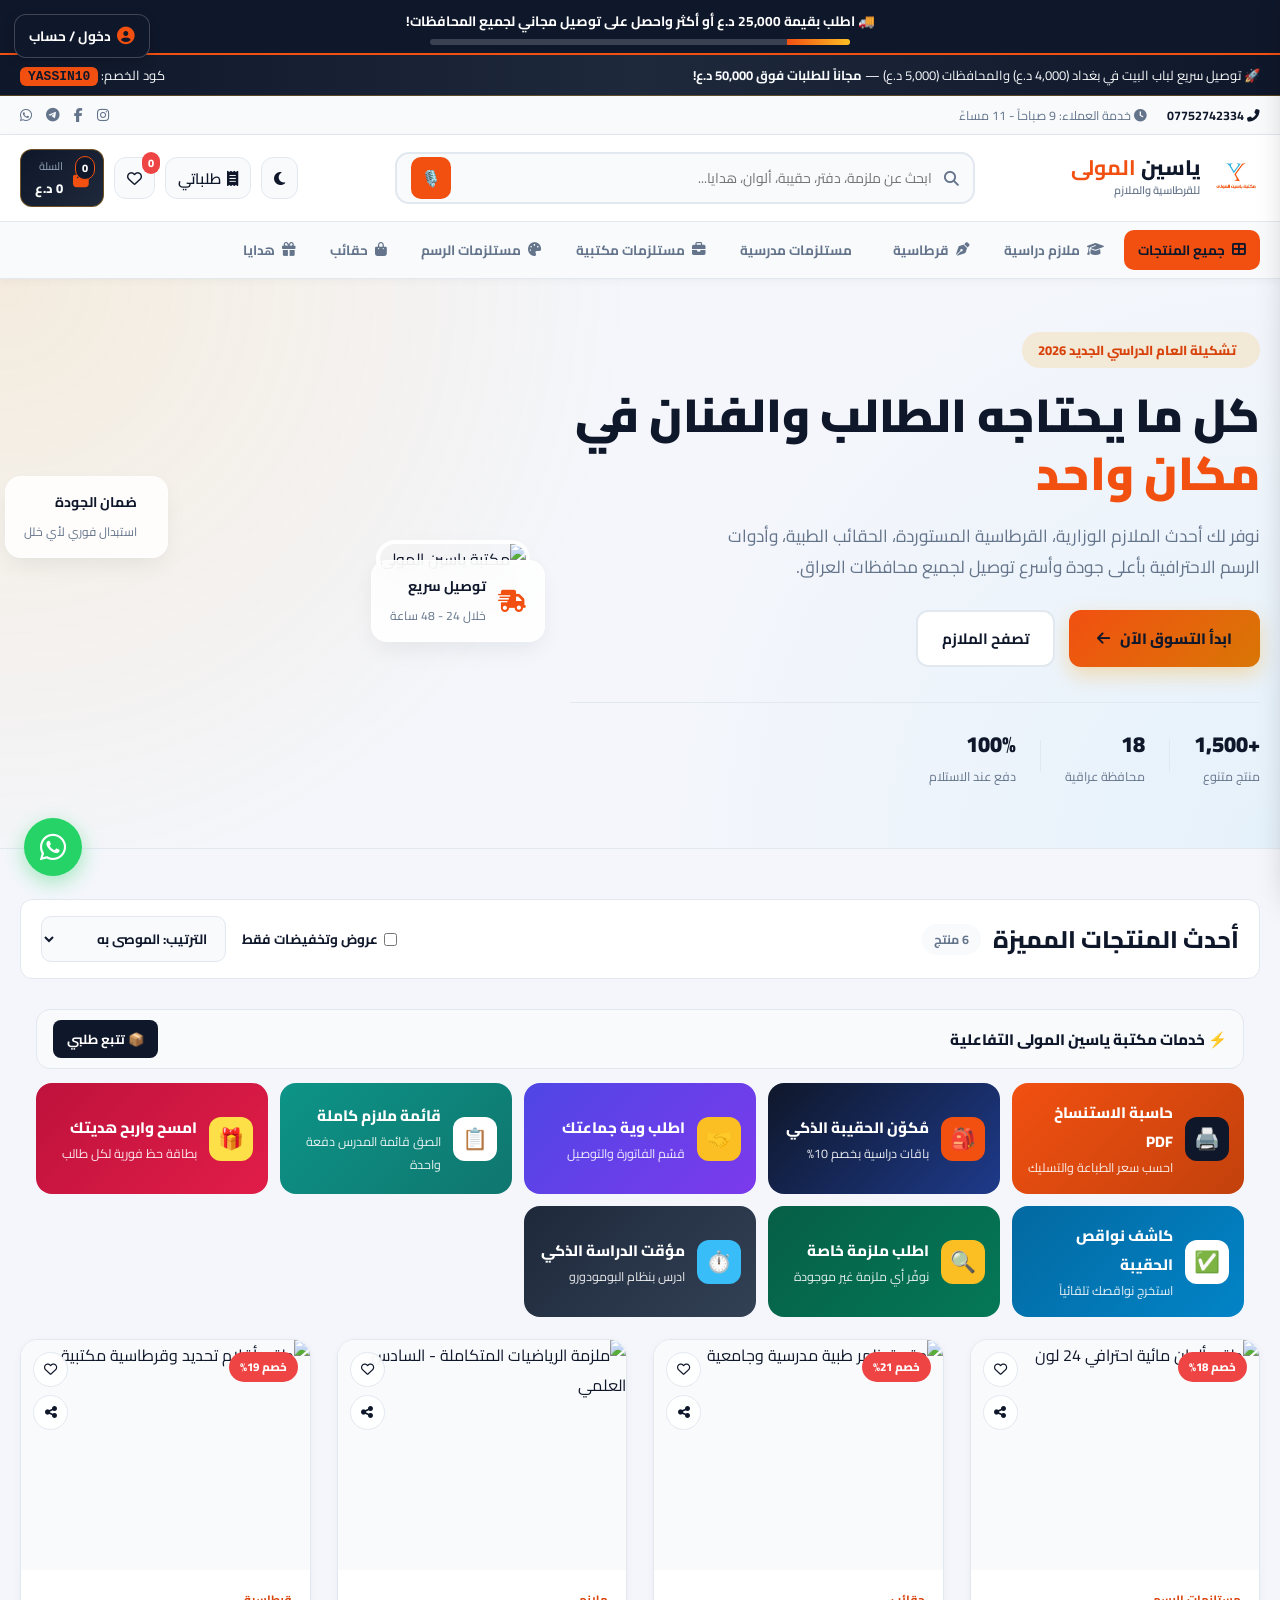
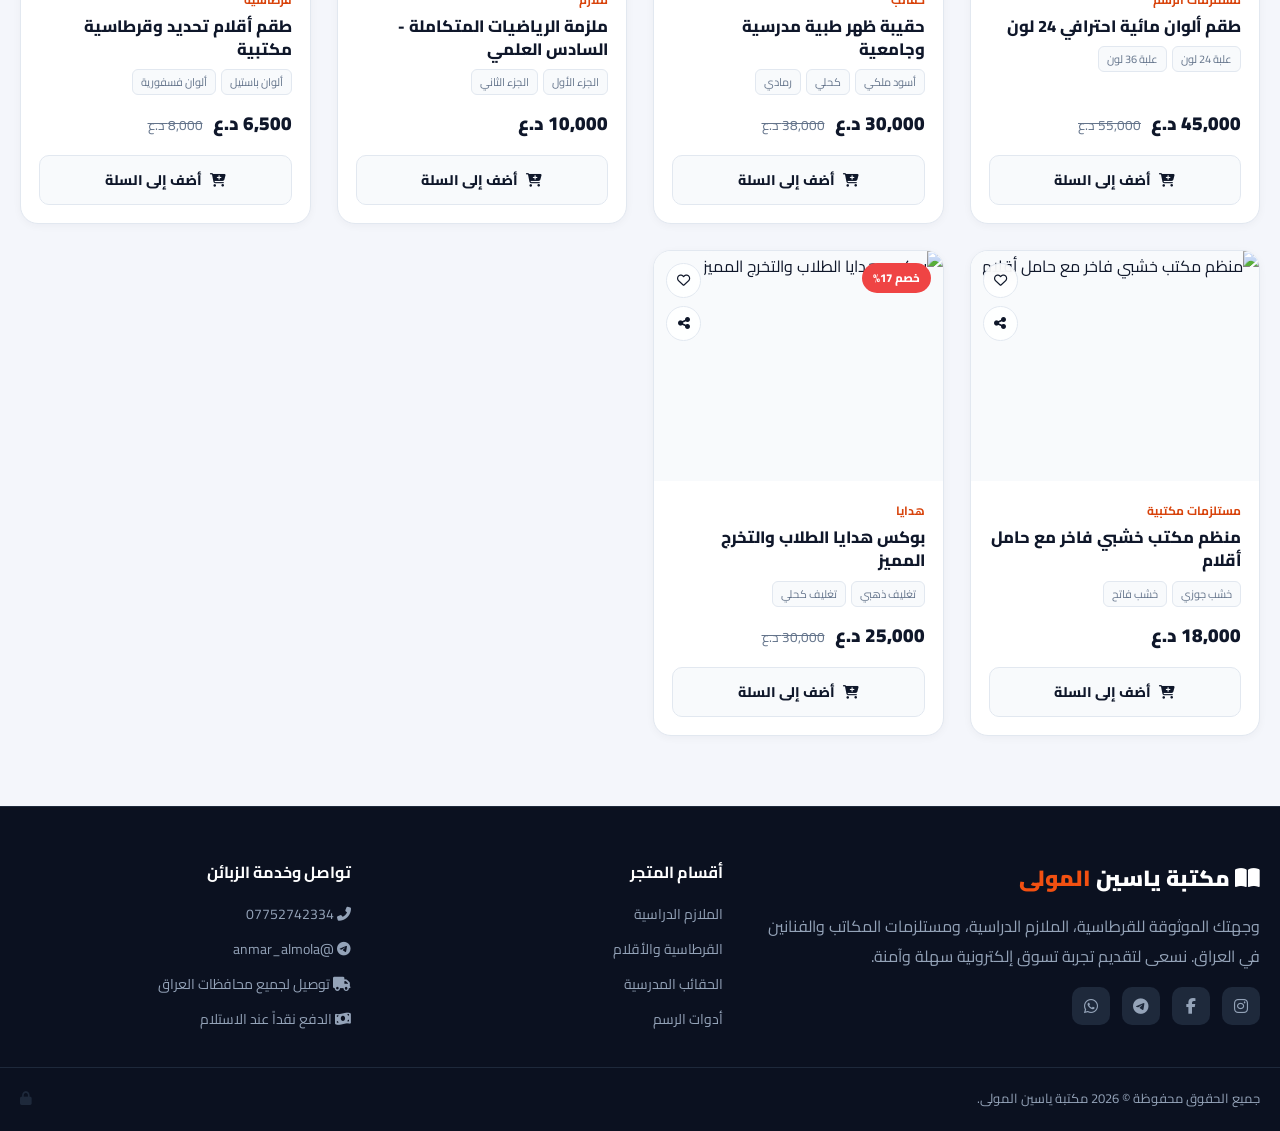
==== index.html @ 6bf8d3ed "Add files via upload" ====
﻿<!DOCTYPE html>
<html lang="ar" dir="rtl" data-theme="light">
<head>
    <meta charset="UTF-8">
    <meta name="viewport" content="width=device-width, initial-scale=1.0">
    <meta http-equiv="X-Content-Type-Options" content="nosniff">
    <meta name="description" content="مكتبة ياسين المولى - المنصة الأولى للقرطاسية، الملازم الدراسية، الحقائب، ومستلزمات الرسم في العراق. توصيل سريع لكافة المحافظات والدفع عند الاستلام.">
    <link rel="icon" href="assets/images/logo.jpg">
    <title>مكتبة ياسين المولى | المتجر الرسمي للقرطاسية والملازم</title>
    <link href="https://fonts.googleapis.com/css2?family=Cairo:wght@400;500;600;700;800;900&display=swap" rel="stylesheet">
    <link rel="stylesheet" href="https://cdnjs.cloudflare.com/ajax/libs/font-awesome/6.5.1/css/all.min.css">
    <link rel="stylesheet" href="assets/css/style.css">
    <!-- Open Graph / Social Media Preview -->
    <meta property="og:type" content="website">
    <meta property="og:title" content="مكتبة ياسين المولى | المتجر الإلكتروني الرسمي">
    <meta property="og:description" content="أحدث الملازم الدراسية، القرطاسية، وحاسبة الاستنساخ الفورية مع توصيل سريع لجميع محافظات العراق.">
    <meta property="og:image" content="https://mrgrazi94-alt.github.io/yassin-almawla-library/assets/images/logo.jpg">
    <meta property="og:url" content="https://mrgrazi94-alt.github.io/yassin-almawla-library/">
    <meta name="twitter:card" content="summary_large_image">
    <!-- PWA App Configuration -->
    <link rel="manifest" href="manifest.json">
    <meta name="theme-color" content="#f25011">
    <meta name="apple-mobile-web-app-capable" content="yes">
    <meta name="apple-mobile-web-app-status-bar-style" content="black-translucent">
    <meta name="apple-mobile-web-app-title" content="مكتبة ياسين المولى">
    <link rel="apple-touch-icon" href="assets/images/logo.jpg">
</head>
<body>

    <!-- شريط الإعلانات الذكي -->
    <div class="announcement-bar">
        <div class="container announcement-flex">
            <span>🚀 توصيل سريع لباب البيت في بغداد (4,000 د.ع) والمحافظات (5,000 د.ع) — <strong>مجاناً للطلبات فوق 50,000 د.ع!</strong></span>
            <span class="promo-pill">كود الخصم: <code>YASSIN10</code></span>
        </div>
    </div>

    <!-- الشريط العلوي للتواصل -->
    <div class="top-utility-bar">
        <div class="container utility-flex">
            <div class="utility-links">
                <a href="tel:07752742334"><i class="fas fa-phone-alt"></i> 07752742334</a>
                <span><i class="fas fa-clock"></i> خدمة العملاء: 9 صباحاً - 11 مساءً</span>
            </div>
            <div class="utility-socials">
                <a href="https://www.instagram.com/mktb_yaseen?xtok=MW9lcG9taGVmM2Zlbw==" target="_blank" rel="noopener noreferrer" title="انستغرام"><i class="fab fa-instagram"></i></a>
                <a href="https://www.facebook.com/p/%D9%85%D9%83%D8%AA%D8%A8%D8%A9-%D9%8A%D8%A7%D8%B3%D9%8A%D9%86-%D8%A7%D9%84%D9%85%D9%88%D9%84%D9%89-61550539311936/" target="_blank" rel="noopener noreferrer" title="فيسبوك"><i class="fab fa-facebook-f"></i></a>
                <a href="https://t.me/anmar_almola" target="_blank" rel="noopener noreferrer" title="تيليغرام"><i class="fab fa-telegram-plane"></i></a>
                <a href="https://wa.me/9647752742334" target="_blank" rel="noopener noreferrer" title="واتساب"><i class="fab fa-whatsapp"></i></a>
            </div>
        </div>
    </div>

    <!-- الهيدر الرئيسي (بنظام المتاجر العالمية) -->
    <header class="main-header">
        <div class="container header-grid">
            <!-- الشعار -->
            <div class="brand-area">
                <button class="mobile-drawer-trigger" id="mobileMenuBtn" aria-label="القائمة"><i class="fas fa-bars"></i></button>
                <a href="#" class="brand-logo" onclick="resetStoreFilters()">
                    <img src="assets/images/logo.jpg" alt="مكتبة ياسين المولى" class="brand-custom-logo">
                    <div class="logo-text">
                        <span class="brand-name">ياسين <strong>المولى</strong></span>
                        <span class="brand-sub">للقرطاسية والملازم</span>
                    </div>
                </a>
            </div>

            <!-- شريط البحث المركزي الذكي -->
            <div class="central-search">
                <div class="search-box">
                    <i class="fas fa-search search-icon"></i>
                    <input type="text" id="liveSearchInput" placeholder="ابحث عن ملزمة، دفتر، حقيبة، ألوان، هدايا..." autocomplete="off">
                    <button type="button" id="clearSearchBtn" class="clear-search hidden"><i class="fas fa-times"></i></button>
                </div>
                <div class="search-suggestions hidden" id="searchSuggestions"></div>
            </div>

            <!-- أزرار التحكم السريعة -->
            <div class="header-controls">
                <button class="control-btn" id="themeToggleBtn" title="تبديل الوضع الليلي/النهاري">
                    <i class="fas fa-moon"></i>
                </button>
                <button class="control-btn" id="ordersHistoryBtn" title="طلباتي السابقة">
                    <i class="fas fa-receipt"></i>
                    <span class="control-label">طلباتي</span>
                </button>
                <button class="control-btn" id="wishlistToggleBtn" title="المفضلة">
                    <i class="far fa-heart"></i>
                    <span class="count-pill danger" id="wishlistCount">0</span>
                </button>
                <button class="cart-trigger-btn" id="cartToggleBtn">
                    <div class="cart-icon-wrap">
                        <i class="fas fa-shopping-bag"></i>
                        <span class="count-pill accent" id="cartCount">0</span>
                    </div>
                    <div class="cart-text-wrap">
                        <span class="cart-label">السلة</span>
                        <span class="cart-mini-total" id="headerMiniTotal">0 د.ع</span>
                    </div>
                </button>
            </div>
        </div>

        <!-- شريط الأقسام -->
        <nav class="categories-navbar" id="mainNav">
            <div class="container">
                <ul class="cat-list">
                    <li><a href="#" class="active" data-cat="الكل"><i class="fas fa-th-large"></i> جميع المنتجات</a></li>
                    <li><a href="#" data-cat="ملازم"><i class="fas fa-graduation-cap"></i> ملازم دراسية</a></li>
                    <li><a href="#" data-cat="قرطاسية"><i class="fas fa-pen-nib"></i> قرطاسية</a></li>
                    <li><a href="#" data-cat="مستلزمات مدرسية"><i class="fas fa-backpack"></i> مستلزمات مدرسية</a></li>
                    <li><a href="#" data-cat="مستلزمات مكتبية"><i class="fas fa-briefcase"></i> مستلزمات مكتبية</a></li>
                    <li><a href="#" data-cat="مستلزمات الرسم"><i class="fas fa-palette"></i> مستلزمات الرسم</a></li>
                    <li><a href="#" data-cat="حقائب"><i class="fas fa-shopping-bag"></i> حقائب</a></li>
                    <li><a href="#" data-cat="هدايا"><i class="fas fa-gift"></i> هدايا</a></li>
                </ul>
            </div>
        </nav>
    </header>

    <!-- الواجهة الرئيسية السينمائية (Split Hero Section) -->
    <section class="hero-showcase">
        <div class="container hero-layout">
            <div class="hero-info">
                <div class="hero-pill"><i class="fas fa-sparkles"></i> تشكيلة العام الدراسي الجديد 2026</div>
                <h1>كل ما يحتاجه الطالب والفنان في <span class="highlight-text">مكان واحد</span></h1>
                <p>نوفر لك أحدث الملازم الوزارية، القرطاسية المستوردة، الحقائب الطبية، وأدوات الرسم الاحترافية بأعلى جودة وأسرع توصيل لجميع محافظات العراق.</p>
                <div class="hero-actions">
                    <button class="btn-primary-lg" id="shopNowBtn">ابدأ التسوق الآن <i class="fas fa-arrow-left"></i></button>
                    <button class="btn-outline-lg" onclick="filterByCategory('ملازم')">تصفح الملازم</button>
                </div>
                <div class="hero-stats">
                    <div class="stat-box"><strong>+1,500</strong><span>منتج متنوع</span></div>
                    <div class="stat-divider"></div>
                    <div class="stat-box"><strong>18</strong><span>محافظة عراقية</span></div>
                    <div class="stat-divider"></div>
                    <div class="stat-box"><strong>100%</strong><span>دفع عند الاستلام</span></div>
                </div>
            </div>

            <div class="hero-visual">
                <div class="hero-card-stack">
                    <img src="https://images.unsplash.com/photo-1456735190827-d1262f71b8a3?q=80&w=900&auto=format&fit=crop" alt="مكتبة ياسين المولى" class="hero-main-img">
                    <div class="floating-glass-card top-card">
                        <i class="fas fa-truck-fast"></i>
                        <div>
                            <strong>توصيل سريع</strong>
                            <span>خلال 24 - 48 ساعة</span>
                        </div>
                    </div>
                    <div class="floating-glass-card bottom-card">
                        <i class="fas fa-shield-check"></i>
                        <div>
                            <strong>ضمان الجودة</strong>
                            <span>استبدال فوري لأي خلل</span>
                        </div>
                    </div>
                </div>
            </div>
        </div>
    </section>

    <!-- قسم المنتجات الرئيسي -->
    <main class="store-main container" id="productsSection">
        <div class="catalog-toolbar">
            <div class="catalog-title-group">
                <h2 id="currentCategoryTitle">أحدث المنتجات المميزة</h2>
                <span class="products-counter" id="productsCountLabel">0 منتج</span>
            </div>
            <div class="catalog-filters">
                <label class="checkbox-filter">
                    <input type="checkbox" id="onlyDiscountCheckbox"> عروض وتخفيضات فقط
                </label>
                <select id="sortProducts" class="pro-select">
                    <option value="default">الترتيب: الموصى به</option>
                    <option value="low-high">السعر: من الأقل للأعلى</option>
                    <option value="high-low">السعر: من الأعلى للأقل</option>
                    <option value="discount">أكبر نسبة خصم</option>
                </select>
            </div>
        </div>

        <div class="products-grid" id="productsGrid">
            <!-- تُملأ تلقائياً عبر JavaScript -->
        </div>
    </main>

    <!-- الفوتر الاحترافي -->
    <footer class="pro-footer">
        <div class="container footer-grid">
            <div class="footer-col">
                <div class="footer-brand"><i class="fas fa-book-open"></i> مكتبة ياسين <span>المولى</span></div>
                <p>وجهتك الموثوقة للقرطاسية، الملازم الدراسية، ومستلزمات المكاتب والفنانين في العراق. نسعى لتقديم تجربة تسوق إلكترونية سهلة وآمنة.</p>
                <div class="footer-socials">
                    <a href="https://www.instagram.com/mktb_yaseen?xtok=MW9lcG9taGVmM2Zlbw==" target="_blank" rel="noopener noreferrer"><i class="fab fa-instagram"></i></a>
                    <a href="https://www.facebook.com/p/%D9%85%D9%83%D8%AA%D8%A8%D8%A9-%D9%8A%D8%A7%D8%B3%D9%8A%D9%86-%D8%A7%D9%84%D9%85%D9%88%D9%84%D9%89-61550539311936/" target="_blank" rel="noopener noreferrer"><i class="fab fa-facebook-f"></i></a>
                    <a href="https://t.me/anmar_almola" target="_blank" rel="noopener noreferrer"><i class="fab fa-telegram-plane"></i></a>
                    <a href="https://wa.me/9647752742334" target="_blank" rel="noopener noreferrer"><i class="fab fa-whatsapp"></i></a>
                </div>
            </div>

            <div class="footer-col">
                <h4>أقسام المتجر</h4>
                <ul>
                    <li><a href="#productsSection" onclick="filterByCategory('ملازم')">الملازم الدراسية</a></li>
                    <li><a href="#productsSection" onclick="filterByCategory('قرطاسية')">القرطاسية والأقلام</a></li>
                    <li><a href="#productsSection" onclick="filterByCategory('حقائب')">الحقائب المدرسية</a></li>
                    <li><a href="#productsSection" onclick="filterByCategory('مستلزمات الرسم')">أدوات الرسم</a></li>
                </ul>
            </div>

            <div class="footer-col">
                <h4>تواصل وخدمة الزبائن</h4>
                <ul class="contact-list">
                    <li><i class="fas fa-phone-alt"></i> 07752742334</li>
                    <li><i class="fab fa-telegram-plane"></i> @anmar_almola</li>
                    <li><i class="fas fa-truck"></i> توصيل لجميع محافظات العراق</li>
                    <li><i class="fas fa-money-bill-wave"></i> الدفع نقداً عند الاستلام</li>
                </ul>
            </div>
        </div>

        <div class="container footer-bottom">
            <p>جميع الحقوق محفوظة &copy; 2026 مكتبة ياسين المولى.</p>
            <button id="secretAdminTrigger" class="admin-stealth-btn" title="بوابة الإدارة"><i class="fas fa-lock"></i></button>
        </div>
    </footer>

    <!-- زر الواتساب العائم -->
    <a href="https://wa.me/9647752742334" class="whatsapp-float" target="_blank" rel="noopener noreferrer" title="تحدث معنا على واتساب">
        <i class="fab fa-whatsapp"></i>
    </a>

    <!-- سلة المشتريات الجانبية المتطورة -->
    <div class="drawer-backdrop" id="cartOverlay"></div>
    <aside class="cart-sidebar" id="cartDrawer">
        <div class="cart-sidebar-header">
            <h3><i class="fas fa-shopping-bag"></i> سلة المشتريات</h3>
            <button class="close-drawer-btn" id="closeCartBtn"><i class="fas fa-times"></i></button>
        </div>

        <!-- شريط التقدم للحصول على توصيل مجاني -->
        <div class="free-shipping-box" id="freeShippingBox">
            <p id="freeShippingText">أضف منتجات بقيمة <strong>50,000 د.ع</strong> للحصول على توصيل مجاني!</p>
            <div class="progress-track">
                <div class="progress-fill" id="freeShippingBar" style="width: 0%;"></div>
            </div>
        </div>

        <div class="cart-sidebar-body" id="cartItemsContainer"></div>

        <div class="cart-sidebar-footer">
            <div class="coupon-bar">
                <input type="text" id="couponInput" placeholder="أدخل كود الخصم (YASSIN10)">
                <button type="button" id="applyCouponBtn">تطبيق</button>
            </div>

            <div class="invoice-summary">
                <div class="inv-row"><span>المجموع الفرعي:</span> <span id="subTotalPrice">0 د.ع</span></div>
                <div class="inv-row"><span>أجور التوصيل:</span> <span id="deliveryFeeText">اختر المحافظة</span></div>
                <div class="inv-row discount hidden" id="discountRow"><span>الخصم (10%):</span> <span id="discountAmount">0 د.ع</span></div>
                <div class="inv-total"><span>الإجمالي النهائي:</span> <span id="finalTotalPrice">0 د.ع</span></div>
            </div>

            <form id="checkoutForm" class="pro-checkout-form">
                <div class="form-row-2">
                    <input type="text" id="custName" placeholder="الاسم الكامل *" required maxlength="60">
                    <input type="tel" id="custPhone" placeholder="رقم الهاتف (07XXXXXXXXX) *" required maxlength="11">
                </div>
                <select id="custCity" required>
                    <option value="">اختر المحافظة لحساب التوصيل *</option>
                    <option value="بغداد" data-fee="4000">بغداد — 4,000 د.ع</option>
                    <option value="البصرة" data-fee="5000">البصرة — 5,000 د.ع</option>
                    <option value="نينوى" data-fee="5000">نينوى — 5,000 د.ع</option>
                    <option value="أربيل" data-fee="5000">أربيل — 5,000 د.ع</option>
                    <option value="النجف" data-fee="5000">النجف — 5,000 د.ع</option>
                    <option value="كربلاء" data-fee="5000">كربلاء — 5,000 د.ع</option>
                    <option value="بابل" data-fee="5000">بابل — 5,000 د.ع</option>
                    <option value="الأنبار" data-fee="5000">الأنبار — 5,000 د.ع</option>
                    <option value="ديالى" data-fee="5000">ديالى — 5,000 د.ع</option>
                    <option value="كركوك" data-fee="5000">كركوك — 5,000 د.ع</option>
                    <option value="صلاح الدين" data-fee="5000">صلاح الدين — 5,000 د.ع</option>
                    <option value="واسط" data-fee="5000">واسط — 5,000 د.ع</option>
                    <option value="ذي قار" data-fee="5000">ذي قار — 5,000 د.ع</option>
                    <option value="القادسية" data-fee="5000">القادسية — 5,000 د.ع</option>
                    <option value="ميسان" data-fee="5000">ميسان — 5,000 د.ع</option>
                    <option value="المثنى" data-fee="5000">المثنى — 5,000 د.ع</option>
                    <option value="السليمانية" data-fee="5000">السليمانية — 5,000 د.ع</option>
                    <option value="دهوك" data-fee="5000">دهوك — 5,000 د.ع</option>
                </select>
                <input type="text" id="custAddress" placeholder="العنوان بالتفصيل (المنطقة / أقرب نقطة دالة) *" required maxlength="120">
                <button type="submit" class="confirm-whatsapp-btn">
                    <i class="fab fa-whatsapp"></i> إرسال الطلب وتأكيد الفاتورة
                </button>
            </form>
        </div>
    </aside>

    <!-- نافذة النظرة السريعة للمنتج مع اختيار النوع/اللون -->
    <div class="pro-modal-overlay" id="quickViewModal">
        <div class="pro-modal-box">
            <button class="modal-close-x" id="closeQuickView"><i class="fas fa-times"></i></button>
            <div class="qv-grid">
                <div class="qv-img-box">
                    <img src="" id="modalImg" alt="المنتج">
                </div>
                <div class="qv-info-box">
                    <span class="qv-cat" id="modalCategory">القسم</span>
                    <h2 id="modalTitle">اسم المنتج</h2>
                    <div class="qv-rating">
                        <i class="fas fa-star"></i><i class="fas fa-star"></i><i class="fas fa-star"></i><i class="fas fa-star"></i><i class="fas fa-star-half-alt"></i>
                        <span>(منتج أصلي مضمون)</span>
                    </div>
                    <div class="qv-price" id="modalPrice">0 د.ع</div>
                    <p class="qv-desc" id="modalDesc">وصف المنتج</p>
                    
                    <div class="qv-variants hidden" id="modalVariantsBox">
                        <label>اختر النوع / اللون:</label>
                        <div class="variant-pills" id="modalVariantPills"></div>
                    </div>

                    <button class="btn-primary-lg" id="modalAddToCartBtn" style="width: 100%; justify-content: center; margin-top: 20px;">
                        <i class="fas fa-cart-plus"></i> إضافة إلى السلة
                    </button>
                </div>
            </div>
        </div>
    </div>

    <!-- نافذة المفضلة -->
    <div class="pro-modal-overlay" id="wishlistModal">
        <div class="pro-modal-box" style="max-width: 520px;">
            <button class="modal-close-x" id="closeWishlistModal"><i class="fas fa-times"></i></button>
            <h3 class="modal-heading"><i class="fas fa-heart" style="color: #ef4444;"></i> قائمة المفضلة</h3>
            <div id="wishlistItemsContainer"></div>
        </div>
    </div>

    <!-- نافذة سجل طلبات الزبون -->
    <div class="pro-modal-overlay" id="ordersModal">
        <div class="pro-modal-box" style="max-width: 560px;">
            <button class="modal-close-x" id="closeOrdersModal"><i class="fas fa-times"></i></button>
            <h3 class="modal-heading"><i class="fas fa-receipt" style="color: var(--accent);"></i> سجل طلباتك السابقة</h3>
            <div id="ordersHistoryContainer"></div>
        </div>
    </div>

    <!-- لوحة تحكم الإدارة المتكاملة (Pro Admin Dashboard) -->
    <div class="pro-modal-overlay" id="adminModal">
        <div class="pro-modal-box" style="max-width: 680px;">
            <button class="modal-close-x" id="closeAdminModal"><i class="fas fa-times"></i></button>
            
            <!-- شاشة الدخول -->
            <div id="adminLoginSection">
                <h3 class="modal-heading"><i class="fas fa-shield-alt"></i> بوابة إدارة مكتبة ياسين المولى</h3>
                <p style="font-size: 13.5px; color: var(--text-muted); margin-bottom: 15px;">أدخل كلمة المرور المشفرة للوصول إلى لوحة التحكم والمخزون.</p>
                <input type="password" id="adminPasswordInput" class="pro-input" placeholder="كلمة المرور السرية">
                <p id="adminErrorMsg" style="color: #ef4444; font-size: 13px; margin: 8px 0;"></p>
                <button id="adminLoginSubmit" class="btn-primary-lg" style="width: 100%; justify-content: center; margin-top: 10px;">دخول آمن</button>
            </div>

            <!-- لوحة التحكم -->
            <div id="adminDashboardSection" class="hidden">
                <div class="admin-top-bar">
                    <h3><i class="fas fa-sliders-h"></i> لوحة الإدارة والمخزون</h3>
                    <button id="adminLogoutBtn" class="btn-danger-sm">تسجيل خروج</button>
                </div>

                <!-- إحصائيات سريعة -->
                <div class="admin-stats-grid" id="adminStatsGrid"></div>

                <!-- إضافة منتج جديد -->
                <form id="addProductForm" class="admin-add-form">
                    <h4>+ إضافة منتج جديد</h4>
                    <div class="form-row-2">
                        <input type="text" id="newProdName" class="pro-input" placeholder="اسم المنتج *" required>
                        <select id="newProdCat" class="pro-input" required>
                            <option value="ملازم">ملازم</option>
                            <option value="قرطاسية">قرطاسية</option>
                            <option value="مستلزمات مدرسية">مستلزمات مدرسية</option>
                            <option value="مستلزمات مكتبية">مستلزمات مكتبية</option>
                            <option value="مستلزمات الرسم">مستلزمات الرسم</option>
                            <option value="حقائب">حقائب</option>
                            <option value="هدايا">هدايا</option>
                        </select>
                    </div>
                    <div class="form-row-2">
                        <input type="number" id="newProdPrice" class="pro-input" placeholder="السعر الحالي (د.ع) *" required min="250">
                        <input type="number" id="newProdOldPrice" class="pro-input" placeholder="السعر القديم (اختياري للخصم)" min="250">
                    </div>
                    <div class="form-row-2">
                        <input type="text" id="newProdImg" class="pro-input" placeholder="رابط الصورة أو مسارها (images/1.jpg) *" required>
                    <div style="margin-top:8px;"><label style="font-size:0.85rem;color:var(--accent);cursor:pointer;display:inline-flex;align-items:center;gap:6px;"><i class="fas fa-image"></i> أو اختر صورة أو أكثر من جهازك: <input type="file" id="prodImgFile" accept="image/*" multiple style="font-size:0.8rem;"></label></div>
                        <input type="text" id="newProdVariants" class="pro-input" placeholder="خيارات (مفصولة بفاصلة: أزرق, أسود, أحمر)">
                    </div>
                    <input type="text" id="newProdDesc" class="pro-input" placeholder="وصف احترافي للمنتج *" required>
                    <button type="submit" class="confirm-whatsapp-btn" style="margin-top: 5px;">نشر المنتج في المتجر</button>
                </form>

                <button type="button" id="exportProductsBtn" class="export-code-btn">
                    <i class="fas fa-copy"></i> نسخ كود المنتجات المحدث للنشر على GitHub
                </button>

                <div class="admin-prod-list" id="adminProductsList"></div>
            </div>
        </div>
    </div>

    <!-- شريط السلة العائم أسفل الشاشة -->
<div id="stickyCartBar" class="sticky-cart-bar hidden">
    <div class="sticky-cart-info">
        <span class="sticky-badge" id="stickyCartCount">0</span>
        <div>
            <div style="font-size:0.8rem;opacity:0.9;">إجمالي السلة</div>
            <div style="font-weight:800;font-size:1.05rem;" id="stickyCartTotal">0 د.ع</div>
        </div>
    </div>
    <button type="button" id="openStickyCartBtn" class="sticky-cart-btn">
        <span>إتمام الطلب</span>
        <i class="fas fa-arrow-left"></i>
    </button>
</div>

<!-- نافذة حساب الزبون -->
<div class="pro-modal-overlay" id="customerModal">
    <div class="pro-modal-box" style="max-width:440px;">
        <div class="modal-header" style="display:flex;justify-content:space-between;align-items:center;margin-bottom:15px;">
            <h3 style="margin:0;"><i class="fas fa-user-check" style="color:var(--accent);"></i> حسابي في مكتبة ياسين المولى</h3>
            <button type="button" id="closeCustomerModal" class="icon-btn"><i class="fas fa-times"></i></button>
        </div>
        <form id="customerAuthForm" style="display:flex;flex-direction:column;gap:12px;">
            <input type="text" id="custNameInput" placeholder="الاسم الكامل (مثال: علي حسين)" required class="form-input">
            <input type="tel" id="custPhoneInput" placeholder="رقم الهاتف (077 / 078...)" required class="form-input">
            <select id="custGovInput" class="form-input">
                <option value="بغداد">بغداد</option>
                <option value="البصرة">البصرة</option>
                <option value="نينوى">نينوى</option>
                <option value="أربيل">أربيل</option>
                <option value="النجف">النجف</option>
                <option value="كربلاء">كربلاء</option>
                <option value="بابل">بابل</option>
                <option value="الأنبار">الأنبار</option>
                <option value="ديالى">ديالى</option>
                <option value="ذي قار">ذي قار</option>
                <option value="كركوك">كركوك</option>
                <option value="صلاح الدين">صلاح الدين</option>
                <option value="واسط">واسط</option>
                <option value="ميسان">ميسان</option>
                <option value="الديوانية">الديوانية</option>
                <option value="المثنى">المثنى</option>
                <option value="السليمانية">السليمانية</option>
                <option value="دهوك">دهوك</option>
            </select>
            <input type="text" id="custAddressInput" placeholder="العنوان بالتفصيل (المنطقة / أقرب نقطة دالة)" required class="form-input">
            <button type="submit" class="btn-primary" style="width:100%;padding:12px;border-radius:10px;font-weight:700;">حفظ وتفعيل الحساب</button>
            <button type="button" id="logoutCustomerBtn" class="hidden" style="background:#ef4444;color:#fff;border:none;padding:10px;border-radius:10px;cursor:pointer;font-weight:700;">تسجيل الخروج</button>
        </form>
    </div>
</div>

    <div id="toastContainer" class="toast-stack"></div>

    <script src="assets/js/security.js?v=15"></script>
    <script src="assets/js/app.js?v=15"></script>
<!-- === ENTERPRISE_UPGRADE_START === -->
<!-- زر حساب الزبون العائم أعلى اليسار -->
<button type="button" id="floatingCustBtn" style="position:fixed;top:14px;left:14px;z-index:1005;background:#0f172a;color:#fff;border:1px solid rgba(255,255,255,0.2);padding:8px 14px;border-radius:12px;font-family:inherit;font-size:0.85rem;font-weight:700;cursor:pointer;display:flex;align-items:center;gap:6px;box-shadow:0 4px 12px rgba(0,0,0,0.2);">
    <i class="fas fa-user-circle" style="color:#f25011;font-size:1.1rem;"></i>
    <span id="floatingCustName">دخول / حساب</span>
</button>

<!-- شريط السلة الثابت أسفل الشاشة -->
<div id="bottomCartBar" style="display:none;position:fixed;bottom:14px;left:50%;transform:translateX(-50%);width:calc(100% - 28px);max-width:540px;background:linear-gradient(135deg,#0f172a,#1e293b);color:#fff;padding:12px 18px;border-radius:16px;justify-content:space-between;align-items:center;box-shadow:0 10px 28px rgba(0,0,0,0.35);border:1px solid rgba(255,255,255,0.15);z-index:1005;">
    <div style="display:flex;align-items:center;gap:12px;">
        <span id="bottomCartCount" style="background:#f25011;color:#fff;width:34px;height:34px;border-radius:10px;display:flex;align-items:center;justify-content:center;font-weight:800;">0</span>
        <div>
            <div style="font-size:0.78rem;opacity:0.85;">مجموع مشترياتك</div>
            <div id="bottomCartTotal" style="font-weight:800;font-size:1.05rem;">0 د.ع</div>
        </div>
    </div>
    <button type="button" id="bottomCartOpenBtn" style="background:#f25011;color:#fff;border:none;padding:10px 18px;border-radius:12px;font-weight:700;cursor:pointer;font-family:inherit;display:flex;align-items:center;gap:8px;">
        <span>عرض السلة وإتمام الطلب</span>
        <i class="fas fa-arrow-left"></i>
    </button>
</div>

<!-- نافذة تسجيل الدخول وإنشاء حساب الزبون -->
<div id="custAuthOverlay" style="display:none;position:fixed;inset:0;background:rgba(0,0,0,0.65);z-index:2000;align-items:center;justify-content:center;padding:16px;">
    <div style="background:#fff;color:#0f172a;width:100%;max-width:420px;border-radius:18px;padding:22px;box-shadow:0 20px 40px rgba(0,0,0,0.3);position:relative;">
        <div style="display:flex;justify-content:space-between;align-items:center;margin-bottom:16px;border-bottom:1px solid #e2e8f0;padding-bottom:10px;">
            <h3 style="margin:0;font-size:1.1rem;"><i class="fas fa-user-check" style="color:#f25011;"></i> حسابي في مكتبة ياسين المولى</h3>
            <button type="button" id="closeCustAuthBtn" style="background:none;border:none;font-size:1.2rem;cursor:pointer;color:#64748b;"><i class="fas fa-times"></i></button>
        </div>
        <form id="custProfileForm" style="display:flex;flex-direction:column;gap:12px;">
            <input type="text" id="cName" placeholder="الاسم الكامل (مثال: محمد علي)" required style="padding:11px;border:1px solid #cbd5e1;border-radius:10px;font-family:inherit;">
            <input type="tel" id="cPhone" placeholder="رقم الهاتف (077 / 078...)" required style="padding:11px;border:1px solid #cbd5e1;border-radius:10px;font-family:inherit;">
            <select id="cGov" style="padding:11px;border:1px solid #cbd5e1;border-radius:10px;font-family:inherit;">
                <option value="بغداد">بغداد</option>
                <option value="البصرة">البصرة</option>
                <option value="نينوى">نينوى</option>
                <option value="أربيل">أربيل</option>
                <option value="النجف">النجف</option>
                <option value="كربلاء">كربلاء</option>
                <option value="بابل">بابل</option>
                <option value="الأنبار">الأنبار</option>
                <option value="ديالى">ديالى</option>
                <option value="ذي قار">ذي قار</option>
                <option value="كركوك">كركوك</option>
                <option value="صلاح الدين">صلاح الدين</option>
                <option value="واسط">واسط</option>
                <option value="ميسان">ميسان</option>
                <option value="الديوانية">الديوانية</option>
                <option value="المثنى">المثنى</option>
                <option value="السليمانية">السليمانية</option>
                <option value="دهوك">دهوك</option>
            </select>
            <input type="text" id="cAddr" placeholder="العنوان التفصيلي (المنطقة / أقرب نقطة دالة)" required style="padding:11px;border:1px solid #cbd5e1;border-radius:10px;font-family:inherit;">
            <button type="submit" style="background:#f25011;color:#fff;border:none;padding:12px;border-radius:10px;font-weight:700;cursor:pointer;font-family:inherit;font-size:1rem;">حفظ وتفعيل الحساب</button>
            <button type="button" id="cLogoutBtn" style="display:none;background:#ef4444;color:#fff;border:none;padding:10px;border-radius:10px;font-weight:700;cursor:pointer;font-family:inherit;">تسجيل الخروج</button>
        </form>
    </div>
</div>
<!-- === ENTERPRISE_UPGRADE_END === -->
<script src="assets/js/pro-features.js?v=100"></script>
<script src="assets/js/pro-features.js?v=200"></script>
<script>
document.addEventListener('DOMContentLoaded', function() {
    var lockBtn = document.getElementById('adminLoginBtn') || document.querySelector('[id*="admin"], .admin-btn, .fa-lock');
    if (lockBtn) {
        var clickable = lockBtn.closest('button, a') || lockBtn;
        clickable.onclick = function(e) {
            e.preventDefault();
            window.location.href = 'admin.html';
        };
    }
});
</script>

<script>
(function() {
    function syncStickyCartLive() {
        var bottomBar = document.getElementById('stickyCartBar') || Array.from(document.querySelectorAll('div')).find(function(el) {
            return el.style.position === 'fixed' && el.textContent.indexOf('مجموع مشترياتك') !== -1;
        });
        if (!bottomBar) return;

        // 1. استخراج العدد والمجموع من أعلى الصفحة (الهيدر) مباشرة بدقة 100%
        var headerCountEl = document.querySelector('#cartCount, .cart-count, header .badge, nav .badge');
        var count = headerCountEl ? parseInt(headerCountEl.textContent.replace(/\D/g, '') || '0', 10) : 0;

        // البحث عن السعر في الهيدر أو حسابه من العناصر المخزنة
        var total = 0;
        var headerElements = Array.from(document.querySelectorAll('header *, nav *'));
        for (var i = 0; i < headerElements.length; i++) {
            var txt = headerElements[i].textContent.trim();
            if (headerElements[i].children.length === 0 && /^\d[\d,]*\s*د\.ع$/.test(txt)) {
                var val = parseInt(txt.replace(/\D/g, '') || '0', 10);
                if (val > 0) { total = val; break; }
            }
        }

        // خطة بديلة لحساب السعر من LocalStorage مهما كان اسم المفتاح
        if (total === 0) {
            for (var k = 0; k < localStorage.length; k++) {
                try {
                    var arr = JSON.parse(localStorage.getItem(localStorage.key(k)));
                    if (Array.isArray(arr) && arr.length > 0 && arr[0] && (arr[0].price || arr[0].name)) {
                        var sum = 0, cnt = 0;
                        arr.forEach(function(it) {
                            var q = Number(it.qty || it.quantity || it.count || 1);
                            var p = Number(String(it.price || 0).replace(/\D/g, ''));
                            if (p > 0) { sum += p * q; cnt += q; }
                        });
                        if (sum > 0) { total = sum; if (count === 0) count = cnt; break; }
                    }
                } catch(e) {}
            }
        }

        bottomBar.style.display = count > 0 ? 'flex' : 'none';

        // 2. تحديث النصوص داخل الشريط السفلي
        bottomBar.querySelectorAll('span, div, b, strong').forEach(function(el) {
            if (el.children.length > 0) return;
            var t = el.textContent.trim();
            if (/^\d+$/.test(t)) el.textContent = count;
            if (t.indexOf('د.ع') !== -1) el.textContent = total.toLocaleString() + ' د.ع';
        });

        // 3. ربط زر "عرض السلة وإتمام الطلب" بزر السلة العلوي الأصلي
        var btn = bottomBar.querySelector('button');
        if (btn && !btn.dataset.cartLinked) {
            btn.dataset.cartLinked = '1';
            btn.onclick = function(e) {
                e.preventDefault();
                e.stopPropagation();
                var topTrigger = (headerCountEl && headerCountEl.closest('button, a, div[onclick]')) ||
                                 document.querySelector('#cartBtn, .cart-btn, [onclick*="cart"], [onclick*="Cart"]');
                if (topTrigger) {
                    topTrigger.click();
                } else {
                    var modal = document.querySelector('#cartModal, .cart-modal, #cartSidebar, .cart-drawer');
                    if (modal) { modal.style.display = 'flex'; modal.classList.add('active', 'open'); }
                }
            };
        }
    }

    document.addEventListener('click', function() { setTimeout(syncStickyCartLive, 120); });
    setInterval(syncStickyCartLive, 400);
})();
</script>




<!-- ============================================================ -->
<!-- 🛒 نظام السلة الفاخرة والطلب المباشر الحصري للوحة الإدارة -->
<!-- ============================================================ -->



<style id="ym-clean-cart-style">
    /* إخفاء أيقونة الواتساب من زر إتمام الطلب وتجميل الزر */
    aside button .fa-whatsapp,
    #cartSidebar button .fa-whatsapp,
    aside button i[class*="whatsapp"],
    #cartSidebar button i[class*="whatsapp"] {
        display: none !important;
    }
    /* ضمان عدم وجود أي صندوق مكرر */
    #ym-inline-checkout-box {
        display: none !important;
    }
</style>

<script id="ym-direct-firebase-hook">
(function() {
    var DB_URL = 'https://yassin-library-default-rtdb.firebaseio.com/orders.json';

    // 1. منع فتح واتساب للطلبات نهائياً
    var origOpen = window.open;
    window.open = function(url) {
        if (typeof url === 'string' && (url.indexOf('wa.me') !== -1 || url.indexOf('whatsapp.com') !== -1) && url.indexOf('text=') !== -1) {
            return null;
        }
        return origOpen.apply(this, arguments);
    };

    // 2. قراءة السلة الحقيقية
    function getCartItems() {
        for (var k = 0; k < localStorage.length; k++) {
            var key = localStorage.key(k);
            if (!key || key.indexOf('product') !== -1 || key.indexOf('admin') !== -1) continue;
            try {
                var arr = JSON.parse(localStorage.getItem(key));
                if (Array.isArray(arr) && arr.length > 0 && arr[0] && (arr[0].name || arr[0].price)) {
                    return arr;
                }
            } catch(e) {}
        }
        return [];
    }

    // 3. ربط الزر الأصلي داخل السلة بإرسال الطلب إلى لوحة الإدارة مباشرة
    function hookOriginalCartButton() {
        var drawer = document.querySelector('aside, #cartSidebar, .cart-drawer');
        if (!drawer) return;

        var buttons = drawer.querySelectorAll('button');
        buttons.forEach(function(btn) {
            var txt = (btn.textContent || '').trim();
            if (txt.indexOf('إرسال الطلب') !== -1 || txt.indexOf('تأكيد الفاتورة') !== -1) {
                if (!btn.dataset.ymHooked) {
                    btn.dataset.ymHooked = '1';
                    btn.style.background = 'linear-gradient(135deg, #f25011, #ea580c)';
                    btn.innerHTML = '🚀 تأكيد وإرسال الطلب للمكتبة';

                    // استبدال مستمع الحدث القديم بالكامل عبر نسخ الزر
                    var cleanBtn = btn.cloneNode(true);
                    btn.parentNode.replaceChild(cleanBtn, btn);

                    cleanBtn.addEventListener('click', function(e) {
                        e.preventDefault();
                        e.stopPropagation();
                        sendDirectOrderFromOriginalFields(drawer, cleanBtn);
                    });
                }
            }
        });
    }

    function sendDirectOrderFromOriginalFields(drawer, btn) {
        var items = getCartItems();
        if (!items.length) {
            alert('السلة فارغة! أضف منتجاً واحداً على الأقل.');
            return;
        }

        // جلب البيانات من الحقول الأصلية الموجودة في السلة
        var inputs = Array.from(drawer.querySelectorAll('input:not([placeholder*="الخصم"]), select'));
        var name = '', phone = '', gov = '', addr = '';

        inputs.forEach(function(el) {
            var ph = (el.getAttribute('placeholder') || '') + ' ' + (el.id || '') + ' ' + (el.name || '');
            var val = (el.value || '').trim();
            if (el.tagName === 'SELECT') {
                gov = el.options[el.selectedIndex] ? el.options[el.selectedIndex].text.split('(')[0].trim() : val;
            } else if (ph.indexOf('الاسم') !== -1 || ph.toLowerCase().indexOf('name') !== -1) {
                name = val;
            } else if (ph.indexOf('الهاتف') !== -1 || ph.indexOf('07') !== -1 || ph.toLowerCase().indexOf('phone') !== -1) {
                phone = val;
            } else if (ph.indexOf('العنوان') !== -1 || ph.indexOf('المنطقة') !== -1 || ph.toLowerCase().indexOf('addr') !== -1) {
                addr = val;
            }
        });

        if (!name || !phone || !addr || !gov || gov.indexOf('اختر') !== -1) {
            alert('يرجى ملء الاسم الكامل، رقم الهاتف، المحافظة، والعنوان بالتفصيل.');
            return;
        }

        // قراءة الإجمالي النهائي المعروض في السلة (شامل الخصم والتوصيل المجاني)
        var finalTotal = 0;
        drawer.querySelectorAll('div, span, b, strong').forEach(function(el) {
            if (el.children.length === 0 && el.textContent.indexOf('د.ع') !== -1) {
                var num = parseInt(el.textContent.replace(/\D/g, '') || '0', 10);
                if (num > 0) finalTotal = num;
            }
        });

        var itemsSummary = items.map(function(it) {
            var q = Number(it.qty || it.quantity || 1);
            return (it.name || 'منتج') + ' (×' + q + ')';
        }).join(' + ');

        var orderCode = 'YM-' + Math.floor(1000 + Math.random() * 9000);

        btn.disabled = true;
        btn.textContent = '⏳ جاري إرسال طلبك للمكتبة...';

        fetch(DB_URL, {
            method: 'POST',
            headers: { 'Content-Type': 'application/json' },
            body: JSON.stringify({
                id: orderCode,
                name: name,
                phone: phone,
                addr: gov + ' - ' + addr,
                items: itemsSummary,
                total: finalTotal,
                notes: '',
                status: 'جديد',
                date: new Date().toLocaleString('ar-IQ'),
                timestamp: Date.now()
            })
        })
        .then(function(res) {
            if (!res.ok) throw new Error('Network error');
            for (var k = 0; k < localStorage.length; k++) {
                var key = localStorage.key(k);
                if (key && key.toLowerCase().indexOf('cart') !== -1) localStorage.removeItem(key);
            }
            alert('🎉 تم استلام طلبك بنجاح في مكتبة ياسين المولى!\n\nرقم الطلب: #' + orderCode + '\nالإجمالي: ' + finalTotal.toLocaleString() + ' د.ع\nسيتواصل معك فريق التجهيز قريباً.');
            location.reload();
        })
        .catch(function() {
            alert('حدث خطأ في الاتصال، يرجى المحاولة مرة أخرى.');
            btn.disabled = false;
            btn.textContent = '🚀 تأكيد وإرسال الطلب للمكتبة';
        });
    }

    setInterval(hookOriginalCartButton, 350);
    window.addEventListener('DOMContentLoaded', hookOriginalCartButton);
})();
</script>
<script id="ymMirrorHeaderCart">
(function() {
    function findTopCartWidget() {
        // البحث عن المربع الأسود في الهيدر الذي يحتوي على كلمة "السلة" و "د.ع"
        var candidates = Array.from(document.querySelectorAll('header button, header a, header div, nav button, nav a, nav div'));
        return candidates.find(function(el) {
            var t = (el.textContent || '').trim();
            return t.indexOf('السلة') !== -1 && t.indexOf('د.ع') !== -1 && el.offsetHeight > 20 && el.offsetHeight < 90;
        });
    }

    function findBottomCartBar() {
        return Array.from(document.querySelectorAll('div')).find(function(el) {
            var st = window.getComputedStyle(el);
            return st.position === 'fixed' && (el.textContent || '').indexOf('مجموع مشترياتك') !== -1;
        });
    }

    function mirrorNow() {
        var topBox = findTopCartWidget();
        var bottomBar = findBottomCartBar();
        if (!topBox || !bottomBar) return;

        // 1. استخراج العدد والمبلغ من المربع الأسود العلوي مباشرة
        var topText = topBox.innerText || topBox.textContent || '';
        var priceMatch = topText.match(/(\d[\d,]*)\s*د\.ع/);
        var totalPriceText = priceMatch ? (priceMatch[1] + ' د.ع') : '0 د.ع';
        var numericPrice = priceMatch ? parseInt(priceMatch[1].replace(/\D/g, '') || '0', 10) : 0;

        // استخراج عدد القطع (الرقم المنفصل في المربع العلوي)
        var countNum = 0;
        topBox.querySelectorAll('span, div, b, strong').forEach(function(node) {
            if (node.children.length === 0) {
                var s = node.textContent.trim();
                if (/^\d+$/.test(s)) countNum = parseInt(s, 10);
            }
        });
        if (countNum === 0 && numericPrice > 0) countNum = 1;

        // 2. إظهار أو إخفاء الشريط السفلي حسب وجود منتجات
        bottomBar.style.display = (countNum > 0 || numericPrice > 0) ? 'flex' : 'none';

        // 3. تحديث الرقم داخل المربع البرتقالي الصغير وتحديث السعر بجانب "مجموع مشترياتك"
        bottomBar.querySelectorAll('span, div, b, strong').forEach(function(el) {
            if (el.children.length > 0) return;
            var txt = el.textContent.trim();
            if (/^\d+$/.test(txt)) {
                el.textContent = countNum;
            } else if (txt.indexOf('د.ع') !== -1) {
                el.textContent = totalPriceText;
            }
        });

        // 4. ربط زر "عرض السلة وإتمام الطلب" ليضغط على المربع الأسود العلوي مباشرة
        var openBtn = bottomBar.querySelector('button');
        if (openBtn && !openBtn.dataset.mirroredClick) {
            openBtn.dataset.mirroredClick = '1';
            openBtn.addEventListener('click', function(e) {
                e.preventDefault();
                e.stopPropagation();
                topBox.click();
            });
        }
    }

    // مراقبة فورية لأي تغيير يحدث في المربع العلوي (بدون تأخير)
    window.addEventListener('DOMContentLoaded', function() {
        mirrorNow();
        var topBox = findTopCartWidget();
        if (topBox) {
            new MutationObserver(mirrorNow).observe(topBox, { childList: true, subtree: true, characterData: true });
        }
    });
    setInterval(mirrorNow, 250);
})();
</script>
</body>
</html>
---- assets/css/style.css ----
﻿/* =========================================================
   نظام الألوان والمتغيرات - يدعم الوضع النهاري والليلي
   ========================================================= */
:root, [data-theme="light"] {
    --bg-body: #f4f6fb;
    --bg-surface: #ffffff;
    --bg-elevated: #f8fafc;
    --primary: #0f172a;
    --primary-hover: #1e293b;
    --accent: #f25011;
    --accent-hover: #d8430b;
    --text-main: #0f172a;
    --text-muted: #64748b;
    --border-color: #e2e8f0;
    --shadow-sm: 0 2px 8px rgba(15, 23, 42, 0.04);
    --shadow-md: 0 10px 25px -5px rgba(15, 23, 42, 0.08);
    --shadow-lg: 0 20px 40px -10px rgba(15, 23, 42, 0.14);
    --glass-bg: rgba(255, 255, 255, 0.85);
    --glass-border: rgba(255, 255, 255, 0.6);
    --success: #10b981;
    --danger: #ef4444;
    --radius-md: 12px;
    --radius-lg: 18px;
    --transition: all 0.28s cubic-bezier(0.4, 0, 0.2, 1);
}

[data-theme="dark"] {
    --bg-body: #090d16;
    --bg-surface: #111827;
    --bg-elevated: #1f2937;
    --primary: #38bdf8;
    --primary-hover: #0ea5e9;
    --accent: #f25011;
    --accent-hover: #fbbf24;
    --text-main: #f1f5f9;
    --text-muted: #94a3b8;
    --border-color: #1f2937;
    --shadow-sm: 0 2px 8px rgba(0, 0, 0, 0.3);
    --shadow-md: 0 10px 25px -5px rgba(0, 0, 0, 0.45);
    --shadow-lg: 0 20px 40px -10px rgba(0, 0, 0, 0.6);
    --glass-bg: rgba(17, 24, 39, 0.85);
    --glass-border: rgba(255, 255, 255, 0.08);
}

* {
    margin: 0;
    padding: 0;
    box-sizing: border-box;
    font-family: 'Cairo', sans-serif;
}

html {
    scroll-behavior: smooth;
}

body {
    background-color: var(--bg-body);
    color: var(--text-main);
    transition: background-color 0.3s ease, color 0.3s ease;
    overflow-x: hidden;
}

.container {
    max-width: 1280px;
    margin: 0 auto;
    padding: 0 20px;
}

.hidden {
    display: none !important;
}

/* =========================================================
   الأشرطة العلوية والهيدر
   ========================================================= */
.announcement-bar {
    background: linear-gradient(90deg, #0f172a, #1e293b, #0f172a);
    color: #f8fafc;
    font-size: 13px;
    padding: 8px 0;
    border-bottom: 1px solid rgba(245, 158, 11, 0.3);
}

.announcement-flex {
    display: flex;
    justify-content: space-between;
    align-items: center;
    flex-wrap: wrap;
    gap: 8px;
}

.promo-pill code {
    background: var(--accent);
    color: #0f172a;
    padding: 2px 8px;
    border-radius: 6px;
    font-weight: 800;
    font-family: monospace;
}

.top-utility-bar {
    background: var(--bg-elevated);
    border-bottom: 1px solid var(--border-color);
    font-size: 12.5px;
    color: var(--text-muted);
    padding: 6px 0;
}

.utility-flex {
    display: flex;
    justify-content: space-between;
    align-items: center;
}

.utility-links {
    display: flex;
    gap: 20px;
}

.utility-links a {
    color: var(--text-main);
    text-decoration: none;
    font-weight: 700;
}

.utility-socials {
    display: flex;
    gap: 14px;
}

.utility-socials a {
    color: var(--text-muted);
    transition: var(--transition);
    font-size: 14px;
}

.utility-socials a:hover {
    color: var(--accent);
    transform: translateY(-2px);
}

/* الهيدر الرئيسي */
.main-header {
    background: var(--bg-surface);
    position: sticky;
    top: 0;
    z-index: 1000;
    box-shadow: var(--shadow-sm);
    border-bottom: 1px solid var(--border-color);
}

.header-grid {
    display: grid;
    grid-template-columns: auto 1fr auto;
    align-items: center;
    gap: 25px;
    padding-top: 14px;
    padding-bottom: 14px;
}

.brand-area {
    display: flex;
    align-items: center;
    gap: 12px;
}

.mobile-drawer-trigger {
    display: none;
    background: var(--bg-elevated);
    border: 1px solid var(--border-color);
    color: var(--text-main);
    width: 40px;
    height: 40px;
    border-radius: 10px;
    font-size: 18px;
    cursor: pointer;
}

.brand-logo {
    display: flex;
    align-items: center;
    gap: 12px;
    text-decoration: none;
}

.logo-icon {
    width: 44px;
    height: 44px;
    background: linear-gradient(135deg, var(--accent), #d97706);
    color: #0f172a;
    border-radius: 12px;
    display: flex;
    align-items: center;
    justify-content: center;
    font-size: 20px;
    box-shadow: 0 4px 12px rgba(245, 158, 11, 0.35);
}

.logo-text {
    display: flex;
    flex-direction: column;
}

.brand-name {
    font-size: 21px;
    font-weight: 800;
    color: var(--text-main);
    line-height: 1.1;
}

.brand-name strong {
    color: var(--accent);
}

.brand-sub {
    font-size: 11px;
    color: var(--text-muted);
    font-weight: 600;
}

/* شريط البحث المركزي الذكي */
.central-search {
    position: relative;
    max-width: 580px;
    width: 100%;
    margin: 0 auto;
}

.search-box {
    display: flex;
    align-items: center;
    background: var(--bg-elevated);
    border: 2px solid var(--border-color);
    border-radius: 14px;
    padding: 0 14px;
    transition: var(--transition);
}

.search-box:focus-within {
    border-color: var(--accent);
    background: var(--bg-surface);
    box-shadow: 0 0 0 4px rgba(245, 158, 11, 0.12);
}

.search-icon {
    color: var(--text-muted);
    font-size: 15px;
}

.search-box input {
    flex: 1;
    border: none;
    background: transparent;
    padding: 11px 12px;
    font-size: 14px;
    color: var(--text-main);
    outline: none;
}

.clear-search {
    background: none;
    border: none;
    color: var(--text-muted);
    cursor: pointer;
}

.search-suggestions {
    position: absolute;
    top: calc(100% + 6px);
    left: 0;
    right: 0;
    background: var(--bg-surface);
    border: 1px solid var(--border-color);
    border-radius: 12px;
    box-shadow: var(--shadow-lg);
    z-index: 1100;
    max-height: 300px;
    overflow-y: auto;
}

.suggestion-item {
    display: flex;
    align-items: center;
    gap: 12px;
    padding: 10px 14px;
    cursor: pointer;
    border-bottom: 1px solid var(--border-color);
    transition: background 0.2s;
}

.suggestion-item:hover {
    background: var(--bg-elevated);
}

.suggestion-item img {
    width: 40px;
    height: 40px;
    border-radius: 8px;
    object-fit: cover;
}

/* أزرار التحكم بالهيدر */
.header-controls {
    display: flex;
    align-items: center;
    gap: 10px;
}

.control-btn {
    background: var(--bg-elevated);
    border: 1px solid var(--border-color);
    color: var(--text-main);
    height: 42px;
    padding: 0 12px;
    border-radius: 12px;
    display: flex;
    align-items: center;
    gap: 6px;
    cursor: pointer;
    position: relative;
    font-size: 15px;
    font-weight: 600;
    transition: var(--transition);
}

.control-btn:hover {
    border-color: var(--accent);
    color: var(--accent);
}

.count-pill {
    position: absolute;
    top: -6px;
    right: -6px;
    font-size: 11px;
    font-weight: 800;
    padding: 1px 6px;
    border-radius: 20px;
    color: #fff;
}

.count-pill.danger {
    background: var(--danger);
}

.count-pill.accent {
    background: #0f172a;
    border: 1px solid var(--accent);
}

.cart-trigger-btn {
    display: flex;
    align-items: center;
    gap: 10px;
    background: linear-gradient(135deg, #0f172a, #1e293b);
    color: #ffffff;
    border: 1px solid rgba(245, 158, 11, 0.4);
    padding: 6px 14px;
    border-radius: 12px;
    cursor: pointer;
    transition: var(--transition);
}

.cart-trigger-btn:hover {
    transform: translateY(-2px);
    box-shadow: 0 6px 16px rgba(15, 23, 42, 0.25);
}

.cart-icon-wrap {
    position: relative;
    font-size: 18px;
    color: var(--accent);
}

.cart-text-wrap {
    display: flex;
    flex-direction: column;
    text-align: right;
}

.cart-label {
    font-size: 11px;
    color: #94a3b8;
}

.cart-mini-total {
    font-size: 13px;
    font-weight: 800;
    color: #ffffff;
}

/* شريط الأقسام */
.categories-navbar {
    background: var(--bg-elevated);
    border-top: 1px solid var(--border-color);
}

.cat-list {
    display: flex;
    list-style: none;
    gap: 6px;
    overflow-x: auto;
    padding: 8px 0;
    scrollbar-width: none;
}

.cat-list::-webkit-scrollbar {
    display: none;
}

.cat-list a {
    display: flex;
    align-items: center;
    gap: 7px;
    text-decoration: none;
    color: var(--text-muted);
    font-weight: 700;
    font-size: 13.5px;
    padding: 7px 14px;
    border-radius: 10px;
    white-space: nowrap;
    transition: var(--transition);
}

.cat-list a:hover, .cat-list a.active {
    background: var(--accent);
    color: #0f172a;
}

/* =========================================================
   واجهة Hero السينمائية المقسمة (Split Hero)
   ========================================================= */
.hero-showcase {
    padding: 50px 0 60px;
    background: radial-gradient(circle at top left, rgba(245, 158, 11, 0.12), transparent 45%),
                radial-gradient(circle at bottom right, rgba(56, 189, 248, 0.08), transparent 45%);
    border-bottom: 1px solid var(--border-color);
}

.hero-layout {
    display: grid;
    grid-template-columns: 1.15fr 0.85fr;
    gap: 40px;
    align-items: center;
}

.hero-pill {
    display: inline-flex;
    align-items: center;
    gap: 8px;
    background: rgba(245, 158, 11, 0.15);
    color: var(--accent-hover);
    padding: 6px 16px;
    border-radius: 30px;
    font-size: 13px;
    font-weight: 800;
    margin-bottom: 18px;
}

.hero-info h1 {
    font-size: 2.9rem;
    font-weight: 900;
    line-height: 1.25;
    margin-bottom: 18px;
}

.highlight-text {
    color: var(--accent);
    position: relative;
}

.hero-info p {
    font-size: 1.08rem;
    color: var(--text-muted);
    line-height: 1.8;
    margin-bottom: 28px;
    max-width: 560px;
}

.hero-actions {
    display: flex;
    gap: 14px;
    flex-wrap: wrap;
    margin-bottom: 35px;
}

.btn-primary-lg {
    background: linear-gradient(135deg, var(--accent), #d97706);
    color: #0f172a;
    border: none;
    padding: 13px 28px;
    border-radius: 12px;
    font-size: 15px;
    font-weight: 800;
    cursor: pointer;
    display: inline-flex;
    align-items: center;
    gap: 10px;
    transition: var(--transition);
    box-shadow: 0 8px 20px rgba(245, 158, 11, 0.3);
}

.btn-primary-lg:hover {
    transform: translateY(-3px);
    box-shadow: 0 12px 25px rgba(245, 158, 11, 0.4);
}

.btn-outline-lg {
    background: var(--bg-surface);
    color: var(--text-main);
    border: 2px solid var(--border-color);
    padding: 12px 24px;
    border-radius: 12px;
    font-size: 15px;
    font-weight: 700;
    cursor: pointer;
    transition: var(--transition);
}

.btn-outline-lg:hover {
    border-color: var(--accent);
    color: var(--accent);
}

.hero-stats {
    display: flex;
    align-items: center;
    gap: 24px;
    padding-top: 20px;
    border-top: 1px solid var(--border-color);
}

.stat-box {
    display: flex;
    flex-direction: column;
}

.stat-box strong {
    font-size: 22px;
    font-weight: 900;
    color: var(--text-main);
}

.stat-box span {
    font-size: 12.5px;
    color: var(--text-muted);
}

.stat-divider {
    width: 1px;
    height: 32px;
    background: var(--border-color);
}

/* البطاقة الزجاجية في Hero */
.hero-card-stack {
    position: relative;
}

.hero-main-img {
    width: 100%;
    height: 400px;
    object-fit: cover;
    border-radius: 24px;
    box-shadow: var(--shadow-lg);
    border: 4px solid var(--bg-surface);
}

.floating-glass-card {
    position: absolute;
    background: var(--glass-bg);
    backdrop-filter: blur(12px);
    -webkit-backdrop-filter: blur(12px);
    border: 1px solid var(--glass-border);
    padding: 12px 18px;
    border-radius: 16px;
    display: flex;
    align-items: center;
    gap: 12px;
    box-shadow: var(--shadow-md);
}

.floating-glass-card i {
    font-size: 22px;
    color: var(--accent);
}

.floating-glass-card strong {
    display: block;
    font-size: 14px;
    color: var(--text-main);
}

.floating-glass-card span {
    font-size: 12px;
    color: var(--text-muted);
}

.top-card {
    top: 20px;
    right: -15px;
}

.bottom-card {
    bottom: 20px;
    left: -15px;
}

/* =========================================================
   شبكة المنتجات والبطاقات الاحترافية
   ========================================================= */
.store-main {
    padding-top: 50px;
    padding-bottom: 70px;
}

.catalog-toolbar {
    display: flex;
    justify-content: space-between;
    align-items: center;
    flex-wrap: wrap;
    gap: 15px;
    margin-bottom: 30px;
    background: var(--bg-surface);
    padding: 16px 20px;
    border-radius: var(--radius-md);
    border: 1px solid var(--border-color);
}

.catalog-title-group {
    display: flex;
    align-items: center;
    gap: 12px;
}

.catalog-title-group h2 {
    font-size: 1.5rem;
    font-weight: 800;
}

.products-counter {
    background: var(--bg-elevated);
    color: var(--text-muted);
    padding: 4px 12px;
    border-radius: 20px;
    font-size: 12.5px;
    font-weight: 700;
}

.catalog-filters {
    display: flex;
    align-items: center;
    gap: 16px;
    flex-wrap: wrap;
}

.checkbox-filter {
    display: flex;
    align-items: center;
    gap: 6px;
    font-size: 13.5px;
    font-weight: 700;
    cursor: pointer;
}

.pro-select {
    background: var(--bg-elevated);
    color: var(--text-main);
    border: 1px solid var(--border-color);
    padding: 8px 14px;
    border-radius: 10px;
    font-size: 13.5px;
    font-weight: 700;
    cursor: pointer;
}

.products-grid {
    display: grid;
    grid-template-columns: repeat(auto-fill, minmax(275px, 1fr));
    gap: 26px;
}

.product-card {
    background: var(--bg-surface);
    border-radius: var(--radius-lg);
    border: 1px solid var(--border-color);
    overflow: hidden;
    display: flex;
    flex-direction: column;
    position: relative;
    transition: var(--transition);
    box-shadow: var(--shadow-sm);
}

.product-card:hover {
    transform: translateY(-7px);
    box-shadow: var(--shadow-lg);
    border-color: rgba(245, 158, 11, 0.5);
}

.badge-tag {
    position: absolute;
    top: 12px;
    right: 12px;
    padding: 4px 11px;
    border-radius: 20px;
    font-size: 11.5px;
    font-weight: 800;
    z-index: 10;
}

.badge-tag.sale {
    background: var(--danger);
    color: #fff;
}

.badge-tag.out {
    background: #475569;
    color: #fff;
}

.card-floating-actions {
    position: absolute;
    top: 12px;
    left: 12px;
    display: flex;
    flex-direction: column;
    gap: 8px;
    z-index: 10;
}

.circle-action-btn {
    width: 35px;
    height: 35px;
    border-radius: 50%;
    background: var(--glass-bg);
    backdrop-filter: blur(8px);
    border: 1px solid var(--border-color);
    color: var(--text-main);
    display: flex;
    align-items: center;
    justify-content: center;
    cursor: pointer;
    transition: var(--transition);
}

.circle-action-btn:hover, .circle-action-btn.fav-active {
    background: var(--danger);
    color: #fff;
    border-color: var(--danger);
}

.circle-action-btn.share-btn:hover {
    background: var(--accent);
    color: #0f172a;
    border-color: var(--accent);
}

.card-img-wrap {
    position: relative;
    height: 230px;
    overflow: hidden;
    background: var(--bg-elevated);
}

.card-img-wrap img {
    width: 100%;
    height: 100%;
    object-fit: cover;
    transition: transform 0.5s ease;
}

.product-card:hover .card-img-wrap img {
    transform: scale(1.07);
}

.quick-view-bar {
    position: absolute;
    bottom: 0;
    left: 0;
    right: 0;
    background: rgba(15, 23, 42, 0.82);
    backdrop-filter: blur(4px);
    color: #fff;
    border: none;
    padding: 9px;
    font-size: 13px;
    font-weight: 700;
    cursor: pointer;
    transform: translateY(100%);
    transition: transform 0.28s ease;
}

.product-card:hover .quick-view-bar {
    transform: translateY(0);
}

.card-body {
    padding: 18px;
    flex: 1;
    display: flex;
    flex-direction: column;
    justify-content: space-between;
}

.card-cat {
    font-size: 12px;
    color: var(--accent-hover);
    font-weight: 700;
    margin-bottom: 4px;
    display: block;
}

.card-title {
    font-size: 16.5px;
    font-weight: 800;
    margin-bottom: 8px;
    line-height: 1.4;
}

.card-variants-preview {
    display: flex;
    gap: 5px;
    flex-wrap: wrap;
    margin-bottom: 10px;
}

.mini-variant-chip {
    font-size: 11px;
    background: var(--bg-elevated);
    border: 1px solid var(--border-color);
    padding: 2px 8px;
    border-radius: 6px;
    color: var(--text-muted);
}

.card-price-row {
    display: flex;
    align-items: baseline;
    gap: 10px;
    margin-bottom: 14px;
}

.price-now {
    font-size: 19px;
    font-weight: 900;
    color: var(--text-main);
}

.price-was {
    font-size: 13.5px;
    color: var(--text-muted);
    text-decoration: line-through;
}

.card-add-btn {
    width: 100%;
    background: var(--bg-elevated);
    color: var(--text-main);
    border: 1px solid var(--border-color);
    padding: 11px;
    border-radius: 10px;
    font-weight: 800;
    font-size: 14px;
    cursor: pointer;
    transition: var(--transition);
    display: flex;
    align-items: center;
    justify-content: center;
    gap: 8px;
}

.card-add-btn:hover:not(:disabled) {
    background: var(--accent);
    color: #0f172a;
    border-color: var(--accent);
}

.card-add-btn:disabled {
    opacity: 0.55;
    cursor: not-allowed;
}

/* =========================================================
   سلة المشتريات الجانبية وشريط التوصيل المجاني
   ========================================================= */
.drawer-backdrop {
    position: fixed;
    inset: 0;
    background: rgba(0, 0, 0, 0.6);
    backdrop-filter: blur(3px);
    z-index: 1500;
    opacity: 0;
    visibility: hidden;
    transition: 0.3s;
}

.drawer-backdrop.active {
    opacity: 1;
    visibility: visible;
}

.cart-sidebar {
    position: fixed;
    top: 0;
    right: -450px;
    width: 100%;
    max-width: 430px;
    height: 100vh;
    background: var(--bg-surface);
    z-index: 1600;
    display: flex;
    flex-direction: column;
    box-shadow: -10px 0 30px rgba(0, 0, 0, 0.25);
    transition: right 0.35s cubic-bezier(0.4, 0, 0.2, 1);
}

.cart-sidebar.active {
    right: 0;
}

.cart-sidebar-header {
    background: #0f172a;
    color: #fff;
    padding: 16px 20px;
    display: flex;
    justify-content: space-between;
    align-items: center;
}

.close-drawer-btn {
    background: rgba(255, 255, 255, 0.1);
    border: none;
    color: #fff;
    width: 32px;
    height: 32px;
    border-radius: 8px;
    cursor: pointer;
}

.free-shipping-box {
    background: var(--bg-elevated);
    padding: 12px 20px;
    border-bottom: 1px solid var(--border-color);
    font-size: 12.5px;
}

.progress-track {
    height: 7px;
    background: var(--border-color);
    border-radius: 10px;
    margin-top: 7px;
    overflow: hidden;
}

.progress-fill {
    height: 100%;
    background: linear-gradient(90deg, var(--accent), var(--success));
    transition: width 0.4s ease;
}

.cart-sidebar-body {
    flex: 1;
    overflow-y: auto;
    padding: 15px 20px;
}

.cart-sidebar-footer {
    background: var(--bg-elevated);
    padding: 15px 20px;
    border-top: 1px solid var(--border-color);
}

.coupon-bar {
    display: flex;
    gap: 8px;
    margin-bottom: 12px;
}

.coupon-bar input {
    flex: 1;
    background: var(--bg-surface);
    border: 1px solid var(--border-color);
    color: var(--text-main);
    padding: 8px 12px;
    border-radius: 8px;
    font-size: 13px;
}

.coupon-bar button {
    background: #0f172a;
    color: #fff;
    border: none;
    padding: 0 16px;
    border-radius: 8px;
    font-weight: 700;
    cursor: pointer;
}

.invoice-summary {
    font-size: 13px;
    margin-bottom: 12px;
}

.inv-row {
    display: flex;
    justify-content: space-between;
    margin-bottom: 4px;
    color: var(--text-muted);
}

.inv-row.discount {
    color: var(--success);
    font-weight: 700;
}

.inv-total {
    display: flex;
    justify-content: space-between;
    font-size: 16.5px;
    font-weight: 900;
    padding-top: 8px;
    border-top: 1px dashed var(--border-color);
}

.pro-checkout-form {
    display: flex;
    flex-direction: column;
    gap: 8px;
}

.form-row-2 {
    display: grid;
    grid-template-columns: 1fr 1fr;
    gap: 8px;
}

.pro-checkout-form input, .pro-checkout-form select, .pro-input {
    width: 100%;
    background: var(--bg-surface);
    color: var(--text-main);
    border: 1px solid var(--border-color);
    padding: 9px 12px;
    border-radius: 8px;
    font-size: 13px;
}

.confirm-whatsapp-btn {
    width: 100%;
    background: #16a34a;
    color: #fff;
    border: none;
    padding: 12px;
    border-radius: 10px;
    font-size: 14.5px;
    font-weight: 800;
    cursor: pointer;
    display: flex;
    align-items: center;
    justify-content: center;
    gap: 8px;
    transition: var(--transition);
}

.confirm-whatsapp-btn:hover {
    background: #15803d;
}

/* =========================================================
   النوافذ المنبثقة ولوحة الإدارة
   ========================================================= */
.pro-modal-overlay {
    position: fixed;
    inset: 0;
    background: rgba(9, 13, 22, 0.82);
    backdrop-filter: blur(4px);
    display: flex;
    align-items: center;
    justify-content: center;
    z-index: 2000;
    padding: 15px;
    opacity: 0;
    visibility: hidden;
    transition: 0.3s;
}

.pro-modal-overlay.active {
    opacity: 1;
    visibility: visible;
}

.pro-modal-box {
    background: var(--bg-surface);
    color: var(--text-main);
    border: 1px solid var(--border-color);
    border-radius: 20px;
    padding: 26px;
    width: 100%;
    max-width: 780px;
    max-height: 90vh;
    overflow-y: auto;
    position: relative;
}

.modal-close-x {
    position: absolute;
    top: 16px;
    left: 16px;
    background: var(--bg-elevated);
    border: 1px solid var(--border-color);
    color: var(--text-main);
    width: 34px;
    height: 34px;
    border-radius: 50%;
    cursor: pointer;
}

.modal-heading {
    font-size: 19px;
    font-weight: 800;
    margin-bottom: 16px;
}

.qv-grid {
    display: grid;
    grid-template-columns: 1fr 1.1fr;
    gap: 28px;
    align-items: center;
}

.qv-img-box img {
    width: 100%;
    border-radius: 14px;
    max-height: 320px;
    object-fit: cover;
}

.qv-rating {
    color: var(--accent);
    font-size: 13px;
    margin: 8px 0;
}

.qv-rating span {
    color: var(--text-muted);
    margin-right: 6px;
}

.qv-price {
    font-size: 24px;
    font-weight: 900;
    margin: 10px 0;
}

.qv-desc {
    color: var(--text-muted);
    font-size: 14px;
    line-height: 1.7;
}

.qv-variants {
    margin-top: 15px;
}

.qv-variants label {
    display: block;
    font-size: 13px;
    font-weight: 700;
    margin-bottom: 8px;
}

.variant-pills {
    display: flex;
    gap: 8px;
    flex-wrap: wrap;
}

.variant-pill-btn {
    background: var(--bg-elevated);
    border: 1px solid var(--border-color);
    color: var(--text-main);
    padding: 6px 14px;
    border-radius: 8px;
    font-size: 13px;
    font-weight: 700;
    cursor: pointer;
}

.variant-pill-btn.selected {
    background: var(--accent);
    color: #0f172a;
    border-color: var(--accent);
}

/* لوحة الإدارة */
.admin-top-bar {
    display: flex;
    justify-content: space-between;
    align-items: center;
    margin-bottom: 16px;
}

.btn-danger-sm {
    background: var(--danger);
    color: #fff;
    border: none;
    padding: 6px 12px;
    border-radius: 8px;
    font-size: 12px;
    font-weight: 700;
    cursor: pointer;
}

.admin-stats-grid {
    display: grid;
    grid-template-columns: repeat(3, 1fr);
    gap: 10px;
    margin-bottom: 16px;
}

.admin-stat-card {
    background: var(--bg-elevated);
    border: 1px solid var(--border-color);
    padding: 12px;
    border-radius: 12px;
    text-align: center;
}

.admin-stat-card strong {
    display: block;
    font-size: 20px;
    color: var(--accent);
}

.admin-stat-card span {
    font-size: 12px;
    color: var(--text-muted);
}

.admin-add-form {
    background: var(--bg-elevated);
    padding: 15px;
    border-radius: 14px;
    display: flex;
    flex-direction: column;
    gap: 10px;
    margin-bottom: 12px;
}

.export-code-btn {
    width: 100%;
    background: #0f172a;
    color: var(--accent);
    border: 1px solid var(--accent);
    padding: 10px;
    border-radius: 10px;
    font-weight: 800;
    cursor: pointer;
    margin-bottom: 14px;
}

.admin-prod-list {
    max-height: 220px;
    overflow-y: auto;
}

/* الفوتر */
.pro-footer {
    background: #0b1120;
    color: #94a3b8;
    padding: 50px 0 20px;
    border-top: 1px solid #1e293b;
}

.footer-grid {
    display: grid;
    grid-template-columns: 1.5fr 1fr 1fr;
    gap: 40px;
    padding-bottom: 35px;
    border-bottom: 1px solid #1e293b;
}

.footer-brand {
    font-size: 22px;
    font-weight: 900;
    color: #fff;
    margin-bottom: 12px;
}

.footer-brand span {
    color: var(--accent);
}

.footer-socials {
    display: flex;
    gap: 12px;
    margin-top: 16px;
}

.footer-socials a {
    width: 38px;
    height: 38px;
    border-radius: 10px;
    background: #1e293b;
    color: #fff;
    display: flex;
    align-items: center;
    justify-content: center;
    text-decoration: none;
    transition: var(--transition);
}

.footer-socials a:hover {
    background: var(--accent);
    color: #0f172a;
}

.footer-col h4 {
    color: #fff;
    margin-bottom: 14px;
    font-size: 16px;
}

.footer-col ul {
    list-style: none;
    display: flex;
    flex-direction: column;
    gap: 9px;
    font-size: 14px;
}

.footer-col a {
    color: #94a3b8;
    text-decoration: none;
}

.footer-col a:hover {
    color: var(--accent);
}

.footer-bottom {
    display: flex;
    justify-content: space-between;
    align-items: center;
    padding-top: 18px;
    font-size: 13px;
}

.admin-stealth-btn {
    background: none;
    border: none;
    color: #1e293b;
    cursor: pointer;
}

.admin-stealth-btn:hover {
    color: var(--accent);
}

/* زر الواتساب العائم والإشعارات */
.whatsapp-float {
    position: fixed;
    bottom: 24px;
    left: 24px;
    width: 58px;
    height: 58px;
    background: #25d366;
    color: #fff;
    border-radius: 50%;
    display: flex;
    align-items: center;
    justify-content: center;
    font-size: 30px;
    box-shadow: 0 6px 20px rgba(37, 211, 102, 0.4);
    z-index: 1300;
    text-decoration: none;
    transition: transform 0.3s;
}

.whatsapp-float:hover {
    transform: scale(1.1);
}

.toast-stack {
    position: fixed;
    bottom: 24px;
    right: 24px;
    z-index: 3000;
    display: flex;
    flex-direction: column;
    gap: 8px;
}

.toast {
    background: #0f172a;
    color: #fff;
    padding: 12px 18px;
    border-radius: 10px;
    font-size: 13.5px;
    font-weight: 700;
    border-right: 4px solid var(--accent);
    box-shadow: var(--shadow-lg);
}

/* =========================================================
   التجاوب مع الشاشات الصغيرة والموبايل
   ========================================================= */
@media (max-width: 960px) {
    .header-grid {
        grid-template-columns: 1fr auto;
    }

    .central-search {
        grid-column: 1 / -1;
        order: 3;
        max-width: 100%;
    }

    .mobile-drawer-trigger {
        display: flex;
        align-items: center;
        justify-content: center;
    }

    .categories-navbar {
        display: none;
    }

    .categories-navbar.open {
        display: block;
    }

    .cat-list {
        flex-direction: column;
    }

    .hero-layout {
        grid-template-columns: 1fr;
        text-align: center;
    }

    .hero-info h1 {
        font-size: 2.1rem;
    }

    .hero-actions, .hero-stats {
        justify-content: center;
    }

    .floating-glass-card {
        display: none;
    }

    .qv-grid, .footer-grid {
        grid-template-columns: 1fr;
    }

    .control-label, .cart-text-wrap {
        display: none;
    }
}
.brand-custom-logo {
    height: 48px;
    width: auto;
    object-fit: contain;
    border-radius: 8px;
    background: #ffffff;
    padding: 3px;
}

/* شريط السلة العائم أسفل الشاشة */
.sticky-cart-bar {
    position: fixed;
    bottom: 16px;
    left: 50%;
    transform: translateX(-50%);
    width: calc(100% - 32px);
    max-width: 560px;
    background: linear-gradient(135deg, #0f172a 0%, #1e293b 100%);
    color: #ffffff;
    padding: 12px 18px;
    border-radius: 16px;
    display: flex;
    justify-content: space-between;
    align-items: center;
    box-shadow: 0 12px 30px rgba(0,0,0,0.3);
    border: 1px solid rgba(255,255,255,0.12);
    z-index: 990;
    transition: all 0.3s ease;
}
.sticky-cart-bar.hidden { display: none !important; }
.sticky-cart-info { display: flex; align-items: center; gap: 12px; }
.sticky-badge {
    background: #f25011;
    color: #fff;
    width: 34px;
    height: 34px;
    border-radius: 10px;
    display: flex;
    align-items: center;
    justify-content: center;
    font-weight: 800;
    font-size: 1rem;
}
.sticky-cart-btn {
    background: #f25011;
    color: #fff;
    border: none;
    padding: 10px 18px;
    border-radius: 12px;
    font-weight: 700;
    cursor: pointer;
    display: inline-flex;
    align-items: center;
    gap: 8px;
    font-family: inherit;
    transition: 0.2s;
}
.sticky-cart-btn:hover { background: #d8430b; transform: scale(1.03); }
.form-input {
    width: 100%;
    padding: 11px 14px;
    border-radius: 10px;
    border: 1px solid var(--border, #cbd5e1);
    background: var(--bg-card, #ffffff);
    color: var(--text-main, #0f172a);
    font-family: inherit;
    font-size: 0.95rem;
}
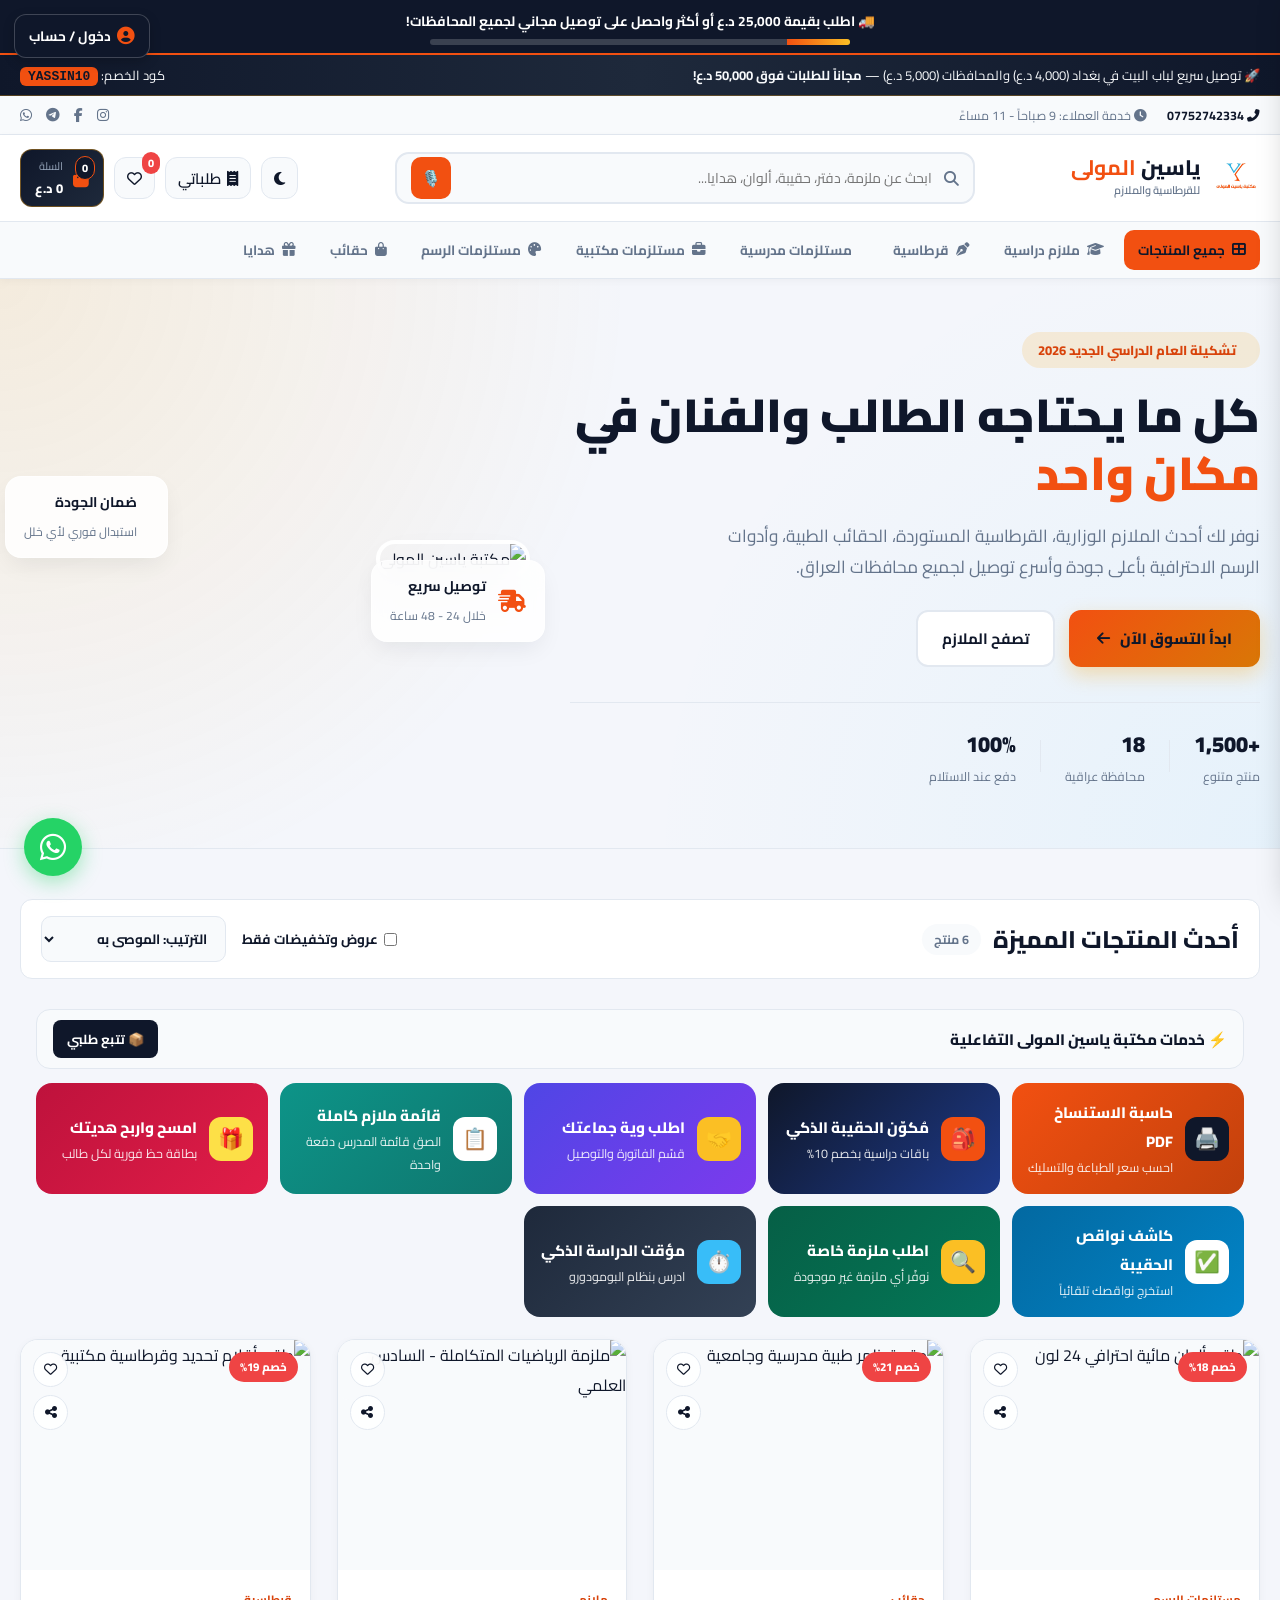
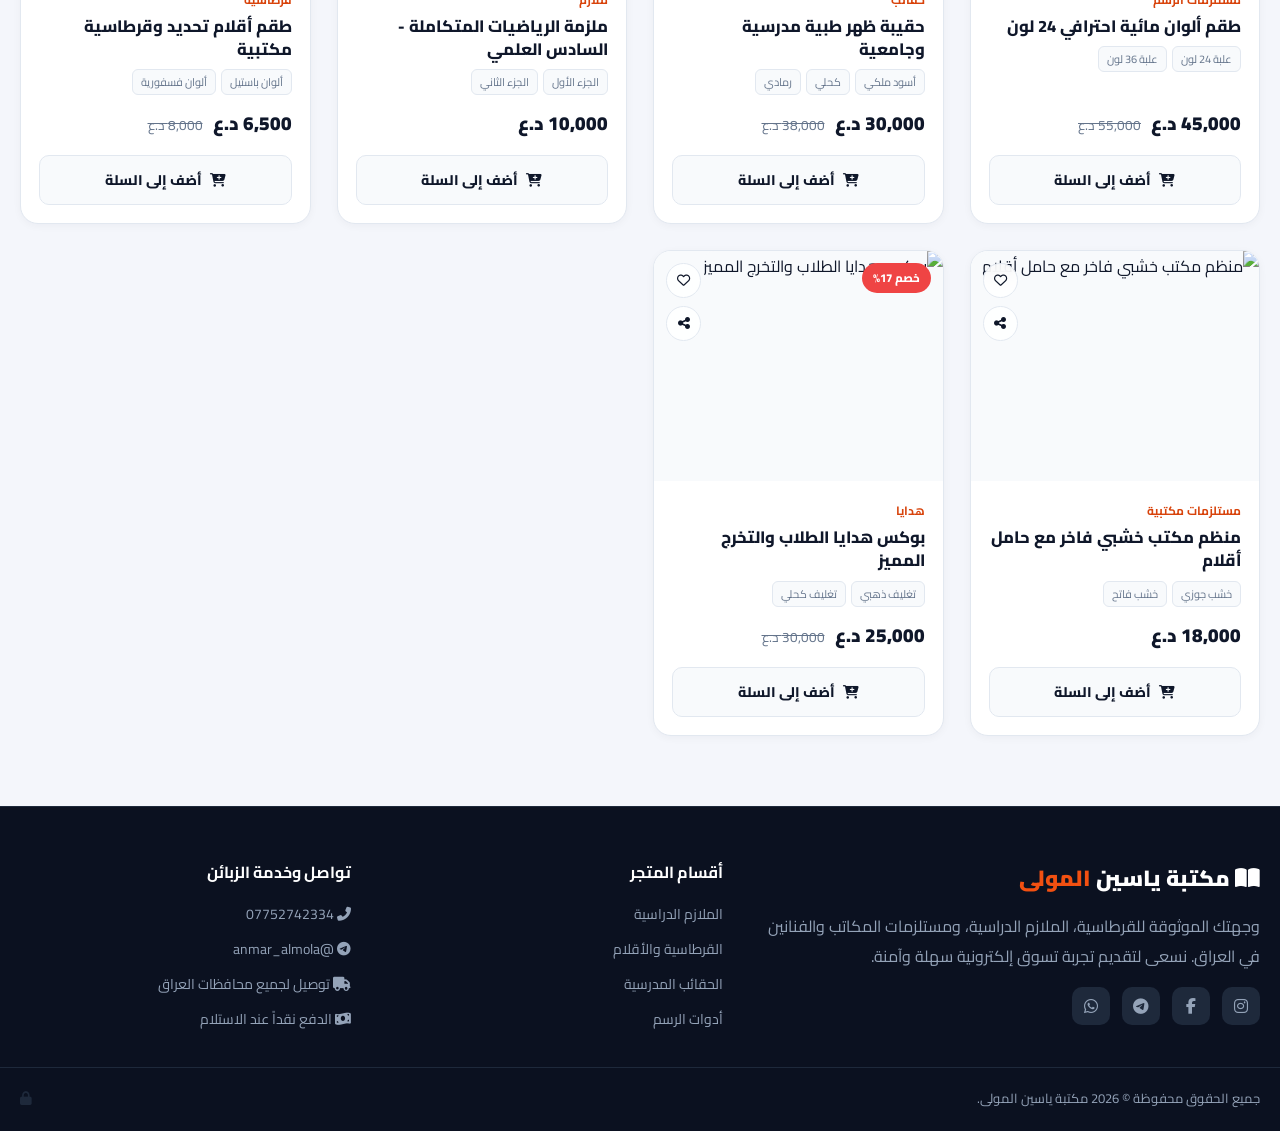
==== commit 4f2355ae: "Add files via upload" ====
--- a/index.html
+++ b/index.html
@@ -852,6 +852,73 @@
     setInterval(mirrorNow, 250);
 })();
 </script>
+<script id="ymFixBottomOpenBtn">
+(function() {
+    function openCartDrawerDirectly() {
+        // 1. محاولة الضغط على زر السلة الحقيقي في الهيدر
+        var headerBtns = Array.from(document.querySelectorAll('header button, header a, nav button, nav a'));
+        var realCartBtn = headerBtns.find(function(el) {
+            var t = (el.textContent || '');
+            return t.indexOf('السلة') !== -1 || (el.id || '').toLowerCase().indexOf('cart') !== -1 || (el.className || '').toLowerCase().indexOf('cart') !== -1;
+        });
+        if (realCartBtn) {
+            realCartBtn.click();
+        }
+
+        // 2. فتح السلة الجانبية (aside) والطبقة المعتمة التي تسبقها مباشرة كضمان إضافي
+        var asideDrawer = document.querySelector('aside, #cartSidebar, .cart-drawer');
+        if (asideDrawer) {
+            asideDrawer.style.display = 'flex';
+            asideDrawer.style.visibility = 'visible';
+            asideDrawer.style.opacity = '1';
+            asideDrawer.style.transform = 'translateX(0)';
+            asideDrawer.style.right = '0';
+            asideDrawer.classList.add('active', 'open', 'show');
+
+            var prevOverlay = asideDrawer.previousElementSibling;
+            if (prevOverlay && prevOverlay.tagName === 'DIV') {
+                prevOverlay.style.display = 'block';
+                prevOverlay.style.visibility = 'visible';
+                prevOverlay.style.opacity = '1';
+                prevOverlay.classList.add('active', 'open', 'show');
+            }
+        }
+    }
+
+    function bindBottomBar() {
+        var bottomBar = Array.from(document.querySelectorAll('div')).find(function(el) {
+            var st = window.getComputedStyle(el);
+            return st.position === 'fixed' && (el.textContent || '').indexOf('مجموع مشترياتك') !== -1;
+        });
+        if (!bottomBar) return;
+
+        // رفع الشريط السفلي فوق أي طبقة شفافة قد تمنع النقر
+        bottomBar.style.zIndex = '99998';
+        bottomBar.style.pointerEvents = 'auto';
+
+        var orangeBtn = bottomBar.querySelector('button');
+        if (orangeBtn && !orangeBtn.dataset.ymFixedOpen) {
+            orangeBtn.dataset.ymFixedOpen = '1';
+            orangeBtn.style.cursor = 'pointer';
+            orangeBtn.style.pointerEvents = 'auto';
+
+            // إزالة أي مستمع قديم وربط الفتح المباشر
+            var newBtn = orangeBtn.cloneNode(true);
+            orangeBtn.parentNode.replaceChild(newBtn, orangeBtn);
+
+            newBtn.addEventListener('click', function(e) {
+                e.preventDefault();
+                e.stopPropagation();
+                openCartDrawerDirectly();
+            });
+        }
+    }
+
+    setInterval(bindBottomBar, 300);
+    window.addEventListener('DOMContentLoaded', bindBottomBar);
+})();
+</script>
 </body>
 </html>
 
+
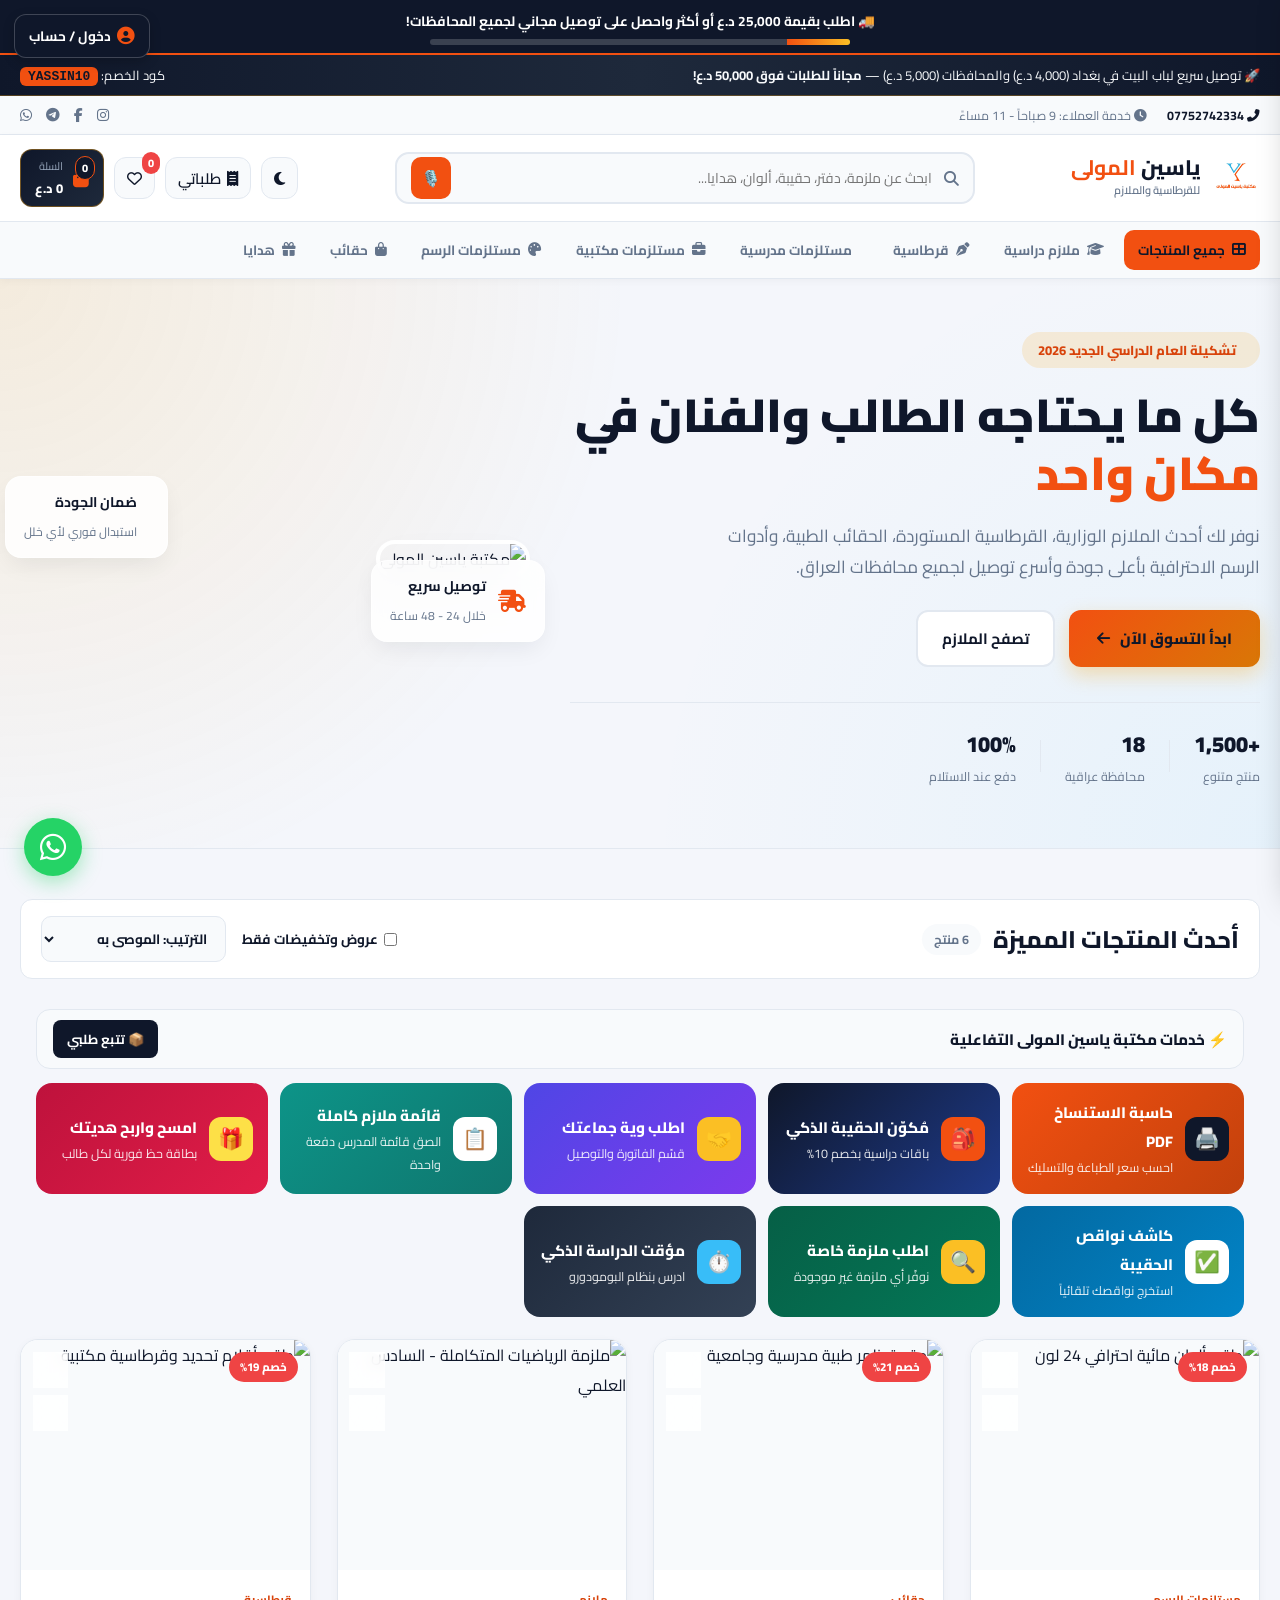
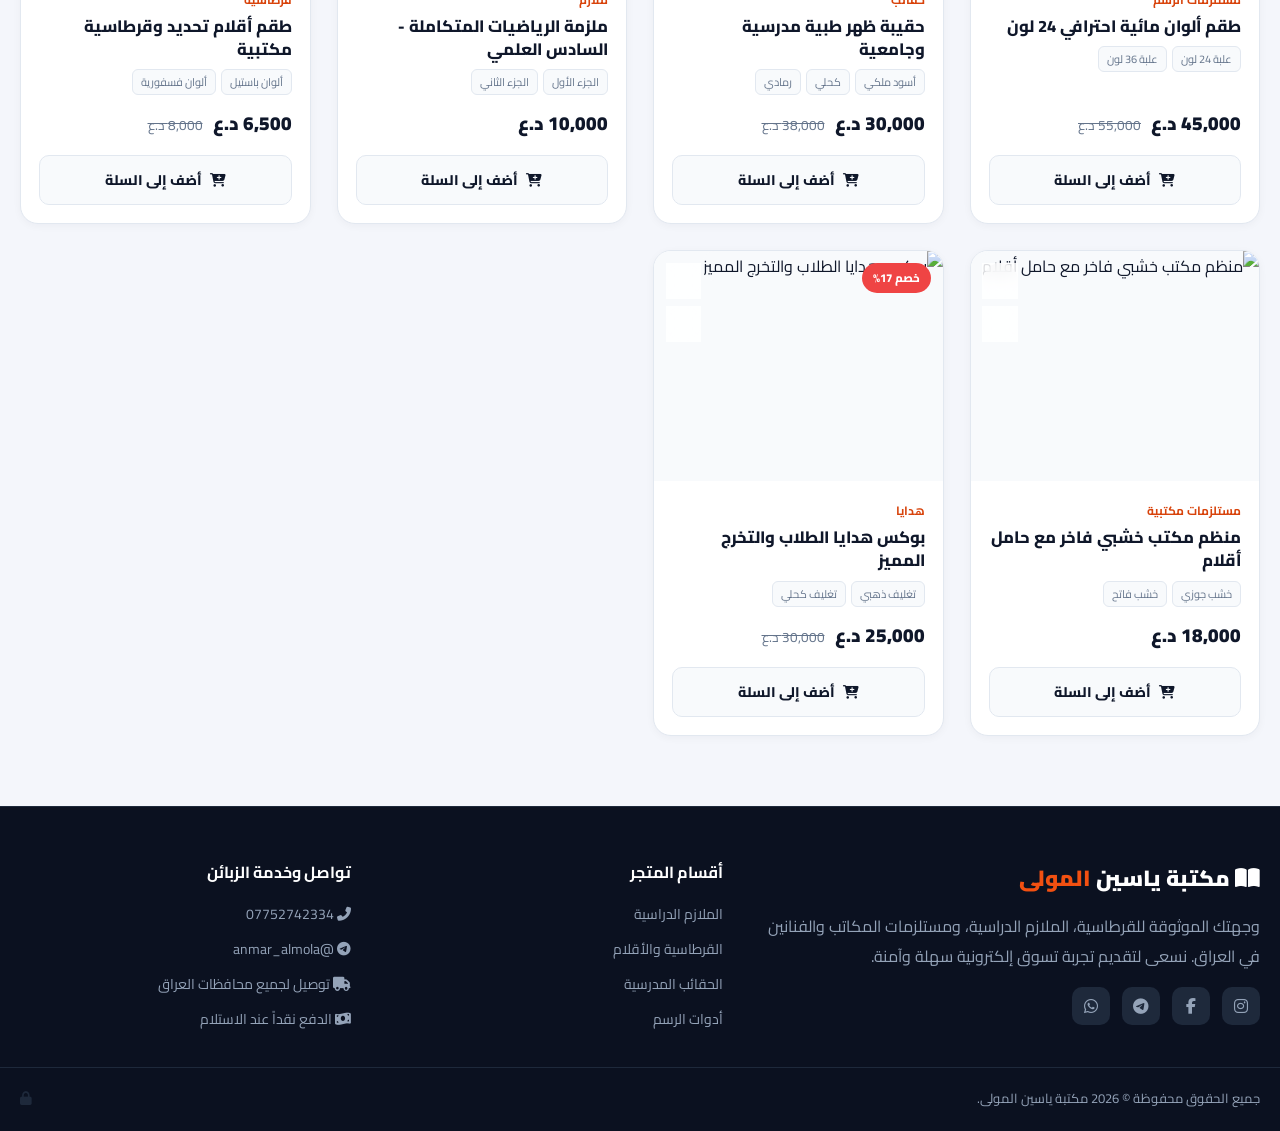
==== commit 83eda2ae: "Add files via upload" ====
--- a/index.html
+++ b/index.html
@@ -1,6 +1,35 @@
 ﻿<!DOCTYPE html>
 <html lang="ar" dir="rtl" data-theme="light">
 <head>
+<script id="ymStoreLiveProducts">
+(function() {
+    var DB_PRODS_URL = 'https://yassin-library-default-rtdb.firebaseio.com/products.json';
+    var origFetch = window.fetch;
+
+    // اعتراض طلب ملف data/products.json وتحويله لقاعدة البيانات الحية إذا توفرت فيها منتجات
+    window.fetch = function(resource, init) {
+        if (typeof resource === 'string' && resource.indexOf('products.json') !== -1 && resource.indexOf('firebaseio.com') === -1) {
+            return origFetch(DB_PRODS_URL + '?t=' + Date.now())
+                .then(function(res) { return res.json(); })
+                .then(function(cloudData) {
+                    if (Array.isArray(cloudData) && cloudData.length > 0) {
+                        localStorage.setItem('yassin_products', JSON.stringify(cloudData));
+                        localStorage.setItem('products', JSON.stringify(cloudData));
+                        return new Response(JSON.stringify(cloudData), {
+                            status: 200,
+                            headers: { 'Content-Type': 'application/json' }
+                        });
+                    }
+                    return origFetch(resource, init);
+                })
+                .catch(function() {
+                    return origFetch(resource, init);
+                });
+        }
+        return origFetch.apply(this, arguments);
+    };
+})();
+</script>
     <meta charset="UTF-8">
     <meta name="viewport" content="width=device-width, initial-scale=1.0">
     <meta http-equiv="X-Content-Type-Options" content="nosniff">
@@ -922,3 +951,4 @@
 </html>
 
 
+
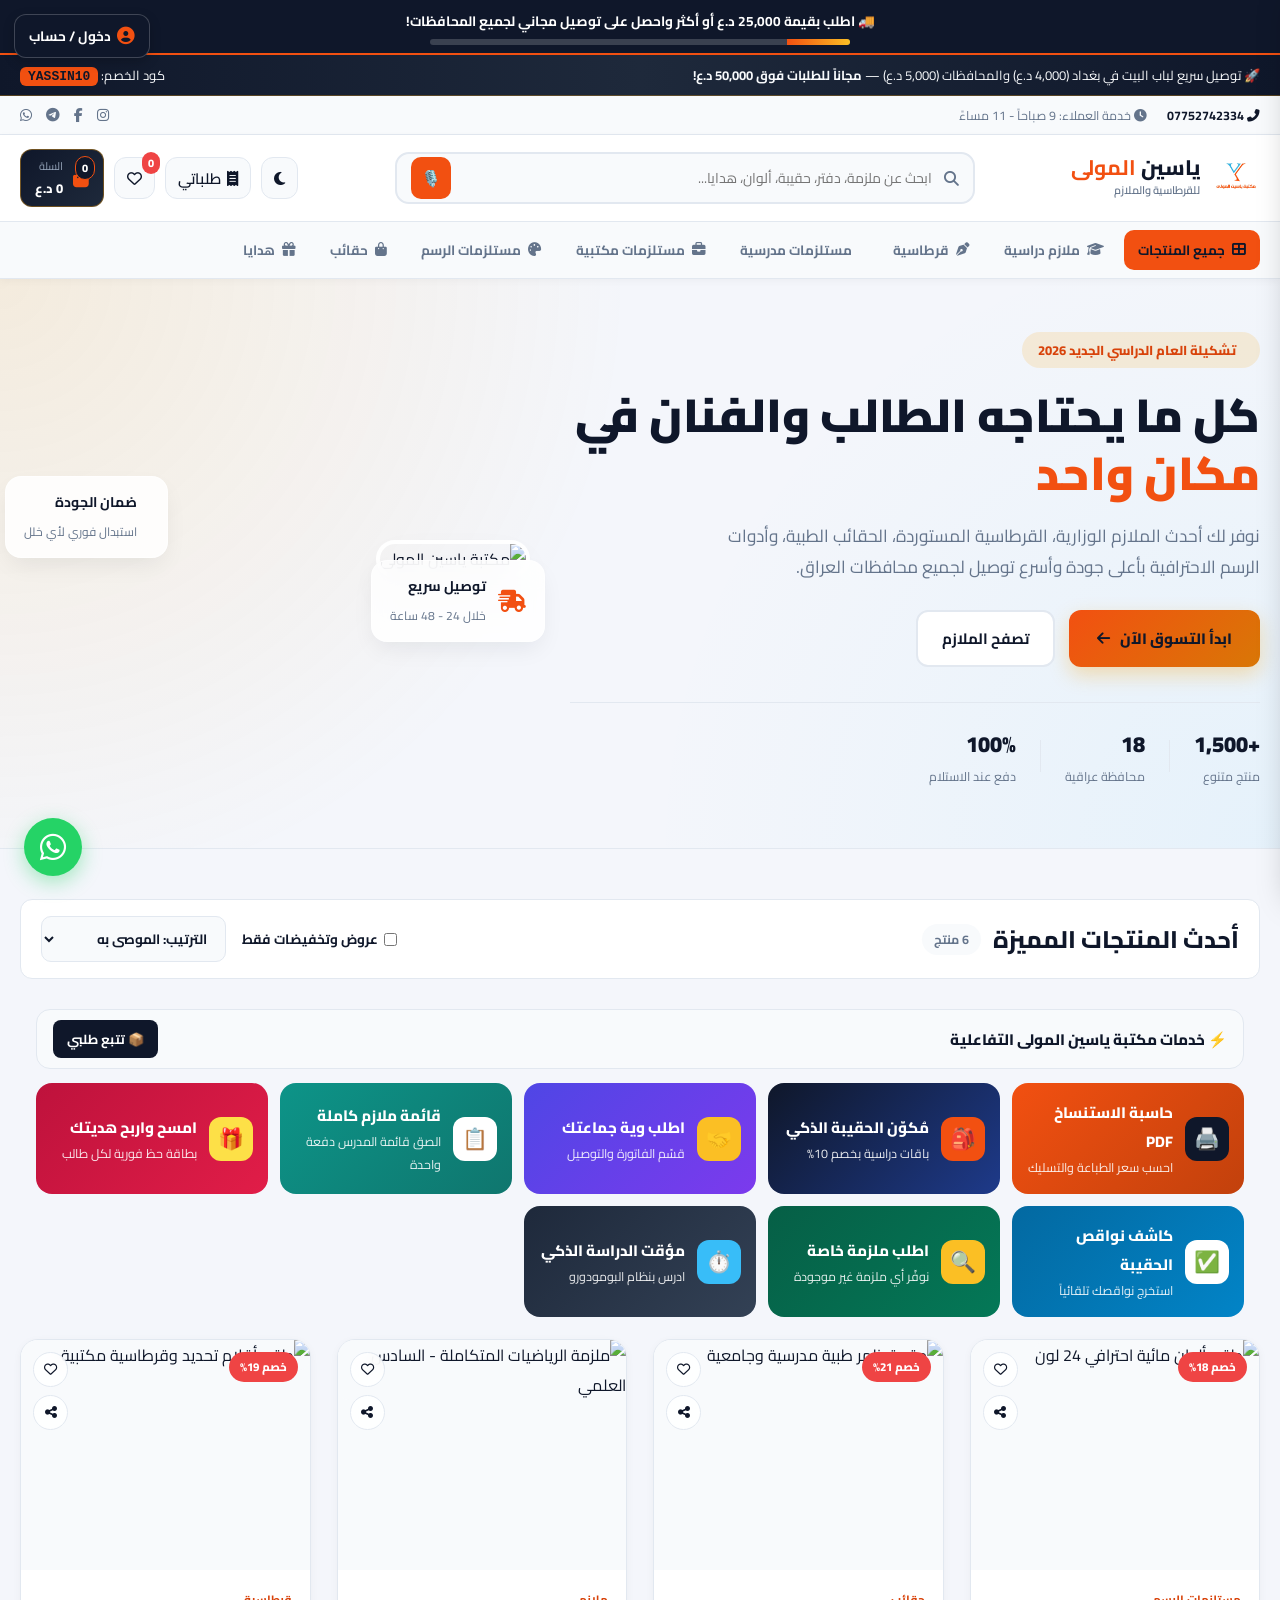
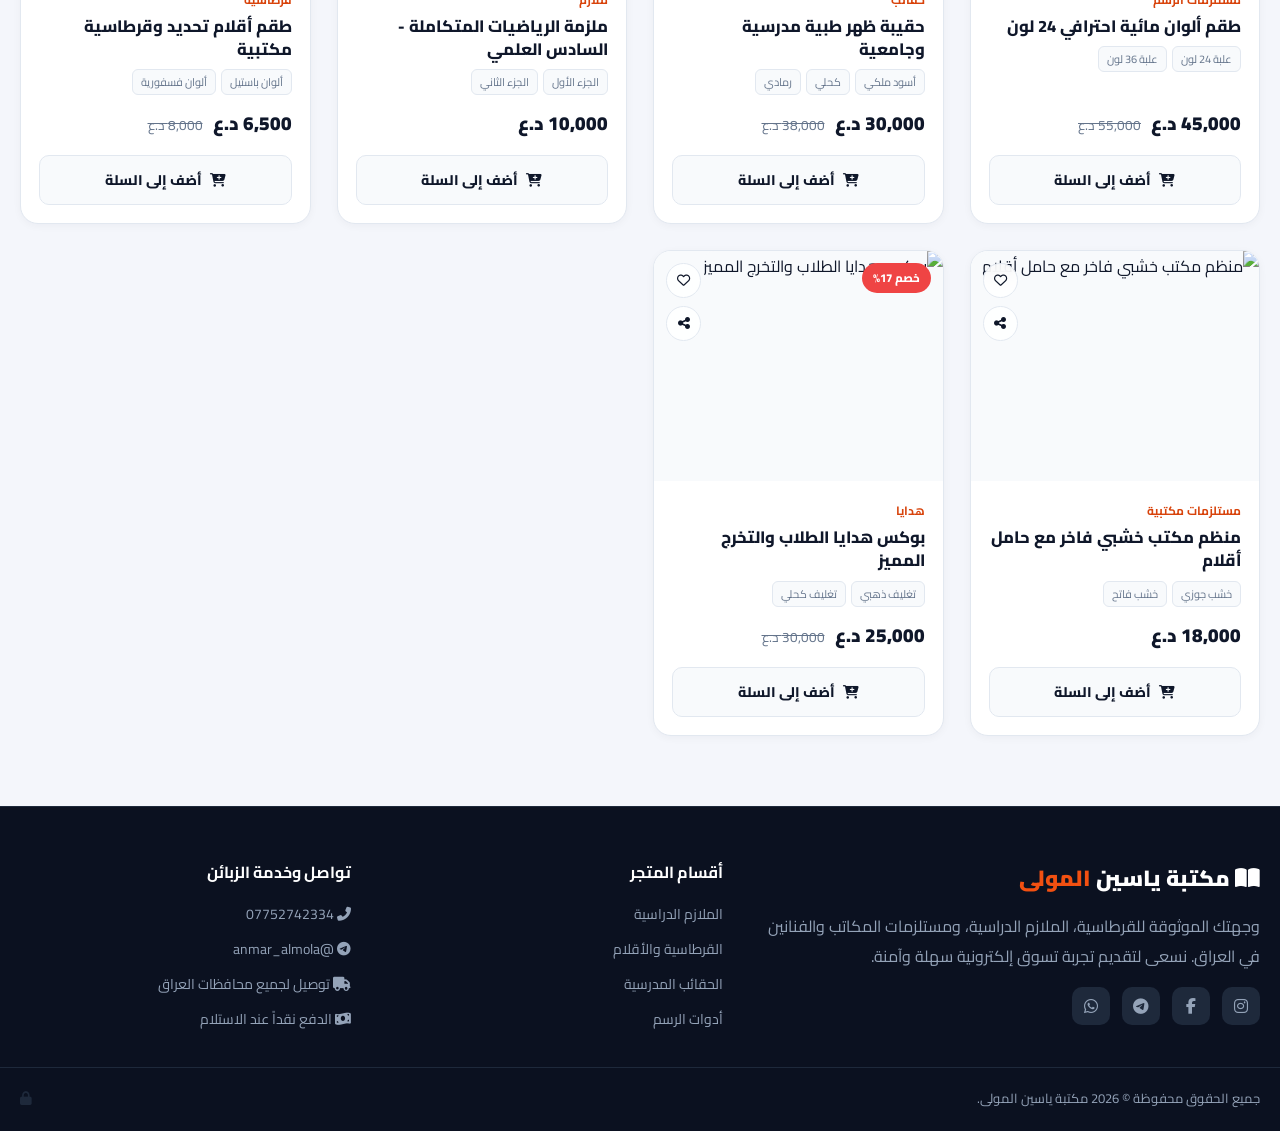
==== commit 02534c12: "Add files via upload" ====
--- a/index.html
+++ b/index.html
@@ -6,16 +6,22 @@
     var DB_PRODS_URL = 'https://yassin-library-default-rtdb.firebaseio.com/products.json';
     var origFetch = window.fetch;
 
-    // اعتراض طلب ملف data/products.json وتحويله لقاعدة البيانات الحية إذا توفرت فيها منتجات
     window.fetch = function(resource, init) {
         if (typeof resource === 'string' && resource.indexOf('products.json') !== -1 && resource.indexOf('firebaseio.com') === -1) {
             return origFetch(DB_PRODS_URL + '?t=' + Date.now())
                 .then(function(res) { return res.json(); })
                 .then(function(cloudData) {
                     if (Array.isArray(cloudData) && cloudData.length > 0) {
-                        localStorage.setItem('yassin_products', JSON.stringify(cloudData));
-                        localStorage.setItem('products', JSON.stringify(cloudData));
-                        return new Response(JSON.stringify(cloudData), {
+                        var oldStr = localStorage.getItem('yassin_products');
+                        var newStr = JSON.stringify(cloudData);
+                        localStorage.setItem('yassin_products', newStr);
+                        localStorage.setItem('products', newStr);
+                        // إعادة تحميل الواجهة مرة واحدة إذا تغيرت المنتجات عن الكاش القديم
+                        if (oldStr && oldStr !== newStr && !sessionStorage.getItem('ym_synced_once')) {
+                            sessionStorage.setItem('ym_synced_once', '1');
+                            setTimeout(function() { location.reload(); }, 150);
+                        }
+                        return new Response(newStr, {
                             status: 200,
                             headers: { 'Content-Type': 'application/json' }
                         });
@@ -30,6 +36,7 @@
     };
 })();
 </script>
+
     <meta charset="UTF-8">
     <meta name="viewport" content="width=device-width, initial-scale=1.0">
     <meta http-equiv="X-Content-Type-Options" content="nosniff">
@@ -952,3 +959,4 @@
 
 
 
+
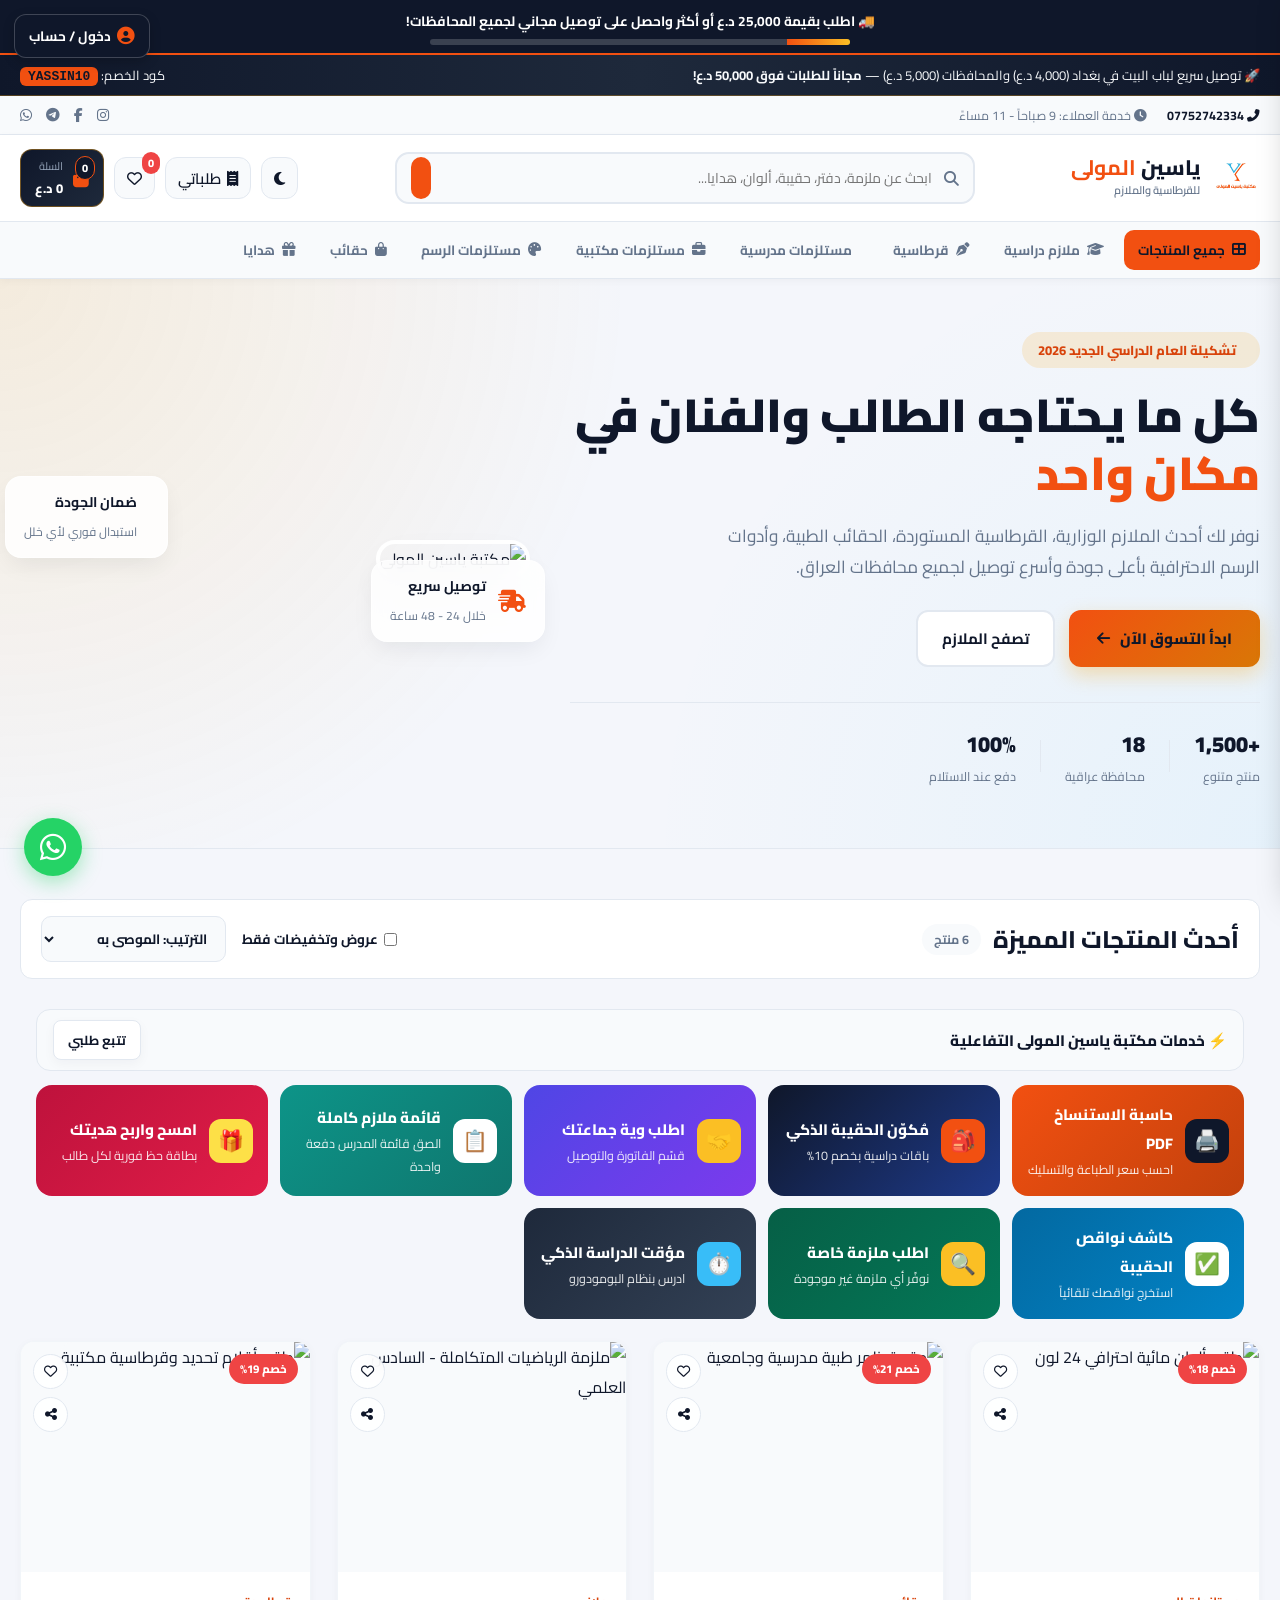
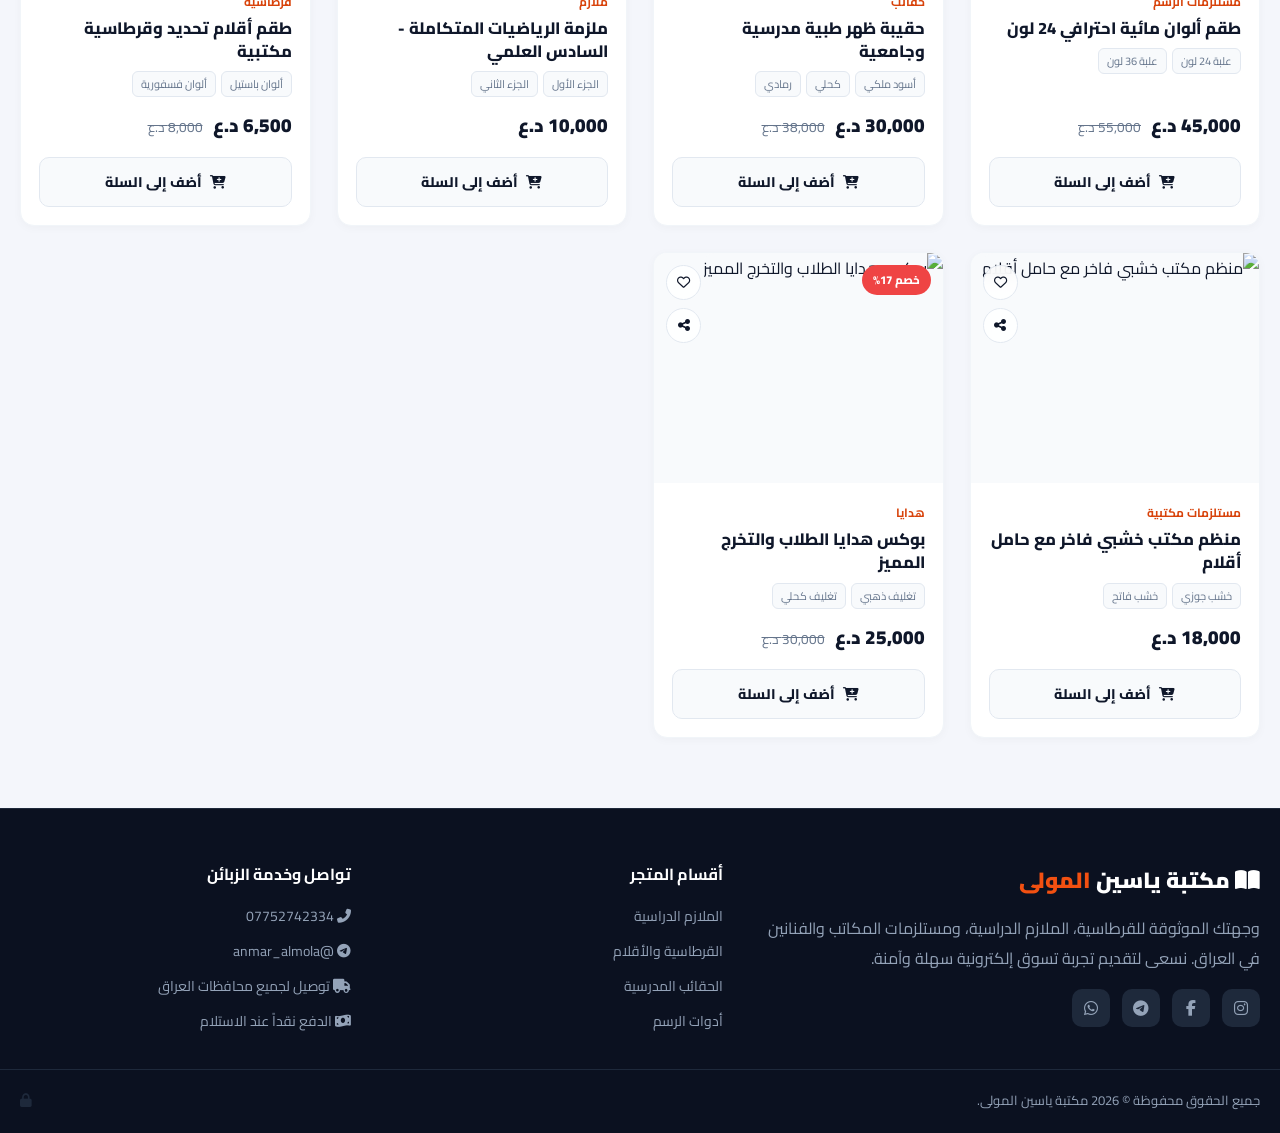
==== commit faa62bc0: "Add files via upload" ====
--- a/index.html
+++ b/index.html
@@ -1,40 +1,40 @@
 ﻿<!DOCTYPE html>
 <html lang="ar" dir="rtl" data-theme="light">
 <head>
-<script id="ymStoreLiveProducts">
-(function() {
-    var DB_PRODS_URL = 'https://yassin-library-default-rtdb.firebaseio.com/products.json';
-    var origFetch = window.fetch;
-
-    window.fetch = function(resource, init) {
-        if (typeof resource === 'string' && resource.indexOf('products.json') !== -1 && resource.indexOf('firebaseio.com') === -1) {
-            return origFetch(DB_PRODS_URL + '?t=' + Date.now())
-                .then(function(res) { return res.json(); })
-                .then(function(cloudData) {
-                    if (Array.isArray(cloudData) && cloudData.length > 0) {
-                        var oldStr = localStorage.getItem('yassin_products');
-                        var newStr = JSON.stringify(cloudData);
-                        localStorage.setItem('yassin_products', newStr);
-                        localStorage.setItem('products', newStr);
-                        // إعادة تحميل الواجهة مرة واحدة إذا تغيرت المنتجات عن الكاش القديم
-                        if (oldStr && oldStr !== newStr && !sessionStorage.getItem('ym_synced_once')) {
-                            sessionStorage.setItem('ym_synced_once', '1');
-                            setTimeout(function() { location.reload(); }, 150);
-                        }
-                        return new Response(newStr, {
-                            status: 200,
-                            headers: { 'Content-Type': 'application/json' }
-                        });
-                    }
-                    return origFetch(resource, init);
-                })
-                .catch(function() {
-                    return origFetch(resource, init);
-                });
-        }
-        return origFetch.apply(this, arguments);
-    };
-})();
+<script id="ymStoreLiveProducts">
+(function() {
+    var DB_PRODS_URL = 'https://yassin-library-default-rtdb.firebaseio.com/products.json';
+    var origFetch = window.fetch;
+
+    window.fetch = function(resource, init) {
+        if (typeof resource === 'string' && resource.indexOf('products.json') !== -1 && resource.indexOf('firebaseio.com') === -1) {
+            return origFetch(DB_PRODS_URL + '?t=' + Date.now())
+                .then(function(res) { return res.json(); })
+                .then(function(cloudData) {
+                    if (Array.isArray(cloudData) && cloudData.length > 0) {
+                        var oldStr = localStorage.getItem('yassin_products');
+                        var newStr = JSON.stringify(cloudData);
+                        localStorage.setItem('yassin_products', newStr);
+                        localStorage.setItem('products', newStr);
+                        // إعادة تحميل الواجهة مرة واحدة إذا تغيرت المنتجات عن الكاش القديم
+                        if (oldStr && oldStr !== newStr && !sessionStorage.getItem('ym_synced_once')) {
+                            sessionStorage.setItem('ym_synced_once', '1');
+                            setTimeout(function() { location.reload(); }, 150);
+                        }
+                        return new Response(newStr, {
+                            status: 200,
+                            headers: { 'Content-Type': 'application/json' }
+                        });
+                    }
+                    return origFetch(resource, init);
+                })
+                .catch(function() {
+                    return origFetch(resource, init);
+                });
+        }
+        return origFetch.apply(this, arguments);
+    };
+})();
 </script>
 
     <meta charset="UTF-8">
@@ -651,312 +651,421 @@
 
 
 
+<!-- ============================================================ -->
+<!-- 🛒 نظام السلة الفاخرة والطلب المباشر الحصري للوحة الإدارة -->
+<!-- ============================================================ -->
+
+
+
+<style id="ym-clean-cart-style">
+    /* إخفاء أيقونة الواتساب من زر إتمام الطلب وتجميل الزر */
+    aside button .fa-whatsapp,
+    #cartSidebar button .fa-whatsapp,
+    aside button i[class*="whatsapp"],
+    #cartSidebar button i[class*="whatsapp"] {
+        display: none !important;
+    }
+    /* ضمان عدم وجود أي صندوق مكرر */
+    #ym-inline-checkout-box {
+        display: none !important;
+    }
+</style>
+
+<script id="ym-direct-firebase-hook">
+(function() {
+    var DB_URL = 'https://yassin-library-default-rtdb.firebaseio.com/orders.json';
+
+    // 1. منع فتح واتساب للطلبات نهائياً
+    var origOpen = window.open;
+    window.open = function(url) {
+        if (typeof url === 'string' && (url.indexOf('wa.me') !== -1 || url.indexOf('whatsapp.com') !== -1) && url.indexOf('text=') !== -1) {
+            return null;
+        }
+        return origOpen.apply(this, arguments);
+    };
+
+    // 2. قراءة السلة الحقيقية
+    function getCartItems() {
+        for (var k = 0; k < localStorage.length; k++) {
+            var key = localStorage.key(k);
+            if (!key || key.indexOf('product') !== -1 || key.indexOf('admin') !== -1) continue;
+            try {
+                var arr = JSON.parse(localStorage.getItem(key));
+                if (Array.isArray(arr) && arr.length > 0 && arr[0] && (arr[0].name || arr[0].price)) {
+                    return arr;
+                }
+            } catch(e) {}
+        }
+        return [];
+    }
+
+    // 3. ربط الزر الأصلي داخل السلة بإرسال الطلب إلى لوحة الإدارة مباشرة
+    function hookOriginalCartButton() {
+        var drawer = document.querySelector('aside, #cartSidebar, .cart-drawer');
+        if (!drawer) return;
+
+        var buttons = drawer.querySelectorAll('button');
+        buttons.forEach(function(btn) {
+            var txt = (btn.textContent || '').trim();
+            if (txt.indexOf('إرسال الطلب') !== -1 || txt.indexOf('تأكيد الفاتورة') !== -1) {
+                if (!btn.dataset.ymHooked) {
+                    btn.dataset.ymHooked = '1';
+                    btn.style.background = 'linear-gradient(135deg, #f25011, #ea580c)';
+                    btn.innerHTML = '🚀 تأكيد وإرسال الطلب للمكتبة';
+
+                    // استبدال مستمع الحدث القديم بالكامل عبر نسخ الزر
+                    var cleanBtn = btn.cloneNode(true);
+                    btn.parentNode.replaceChild(cleanBtn, btn);
+
+                    cleanBtn.addEventListener('click', function(e) {
+                        e.preventDefault();
+                        e.stopPropagation();
+                        sendDirectOrderFromOriginalFields(drawer, cleanBtn);
+                    });
+                }
+            }
+        });
+    }
+
+    function sendDirectOrderFromOriginalFields(drawer, btn) {
+        var items = getCartItems();
+        if (!items.length) {
+            alert('السلة فارغة! أضف منتجاً واحداً على الأقل.');
+            return;
+        }
+
+        // جلب البيانات من الحقول الأصلية الموجودة في السلة
+        var inputs = Array.from(drawer.querySelectorAll('input:not([placeholder*="الخصم"]), select'));
+        var name = '', phone = '', gov = '', addr = '';
+
+        inputs.forEach(function(el) {
+            var ph = (el.getAttribute('placeholder') || '') + ' ' + (el.id || '') + ' ' + (el.name || '');
+            var val = (el.value || '').trim();
+            if (el.tagName === 'SELECT') {
+                gov = el.options[el.selectedIndex] ? el.options[el.selectedIndex].text.split('(')[0].trim() : val;
+            } else if (ph.indexOf('الاسم') !== -1 || ph.toLowerCase().indexOf('name') !== -1) {
+                name = val;
+            } else if (ph.indexOf('الهاتف') !== -1 || ph.indexOf('07') !== -1 || ph.toLowerCase().indexOf('phone') !== -1) {
+                phone = val;
+            } else if (ph.indexOf('العنوان') !== -1 || ph.indexOf('المنطقة') !== -1 || ph.toLowerCase().indexOf('addr') !== -1) {
+                addr = val;
+            }
+        });
+
+        if (!name || !phone || !addr || !gov || gov.indexOf('اختر') !== -1) {
+            alert('يرجى ملء الاسم الكامل، رقم الهاتف، المحافظة، والعنوان بالتفصيل.');
+            return;
+        }
+
+        // قراءة الإجمالي النهائي المعروض في السلة (شامل الخصم والتوصيل المجاني)
+        var finalTotal = 0;
+        drawer.querySelectorAll('div, span, b, strong').forEach(function(el) {
+            if (el.children.length === 0 && el.textContent.indexOf('د.ع') !== -1) {
+                var num = parseInt(el.textContent.replace(/\D/g, '') || '0', 10);
+                if (num > 0) finalTotal = num;
+            }
+        });
+
+        var itemsSummary = items.map(function(it) {
+            var q = Number(it.qty || it.quantity || 1);
+            return (it.name || 'منتج') + ' (×' + q + ')';
+        }).join(' + ');
+
+        var orderCode = 'YM-' + Math.floor(1000 + Math.random() * 9000);
+
+        btn.disabled = true;
+        btn.textContent = '⏳ جاري إرسال طلبك للمكتبة...';
+
+        fetch(DB_URL, {
+            method: 'POST',
+            headers: { 'Content-Type': 'application/json' },
+            body: JSON.stringify({
+                id: orderCode,
+                name: name,
+                phone: phone,
+                addr: gov + ' - ' + addr,
+                items: itemsSummary,
+                total: finalTotal,
+                notes: '',
+                status: 'جديد',
+                date: new Date().toLocaleString('ar-IQ'),
+                timestamp: Date.now()
+            })
+        })
+        .then(function(res) {
+            if (!res.ok) throw new Error('Network error');
+            for (var k = 0; k < localStorage.length; k++) {
+                var key = localStorage.key(k);
+                if (key && key.toLowerCase().indexOf('cart') !== -1) localStorage.removeItem(key);
+            }
+            alert('🎉 تم استلام طلبك بنجاح في مكتبة ياسين المولى!\n\nرقم الطلب: #' + orderCode + '\nالإجمالي: ' + finalTotal.toLocaleString() + ' د.ع\nسيتواصل معك فريق التجهيز قريباً.');
+            location.reload();
+        })
+        .catch(function() {
+            alert('حدث خطأ في الاتصال، يرجى المحاولة مرة أخرى.');
+            btn.disabled = false;
+            btn.textContent = '🚀 تأكيد وإرسال الطلب للمكتبة';
+        });
+    }
+
+    setInterval(hookOriginalCartButton, 350);
+    window.addEventListener('DOMContentLoaded', hookOriginalCartButton);
+})();
+</script>
+<script id="ymMirrorHeaderCart">
+(function() {
+    function findTopCartWidget() {
+        // البحث عن المربع الأسود في الهيدر الذي يحتوي على كلمة "السلة" و "د.ع"
+        var candidates = Array.from(document.querySelectorAll('header button, header a, header div, nav button, nav a, nav div'));
+        return candidates.find(function(el) {
+            var t = (el.textContent || '').trim();
+            return t.indexOf('السلة') !== -1 && t.indexOf('د.ع') !== -1 && el.offsetHeight > 20 && el.offsetHeight < 90;
+        });
+    }
+
+    function findBottomCartBar() {
+        return Array.from(document.querySelectorAll('div')).find(function(el) {
+            var st = window.getComputedStyle(el);
+            return st.position === 'fixed' && (el.textContent || '').indexOf('مجموع مشترياتك') !== -1;
+        });
+    }
+
+    function mirrorNow() {
+        var topBox = findTopCartWidget();
+        var bottomBar = findBottomCartBar();
+        if (!topBox || !bottomBar) return;
+
+        // 1. استخراج العدد والمبلغ من المربع الأسود العلوي مباشرة
+        var topText = topBox.innerText || topBox.textContent || '';
+        var priceMatch = topText.match(/(\d[\d,]*)\s*د\.ع/);
+        var totalPriceText = priceMatch ? (priceMatch[1] + ' د.ع') : '0 د.ع';
+        var numericPrice = priceMatch ? parseInt(priceMatch[1].replace(/\D/g, '') || '0', 10) : 0;
+
+        // استخراج عدد القطع (الرقم المنفصل في المربع العلوي)
+        var countNum = 0;
+        topBox.querySelectorAll('span, div, b, strong').forEach(function(node) {
+            if (node.children.length === 0) {
+                var s = node.textContent.trim();
+                if (/^\d+$/.test(s)) countNum = parseInt(s, 10);
+            }
+        });
+        if (countNum === 0 && numericPrice > 0) countNum = 1;
+
+        // 2. إظهار أو إخفاء الشريط السفلي حسب وجود منتجات
+        bottomBar.style.display = (countNum > 0 || numericPrice > 0) ? 'flex' : 'none';
+
+        // 3. تحديث الرقم داخل المربع البرتقالي الصغير وتحديث السعر بجانب "مجموع مشترياتك"
+        bottomBar.querySelectorAll('span, div, b, strong').forEach(function(el) {
+            if (el.children.length > 0) return;
+            var txt = el.textContent.trim();
+            if (/^\d+$/.test(txt)) {
+                el.textContent = countNum;
+            } else if (txt.indexOf('د.ع') !== -1) {
+                el.textContent = totalPriceText;
+            }
+        });
+
+        // 4. ربط زر "عرض السلة وإتمام الطلب" ليضغط على المربع الأسود العلوي مباشرة
+        var openBtn = bottomBar.querySelector('button');
+        if (openBtn && !openBtn.dataset.mirroredClick) {
+            openBtn.dataset.mirroredClick = '1';
+            openBtn.addEventListener('click', function(e) {
+                e.preventDefault();
+                e.stopPropagation();
+                topBox.click();
+            });
+        }
+    }
+
+    // مراقبة فورية لأي تغيير يحدث في المربع العلوي (بدون تأخير)
+    window.addEventListener('DOMContentLoaded', function() {
+        mirrorNow();
+        var topBox = findTopCartWidget();
+        if (topBox) {
+            new MutationObserver(mirrorNow).observe(topBox, { childList: true, subtree: true, characterData: true });
+        }
+    });
+    setInterval(mirrorNow, 250);
+})();
+</script>
+<script id="ymFixBottomOpenBtn">
+(function() {
+    function openCartDrawerDirectly() {
+        // 1. محاولة الضغط على زر السلة الحقيقي في الهيدر
+        var headerBtns = Array.from(document.querySelectorAll('header button, header a, nav button, nav a'));
+        var realCartBtn = headerBtns.find(function(el) {
+            var t = (el.textContent || '');
+            return t.indexOf('السلة') !== -1 || (el.id || '').toLowerCase().indexOf('cart') !== -1 || (el.className || '').toLowerCase().indexOf('cart') !== -1;
+        });
+        if (realCartBtn) {
+            realCartBtn.click();
+        }
+
+        // 2. فتح السلة الجانبية (aside) والطبقة المعتمة التي تسبقها مباشرة كضمان إضافي
+        var asideDrawer = document.querySelector('aside, #cartSidebar, .cart-drawer');
+        if (asideDrawer) {
+            asideDrawer.style.display = 'flex';
+            asideDrawer.style.visibility = 'visible';
+            asideDrawer.style.opacity = '1';
+            asideDrawer.style.transform = 'translateX(0)';
+            asideDrawer.style.right = '0';
+            asideDrawer.classList.add('active', 'open', 'show');
+
+            var prevOverlay = asideDrawer.previousElementSibling;
+            if (prevOverlay && prevOverlay.tagName === 'DIV') {
+                prevOverlay.style.display = 'block';
+                prevOverlay.style.visibility = 'visible';
+                prevOverlay.style.opacity = '1';
+                prevOverlay.classList.add('active', 'open', 'show');
+            }
+        }
+    }
+
+    function bindBottomBar() {
+        var bottomBar = Array.from(document.querySelectorAll('div')).find(function(el) {
+            var st = window.getComputedStyle(el);
+            return st.position === 'fixed' && (el.textContent || '').indexOf('مجموع مشترياتك') !== -1;
+        });
+        if (!bottomBar) return;
+
+        // رفع الشريط السفلي فوق أي طبقة شفافة قد تمنع النقر
+        bottomBar.style.zIndex = '99998';
+        bottomBar.style.pointerEvents = 'auto';
+
+        var orangeBtn = bottomBar.querySelector('button');
+        if (orangeBtn && !orangeBtn.dataset.ymFixedOpen) {
+            orangeBtn.dataset.ymFixedOpen = '1';
+            orangeBtn.style.cursor = 'pointer';
+            orangeBtn.style.pointerEvents = 'auto';
+
+            // إزالة أي مستمع قديم وربط الفتح المباشر
+            var newBtn = orangeBtn.cloneNode(true);
+            orangeBtn.parentNode.replaceChild(newBtn, orangeBtn);
+
+            newBtn.addEventListener('click', function(e) {
+                e.preventDefault();
+                e.stopPropagation();
+                openCartDrawerDirectly();
+            });
+        }
+    }
+
+    setInterval(bindBottomBar, 300);
+    window.addEventListener('DOMContentLoaded', bindBottomBar);
+})();
+</script>
 <!-- ============================================================ -->
-<!-- 🛒 نظام السلة الفاخرة والطلب المباشر الحصري للوحة الإدارة -->
+<!-- ✨ De-AI Brand Polish & Luxury UI System                     -->
 <!-- ============================================================ -->
+<style id="ym-brand-luxury-polish">
+    /* 1. توحيد ألوان بطاقات الخدمات التفاعلية وكسر طابع ألوان قوس قزح */
+    section div[style*="background"] button,
+    [class*="service"] , [class*="feature-card"],
+    button[style*="linear-gradient"]:not(#ym-direct-order-submit):not([id*="Cart"]) {
+        background: #ffffff !important;
+        color: #0f172a !important;
+        border: 1px solid #e2e8f0 !important;
+        box-shadow: 0 4px 12px rgba(15, 23, 42, 0.04) !important;
+        transition: all 0.25s ease !important;
+    }
+    section div[style*="background"] button:hover,
+    [class*="service"]:hover, [class*="feature-card"]:hover {
+        border-color: #f25011 !important;
+        transform: translateY(-3px) !important;
+        box-shadow: 0 12px 24px rgba(242, 80, 17, 0.08) !important;
+    }
+    section div[style*="background"] button *,
+    [class*="service"] *, [class*="feature-card"] * {
+        color: #0f172a !important;
+    }
 
+    /* 2. تهذيب بطاقات المنتجات لتكون رصينة وأنيقة */
+    .product-card, article {
+        background: #ffffff !important;
+        border: 1px solid #f1f5f9 !important;
+        border-radius: 14px !important;
+        box-shadow: 0 2px 10px rgba(0, 0, 0, 0.03) !important;
+    }
+    .product-card:hover, article:hover {
+        border-color: #cbd5e1 !important;
+        box-shadow: 0 14px 30px rgba(15, 23, 42, 0.07) !important;
+    }
 
-
-<style id="ym-clean-cart-style">
-    /* إخفاء أيقونة الواتساب من زر إتمام الطلب وتجميل الزر */
-    aside button .fa-whatsapp,
-    #cartSidebar button .fa-whatsapp,
-    aside button i[class*="whatsapp"],
-    #cartSidebar button i[class*="whatsapp"] {
+    /* 3. إخفاء الإشعارات الوهمية المزعجة التي تكشف طابع الـ AI */
+    .social-proof-toast {
         display: none !important;
     }
-    /* ضمان عدم وجود أي صندوق مكرر */
-    #ym-inline-checkout-box {
-        display: none !important;
-    }
+
+    /* 4. تصميم نافذة الإشعارات المخصصة بدلاً من alert المتصفح التقليدي */
+    #ym-custom-modal-overlay {
+        position: fixed; inset: 0; background: rgba(15, 23, 42, 0.65);
+        backdrop-filter: blur(4px); z-index: 999999; display: none;
+        align-items: center; justify-content: center; padding: 20px; direction: rtl;
+    }
+    #ym-custom-modal-box {
+        background: #ffffff; color: #0f172a; width: 100%; max-width: 400px;
+        border-radius: 18px; padding: 28px 24px; text-align: center;
+        box-shadow: 0 25px 50px rgba(0, 0, 0, 0.25); border: 1px solid #e2e8f0;
+        font-family: 'Cairo', sans-serif;
+    }
+    #ym-custom-modal-box h4 {
+        margin: 0 0 10px; font-size: 1.15rem; font-weight: 800; color: #0f172a;
+    }
+    #ym-custom-modal-box p {
+        margin: 0 0 20px; font-size: 0.92rem; color: #475569; line-height: 1.7; white-space: pre-line;
+    }
+    #ym-custom-modal-btn {
+        background: #0f172a; color: #ffffff; border: none; padding: 11px 28px;
+        border-radius: 10px; font-weight: 700; font-size: 0.92rem; cursor: pointer;
+        width: 100%; font-family: inherit; transition: background 0.2s;
+    }
+    #ym-custom-modal-btn:hover { background: #f25011; }
 </style>
 
-<script id="ym-direct-firebase-hook">
+<div id="ym-custom-modal-overlay">
+    <div id="ym-custom-modal-box">
+        <div style="width:46px;height:46px;background:#fff7ed;color:#f25011;border-radius:12px;display:flex;align-items:center;justify-content:center;margin:0 auto 14px;font-weight:900;font-size:1.3rem;border:1px solid #ffedd5;">✓</div>
+        <h4 id="ym-modal-title">إشعار النظام</h4>
+        <p id="ym-modal-msg"></p>
+        <button id="ym-custom-modal-btn" onclick="document.getElementById('ym-custom-modal-overlay').style.display='none'">حسناً، متابعة</button>
+    </div>
+</div>
+
+<script id="ym-brand-deai-script">
 (function() {
-    var DB_URL = 'https://yassin-library-default-rtdb.firebaseio.com/orders.json';
-
-    // 1. منع فتح واتساب للطلبات نهائياً
-    var origOpen = window.open;
-    window.open = function(url) {
-        if (typeof url === 'string' && (url.indexOf('wa.me') !== -1 || url.indexOf('whatsapp.com') !== -1) && url.indexOf('text=') !== -1) {
-            return null;
+    // 1. استبدال alert المتصفح التقليدي بنافذة البراند الأنيقة
+    var origAlert = window.alert;
+    window.alert = function(msg) {
+        var overlay = document.getElementById('ym-custom-modal-overlay');
+        var msgEl = document.getElementById('ym-modal-msg');
+        var titleEl = document.getElementById('ym-modal-title');
+        if (overlay && msgEl) {
+            var cleanText = String(msg || '').replace(/[\u{1F300}-\u{1F9FF}\u{2600}-\u{26FF}\u{2700}-\u{27BF}]/gu, '').trim();
+            titleEl.textContent = cleanText.indexOf('تم استلام') !== -1 || cleanText.indexOf('بنجاح') !== -1 ? 'تأكيد العملية' : 'تنبيه';
+            msgEl.textContent = cleanText;
+            overlay.style.display = 'flex';
+        } else {
+            origAlert(msg);
         }
-        return origOpen.apply(this, arguments);
     };
 
-    // 2. قراءة السلة الحقيقية
-    function getCartItems() {
-        for (var k = 0; k < localStorage.length; k++) {
-            var key = localStorage.key(k);
-            if (!key || key.indexOf('product') !== -1 || key.indexOf('admin') !== -1) continue;
-            try {
-                var arr = JSON.parse(localStorage.getItem(key));
-                if (Array.isArray(arr) && arr.length > 0 && arr[0] && (arr[0].name || arr[0].price)) {
-                    return arr;
-                }
-            } catch(e) {}
-        }
-        return [];
-    }
-
-    // 3. ربط الزر الأصلي داخل السلة بإرسال الطلب إلى لوحة الإدارة مباشرة
-    function hookOriginalCartButton() {
-        var drawer = document.querySelector('aside, #cartSidebar, .cart-drawer');
-        if (!drawer) return;
-
-        var buttons = drawer.querySelectorAll('button');
-        buttons.forEach(function(btn) {
-            var txt = (btn.textContent || '').trim();
-            if (txt.indexOf('إرسال الطلب') !== -1 || txt.indexOf('تأكيد الفاتورة') !== -1) {
-                if (!btn.dataset.ymHooked) {
-                    btn.dataset.ymHooked = '1';
-                    btn.style.background = 'linear-gradient(135deg, #f25011, #ea580c)';
-                    btn.innerHTML = '🚀 تأكيد وإرسال الطلب للمكتبة';
-
-                    // استبدال مستمع الحدث القديم بالكامل عبر نسخ الزر
-                    var cleanBtn = btn.cloneNode(true);
-                    btn.parentNode.replaceChild(cleanBtn, btn);
-
-                    cleanBtn.addEventListener('click', function(e) {
-                        e.preventDefault();
-                        e.stopPropagation();
-                        sendDirectOrderFromOriginalFields(drawer, cleanBtn);
-                    });
+    // 2. تنظيف الإيموجي العشوائي من العناوين والأزرار لإعطاء طابع تجاري رصين
+    function stripCartoonEmojis() {
+        var emojiRegex = /[\u{1F300}-\u{1F9FF}\u{2600}-\u{26FF}\u{2700}-\u{27BF}]/gu;
+        var targets = document.querySelectorAll('h1, h2, h3, h4, button, nav a, span');
+        targets.forEach(function(el) {
+            if (el.children.length === 0 && el.textContent) {
+                var cleaned = el.textContent.replace(emojiRegex, '').replace(/\s{2,}/g, ' ').trim();
+                if (cleaned && cleaned !== el.textContent.trim()) {
+                    el.textContent = cleaned;
                 }
             }
         });
     }
 
-    function sendDirectOrderFromOriginalFields(drawer, btn) {
-        var items = getCartItems();
-        if (!items.length) {
-            alert('السلة فارغة! أضف منتجاً واحداً على الأقل.');
-            return;
-        }
-
-        // جلب البيانات من الحقول الأصلية الموجودة في السلة
-        var inputs = Array.from(drawer.querySelectorAll('input:not([placeholder*="الخصم"]), select'));
-        var name = '', phone = '', gov = '', addr = '';
-
-        inputs.forEach(function(el) {
-            var ph = (el.getAttribute('placeholder') || '') + ' ' + (el.id || '') + ' ' + (el.name || '');
-            var val = (el.value || '').trim();
-            if (el.tagName === 'SELECT') {
-                gov = el.options[el.selectedIndex] ? el.options[el.selectedIndex].text.split('(')[0].trim() : val;
-            } else if (ph.indexOf('الاسم') !== -1 || ph.toLowerCase().indexOf('name') !== -1) {
-                name = val;
-            } else if (ph.indexOf('الهاتف') !== -1 || ph.indexOf('07') !== -1 || ph.toLowerCase().indexOf('phone') !== -1) {
-                phone = val;
-            } else if (ph.indexOf('العنوان') !== -1 || ph.indexOf('المنطقة') !== -1 || ph.toLowerCase().indexOf('addr') !== -1) {
-                addr = val;
-            }
-        });
-
-        if (!name || !phone || !addr || !gov || gov.indexOf('اختر') !== -1) {
-            alert('يرجى ملء الاسم الكامل، رقم الهاتف، المحافظة، والعنوان بالتفصيل.');
-            return;
-        }
-
-        // قراءة الإجمالي النهائي المعروض في السلة (شامل الخصم والتوصيل المجاني)
-        var finalTotal = 0;
-        drawer.querySelectorAll('div, span, b, strong').forEach(function(el) {
-            if (el.children.length === 0 && el.textContent.indexOf('د.ع') !== -1) {
-                var num = parseInt(el.textContent.replace(/\D/g, '') || '0', 10);
-                if (num > 0) finalTotal = num;
-            }
-        });
-
-        var itemsSummary = items.map(function(it) {
-            var q = Number(it.qty || it.quantity || 1);
-            return (it.name || 'منتج') + ' (×' + q + ')';
-        }).join(' + ');
-
-        var orderCode = 'YM-' + Math.floor(1000 + Math.random() * 9000);
-
-        btn.disabled = true;
-        btn.textContent = '⏳ جاري إرسال طلبك للمكتبة...';
-
-        fetch(DB_URL, {
-            method: 'POST',
-            headers: { 'Content-Type': 'application/json' },
-            body: JSON.stringify({
-                id: orderCode,
-                name: name,
-                phone: phone,
-                addr: gov + ' - ' + addr,
-                items: itemsSummary,
-                total: finalTotal,
-                notes: '',
-                status: 'جديد',
-                date: new Date().toLocaleString('ar-IQ'),
-                timestamp: Date.now()
-            })
-        })
-        .then(function(res) {
-            if (!res.ok) throw new Error('Network error');
-            for (var k = 0; k < localStorage.length; k++) {
-                var key = localStorage.key(k);
-                if (key && key.toLowerCase().indexOf('cart') !== -1) localStorage.removeItem(key);
-            }
-            alert('🎉 تم استلام طلبك بنجاح في مكتبة ياسين المولى!\n\nرقم الطلب: #' + orderCode + '\nالإجمالي: ' + finalTotal.toLocaleString() + ' د.ع\nسيتواصل معك فريق التجهيز قريباً.');
-            location.reload();
-        })
-        .catch(function() {
-            alert('حدث خطأ في الاتصال، يرجى المحاولة مرة أخرى.');
-            btn.disabled = false;
-            btn.textContent = '🚀 تأكيد وإرسال الطلب للمكتبة';
-        });
-    }
-
-    setInterval(hookOriginalCartButton, 350);
-    window.addEventListener('DOMContentLoaded', hookOriginalCartButton);
-})();
-</script>
-<script id="ymMirrorHeaderCart">
-(function() {
-    function findTopCartWidget() {
-        // البحث عن المربع الأسود في الهيدر الذي يحتوي على كلمة "السلة" و "د.ع"
-        var candidates = Array.from(document.querySelectorAll('header button, header a, header div, nav button, nav a, nav div'));
-        return candidates.find(function(el) {
-            var t = (el.textContent || '').trim();
-            return t.indexOf('السلة') !== -1 && t.indexOf('د.ع') !== -1 && el.offsetHeight > 20 && el.offsetHeight < 90;
-        });
-    }
-
-    function findBottomCartBar() {
-        return Array.from(document.querySelectorAll('div')).find(function(el) {
-            var st = window.getComputedStyle(el);
-            return st.position === 'fixed' && (el.textContent || '').indexOf('مجموع مشترياتك') !== -1;
-        });
-    }
-
-    function mirrorNow() {
-        var topBox = findTopCartWidget();
-        var bottomBar = findBottomCartBar();
-        if (!topBox || !bottomBar) return;
-
-        // 1. استخراج العدد والمبلغ من المربع الأسود العلوي مباشرة
-        var topText = topBox.innerText || topBox.textContent || '';
-        var priceMatch = topText.match(/(\d[\d,]*)\s*د\.ع/);
-        var totalPriceText = priceMatch ? (priceMatch[1] + ' د.ع') : '0 د.ع';
-        var numericPrice = priceMatch ? parseInt(priceMatch[1].replace(/\D/g, '') || '0', 10) : 0;
-
-        // استخراج عدد القطع (الرقم المنفصل في المربع العلوي)
-        var countNum = 0;
-        topBox.querySelectorAll('span, div, b, strong').forEach(function(node) {
-            if (node.children.length === 0) {
-                var s = node.textContent.trim();
-                if (/^\d+$/.test(s)) countNum = parseInt(s, 10);
-            }
-        });
-        if (countNum === 0 && numericPrice > 0) countNum = 1;
-
-        // 2. إظهار أو إخفاء الشريط السفلي حسب وجود منتجات
-        bottomBar.style.display = (countNum > 0 || numericPrice > 0) ? 'flex' : 'none';
-
-        // 3. تحديث الرقم داخل المربع البرتقالي الصغير وتحديث السعر بجانب "مجموع مشترياتك"
-        bottomBar.querySelectorAll('span, div, b, strong').forEach(function(el) {
-            if (el.children.length > 0) return;
-            var txt = el.textContent.trim();
-            if (/^\d+$/.test(txt)) {
-                el.textContent = countNum;
-            } else if (txt.indexOf('د.ع') !== -1) {
-                el.textContent = totalPriceText;
-            }
-        });
-
-        // 4. ربط زر "عرض السلة وإتمام الطلب" ليضغط على المربع الأسود العلوي مباشرة
-        var openBtn = bottomBar.querySelector('button');
-        if (openBtn && !openBtn.dataset.mirroredClick) {
-            openBtn.dataset.mirroredClick = '1';
-            openBtn.addEventListener('click', function(e) {
-                e.preventDefault();
-                e.stopPropagation();
-                topBox.click();
-            });
-        }
-    }
-
-    // مراقبة فورية لأي تغيير يحدث في المربع العلوي (بدون تأخير)
-    window.addEventListener('DOMContentLoaded', function() {
-        mirrorNow();
-        var topBox = findTopCartWidget();
-        if (topBox) {
-            new MutationObserver(mirrorNow).observe(topBox, { childList: true, subtree: true, characterData: true });
-        }
-    });
-    setInterval(mirrorNow, 250);
-})();
-</script>
-<script id="ymFixBottomOpenBtn">
-(function() {
-    function openCartDrawerDirectly() {
-        // 1. محاولة الضغط على زر السلة الحقيقي في الهيدر
-        var headerBtns = Array.from(document.querySelectorAll('header button, header a, nav button, nav a'));
-        var realCartBtn = headerBtns.find(function(el) {
-            var t = (el.textContent || '');
-            return t.indexOf('السلة') !== -1 || (el.id || '').toLowerCase().indexOf('cart') !== -1 || (el.className || '').toLowerCase().indexOf('cart') !== -1;
-        });
-        if (realCartBtn) {
-            realCartBtn.click();
-        }
-
-        // 2. فتح السلة الجانبية (aside) والطبقة المعتمة التي تسبقها مباشرة كضمان إضافي
-        var asideDrawer = document.querySelector('aside, #cartSidebar, .cart-drawer');
-        if (asideDrawer) {
-            asideDrawer.style.display = 'flex';
-            asideDrawer.style.visibility = 'visible';
-            asideDrawer.style.opacity = '1';
-            asideDrawer.style.transform = 'translateX(0)';
-            asideDrawer.style.right = '0';
-            asideDrawer.classList.add('active', 'open', 'show');
-
-            var prevOverlay = asideDrawer.previousElementSibling;
-            if (prevOverlay && prevOverlay.tagName === 'DIV') {
-                prevOverlay.style.display = 'block';
-                prevOverlay.style.visibility = 'visible';
-                prevOverlay.style.opacity = '1';
-                prevOverlay.classList.add('active', 'open', 'show');
-            }
-        }
-    }
-
-    function bindBottomBar() {
-        var bottomBar = Array.from(document.querySelectorAll('div')).find(function(el) {
-            var st = window.getComputedStyle(el);
-            return st.position === 'fixed' && (el.textContent || '').indexOf('مجموع مشترياتك') !== -1;
-        });
-        if (!bottomBar) return;
-
-        // رفع الشريط السفلي فوق أي طبقة شفافة قد تمنع النقر
-        bottomBar.style.zIndex = '99998';
-        bottomBar.style.pointerEvents = 'auto';
-
-        var orangeBtn = bottomBar.querySelector('button');
-        if (orangeBtn && !orangeBtn.dataset.ymFixedOpen) {
-            orangeBtn.dataset.ymFixedOpen = '1';
-            orangeBtn.style.cursor = 'pointer';
-            orangeBtn.style.pointerEvents = 'auto';
-
-            // إزالة أي مستمع قديم وربط الفتح المباشر
-            var newBtn = orangeBtn.cloneNode(true);
-            orangeBtn.parentNode.replaceChild(newBtn, orangeBtn);
-
-            newBtn.addEventListener('click', function(e) {
-                e.preventDefault();
-                e.stopPropagation();
-                openCartDrawerDirectly();
-            });
-        }
-    }
-
-    setInterval(bindBottomBar, 300);
-    window.addEventListener('DOMContentLoaded', bindBottomBar);
+    window.addEventListener('DOMContentLoaded', stripCartoonEmojis);
+    setTimeout(stripCartoonEmojis, 600);
 })();
 </script>
 </body>
 </html>
-
-
-
-
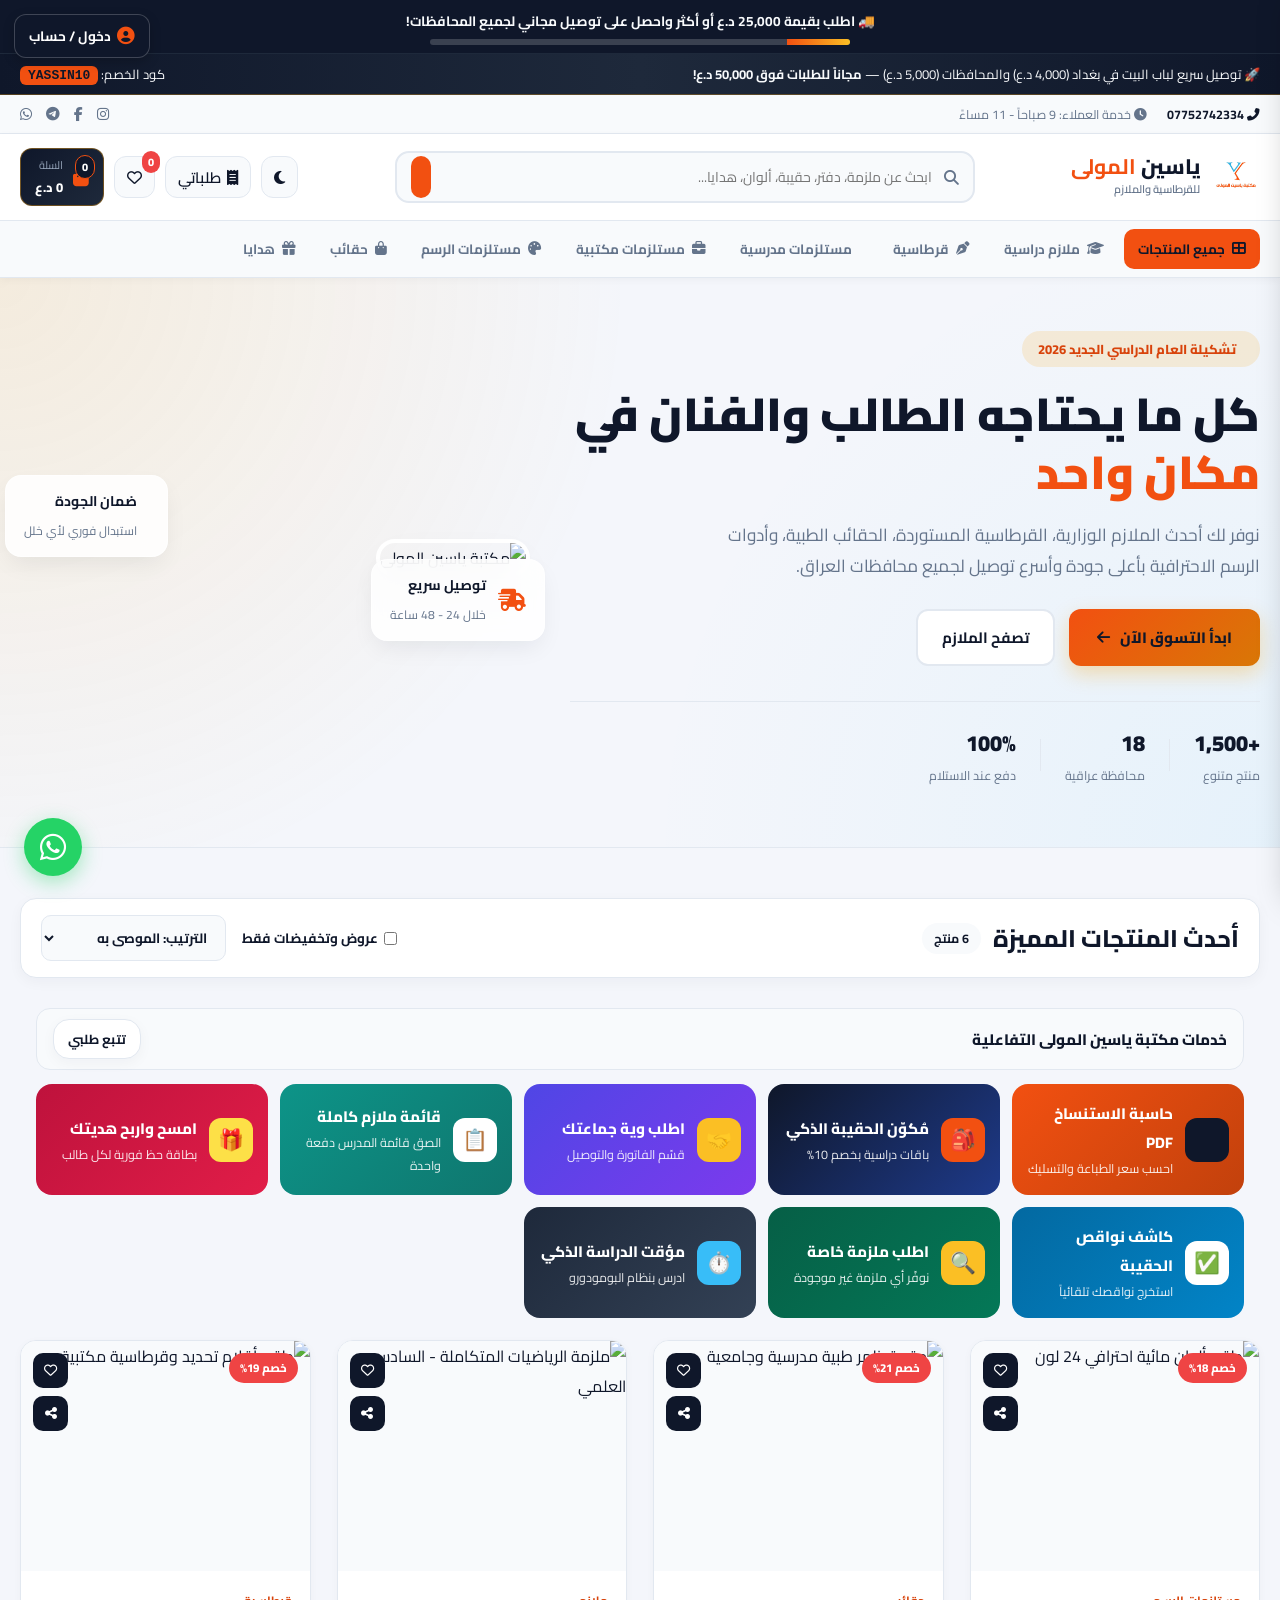
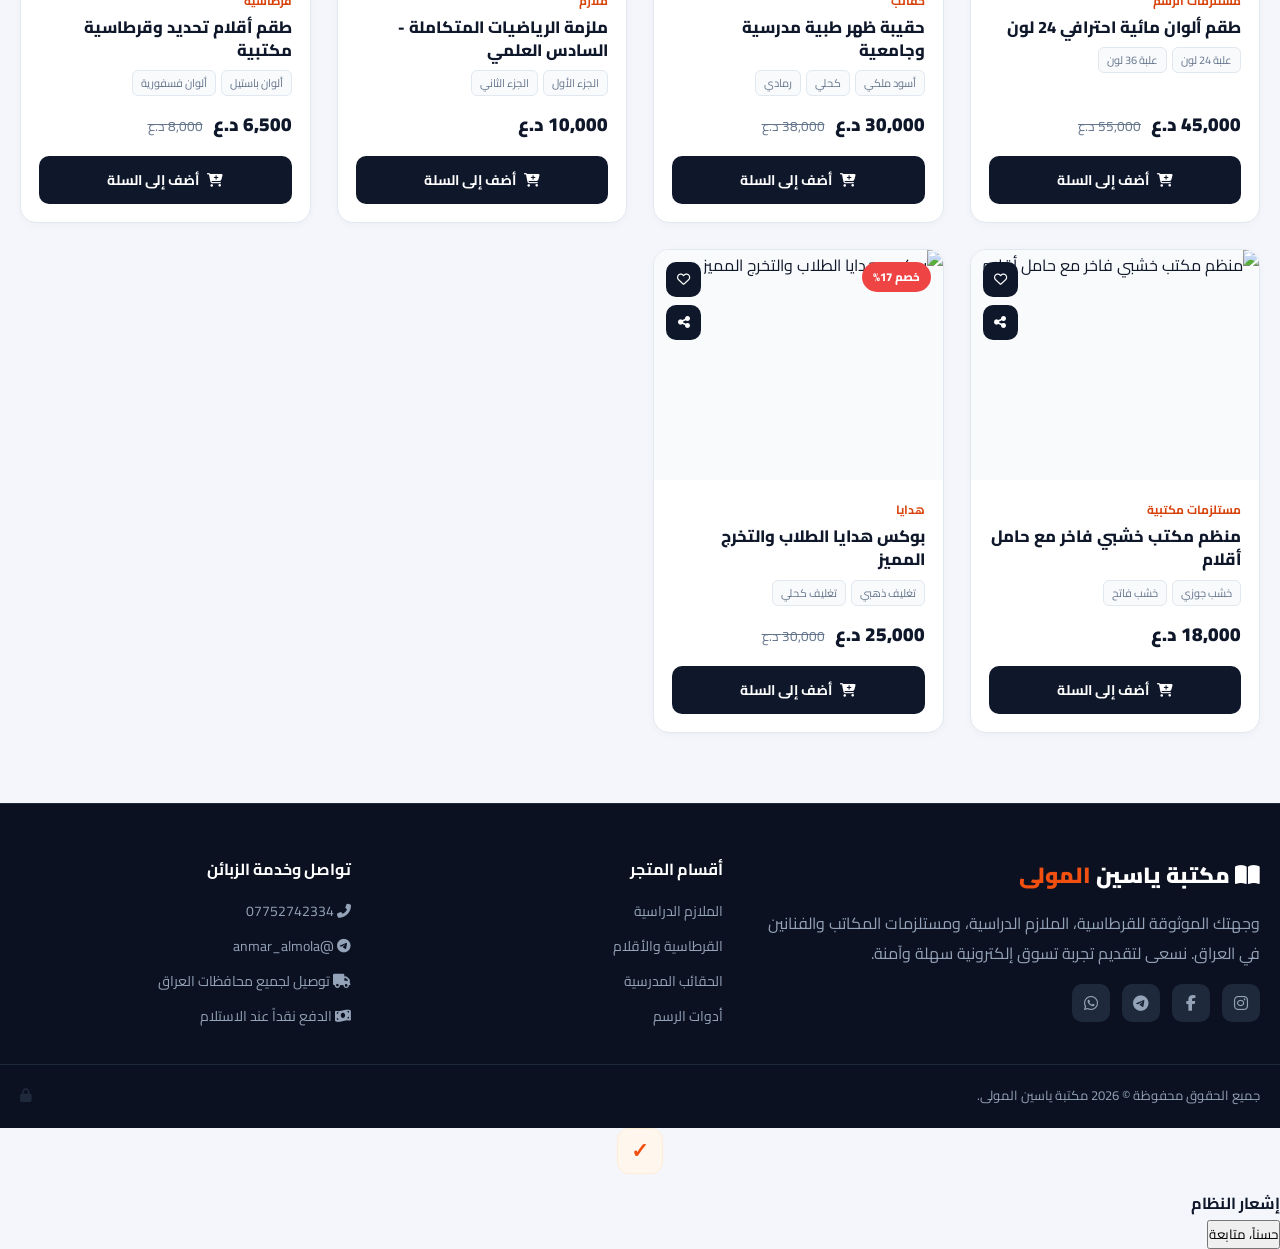
==== commit 08bc64a8: "Add files via upload" ====
--- a/index.html
+++ b/index.html
@@ -957,70 +957,7 @@
 <!-- ============================================================ -->
 <!-- ✨ De-AI Brand Polish & Luxury UI System                     -->
 <!-- ============================================================ -->
-<style id="ym-brand-luxury-polish">
-    /* 1. توحيد ألوان بطاقات الخدمات التفاعلية وكسر طابع ألوان قوس قزح */
-    section div[style*="background"] button,
-    [class*="service"] , [class*="feature-card"],
-    button[style*="linear-gradient"]:not(#ym-direct-order-submit):not([id*="Cart"]) {
-        background: #ffffff !important;
-        color: #0f172a !important;
-        border: 1px solid #e2e8f0 !important;
-        box-shadow: 0 4px 12px rgba(15, 23, 42, 0.04) !important;
-        transition: all 0.25s ease !important;
-    }
-    section div[style*="background"] button:hover,
-    [class*="service"]:hover, [class*="feature-card"]:hover {
-        border-color: #f25011 !important;
-        transform: translateY(-3px) !important;
-        box-shadow: 0 12px 24px rgba(242, 80, 17, 0.08) !important;
-    }
-    section div[style*="background"] button *,
-    [class*="service"] *, [class*="feature-card"] * {
-        color: #0f172a !important;
-    }
 
-    /* 2. تهذيب بطاقات المنتجات لتكون رصينة وأنيقة */
-    .product-card, article {
-        background: #ffffff !important;
-        border: 1px solid #f1f5f9 !important;
-        border-radius: 14px !important;
-        box-shadow: 0 2px 10px rgba(0, 0, 0, 0.03) !important;
-    }
-    .product-card:hover, article:hover {
-        border-color: #cbd5e1 !important;
-        box-shadow: 0 14px 30px rgba(15, 23, 42, 0.07) !important;
-    }
-
-    /* 3. إخفاء الإشعارات الوهمية المزعجة التي تكشف طابع الـ AI */
-    .social-proof-toast {
-        display: none !important;
-    }
-
-    /* 4. تصميم نافذة الإشعارات المخصصة بدلاً من alert المتصفح التقليدي */
-    #ym-custom-modal-overlay {
-        position: fixed; inset: 0; background: rgba(15, 23, 42, 0.65);
-        backdrop-filter: blur(4px); z-index: 999999; display: none;
-        align-items: center; justify-content: center; padding: 20px; direction: rtl;
-    }
-    #ym-custom-modal-box {
-        background: #ffffff; color: #0f172a; width: 100%; max-width: 400px;
-        border-radius: 18px; padding: 28px 24px; text-align: center;
-        box-shadow: 0 25px 50px rgba(0, 0, 0, 0.25); border: 1px solid #e2e8f0;
-        font-family: 'Cairo', sans-serif;
-    }
-    #ym-custom-modal-box h4 {
-        margin: 0 0 10px; font-size: 1.15rem; font-weight: 800; color: #0f172a;
-    }
-    #ym-custom-modal-box p {
-        margin: 0 0 20px; font-size: 0.92rem; color: #475569; line-height: 1.7; white-space: pre-line;
-    }
-    #ym-custom-modal-btn {
-        background: #0f172a; color: #ffffff; border: none; padding: 11px 28px;
-        border-radius: 10px; font-weight: 700; font-size: 0.92rem; cursor: pointer;
-        width: 100%; font-family: inherit; transition: background 0.2s;
-    }
-    #ym-custom-modal-btn:hover { background: #f25011; }
-</style>
 
 <div id="ym-custom-modal-overlay">
     <div id="ym-custom-modal-box">
@@ -1031,41 +968,101 @@
     </div>
 </div>
 
-<script id="ym-brand-deai-script">
+
+<!-- ============================================================ -->
+<!-- 🏛️ Yassin Al-Mawla Luxury Brand Overhaul & Cache Buster     -->
+<!-- ============================================================ -->
+<style id="ym-luxury-overhaul">
+    /* 1. توحيد ألوان بطاقات الخدمات التفاعلية (إلغاء ألوان قوس قزح بالكامل) */
+    main section button,
+    [class*="tool"], [class*="feature"], [class*="service"], [class*="card-btn"],
+    div[style*="grid"] > button, div[style*="grid"] > div[onclick] {
+        background: #ffffff !important;
+        background-image: none !important;
+        color: #0f172a !important;
+        border: 1.5px solid #e2e8f0 !important;
+        border-radius: 16px !important;
+        box-shadow: 0 4px 14px rgba(15, 23, 42, 0.04) !important;
+        transition: all 0.25s cubic-bezier(0.4, 0, 0.2, 1) !important;
+    }
+    main section button:hover,
+    [class*="tool"]:hover, [class*="feature"]:hover, [class*="service"]:hover,
+    div[style*="grid"] > button:hover, div[style*="grid"] > div[onclick]:hover {
+        border-color: #f25011 !important;
+        background: #fffaf7 !important;
+        transform: translateY(-4px) !important;
+        box-shadow: 0 12px 24px rgba(242, 80, 17, 0.1) !important;
+    }
+    main section button *,
+    [class*="tool"] *, [class*="feature"] *, [class*="service"] *,
+    div[style*="grid"] > button *, div[style*="grid"] > div[onclick] * {
+        color: #0f172a !important;
+    }
+
+    /* 2. تهذيب الشريط العلوي (Top Bar) ليكون بلون الكحلي الفاخر */
+    body > div:first-of-type {
+        background: #0f172a !important;
+        background-image: none !important;
+        color: #f8fafc !important;
+        border-bottom: 1px solid #1e293b !important;
+    }
+
+    /* 3. تهذيب بطاقات المنتجات وأزرار الإضافة للسلة */
+    .product-card, article {
+        background: #ffffff !important;
+        border: 1px solid #e2e8f0 !important;
+        border-radius: 16px !important;
+        box-shadow: 0 2px 8px rgba(15, 23, 42, 0.03) !important;
+    }
+    .product-card button, article button {
+        background: #0f172a !important;
+        color: #ffffff !important;
+        border-radius: 10px !important;
+        font-weight: 700 !important;
+        border: none !important;
+    }
+    .product-card button:hover, article button:hover {
+        background: #f25011 !important;
+    }
+
+    /* 4. إخفاء الإشعارات الوهمية بالكامل */
+    .social-proof-toast {
+        display: none !important;
+    }
+</style>
+
+<script id="ym-cache-buster-and-clean">
 (function() {
-    // 1. استبدال alert المتصفح التقليدي بنافذة البراند الأنيقة
-    var origAlert = window.alert;
-    window.alert = function(msg) {
-        var overlay = document.getElementById('ym-custom-modal-overlay');
-        var msgEl = document.getElementById('ym-modal-msg');
-        var titleEl = document.getElementById('ym-modal-title');
-        if (overlay && msgEl) {
-            var cleanText = String(msg || '').replace(/[\u{1F300}-\u{1F9FF}\u{2600}-\u{26FF}\u{2700}-\u{27BF}]/gu, '').trim();
-            titleEl.textContent = cleanText.indexOf('تم استلام') !== -1 || cleanText.indexOf('بنجاح') !== -1 ? 'تأكيد العملية' : 'تنبيه';
-            msgEl.textContent = cleanText;
-            overlay.style.display = 'flex';
-        } else {
-            origAlert(msg);
-        }
-    };
+    // 1. إلغاء تسجيل Service Worker القديم الذي يحبس النسخة القديمة في الكاش
+    if ('serviceWorker' in navigator) {
+        navigator.serviceWorker.getRegistrations().then(function(regs) {
+            regs.forEach(function(r) { r.unregister(); });
+        });
+    }
+    if ('caches' in window) {
+        caches.keys().then(function(names) {
+            names.forEach(function(name) { caches.delete(name); });
+        });
+    }
 
-    // 2. تنظيف الإيموجي العشوائي من العناوين والأزرار لإعطاء طابع تجاري رصين
-    function stripCartoonEmojis() {
-        var emojiRegex = /[\u{1F300}-\u{1F9FF}\u{2600}-\u{26FF}\u{2700}-\u{27BF}]/gu;
-        var targets = document.querySelectorAll('h1, h2, h3, h4, button, nav a, span');
-        targets.forEach(function(el) {
+    // 2. تنظيف الإيموجي العشوائي من العناوين والبطاقات
+    function cleanAllEmojis() {
+        var emojiPattern = /[\u{1F300}-\u{1FAFF}\u{2600}-\u{27BF}]/gu;
+        document.querySelectorAll('h1, h2, h3, h4, button, a, span, p, div').forEach(function(el) {
             if (el.children.length === 0 && el.textContent) {
-                var cleaned = el.textContent.replace(emojiRegex, '').replace(/\s{2,}/g, ' ').trim();
-                if (cleaned && cleaned !== el.textContent.trim()) {
-                    el.textContent = cleaned;
+                var clean = el.textContent.replace(emojiPattern, '').replace(/\s{2,}/g, ' ').trim();
+                if (clean && clean !== el.textContent.trim()) {
+                    el.textContent = clean;
                 }
             }
         });
     }
 
-    window.addEventListener('DOMContentLoaded', stripCartoonEmojis);
-    setTimeout(stripCartoonEmojis, 600);
+    window.addEventListener('DOMContentLoaded', cleanAllEmojis);
+    setTimeout(cleanAllEmojis, 400);
+    setTimeout(cleanAllEmojis, 1200);
 })();
 </script>
 </body>
 </html>
+
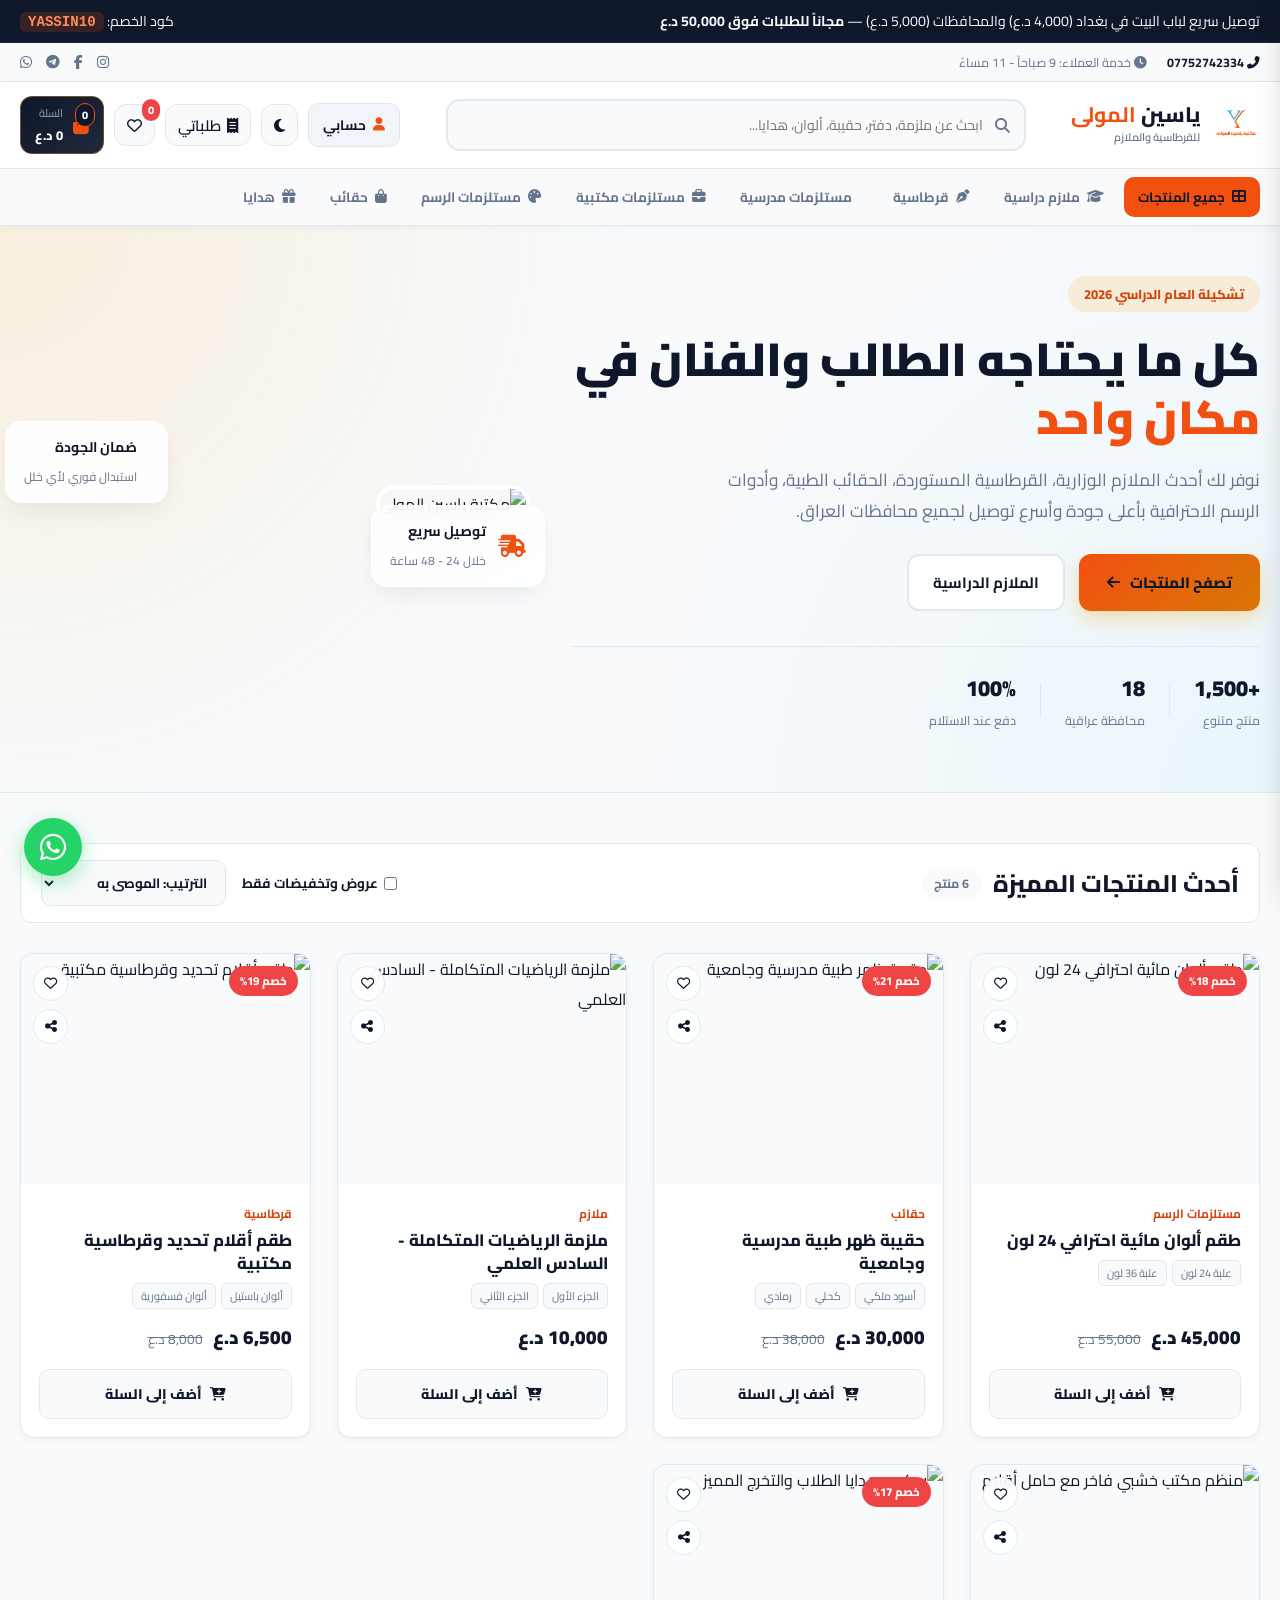
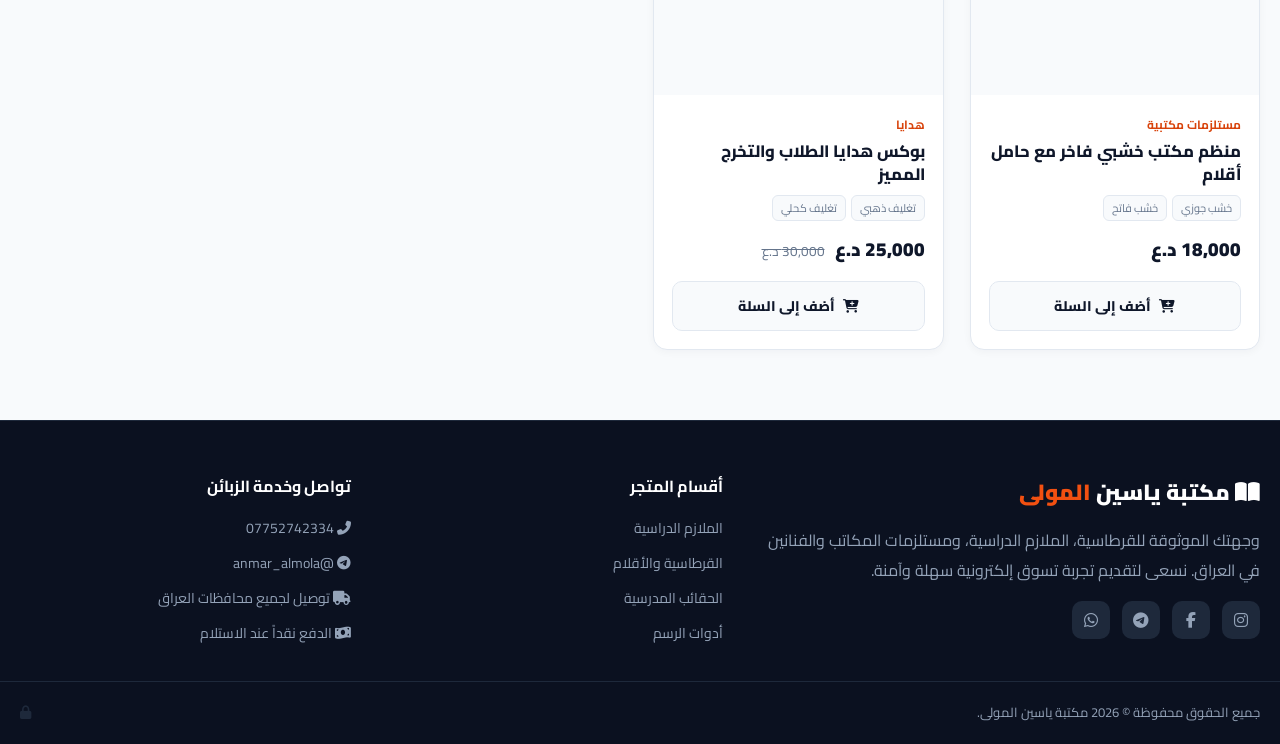
==== commit 1e067a7f: "Add files via upload" ====
--- a/index.html
+++ b/index.html
@@ -1,72 +1,190 @@
 ﻿<!DOCTYPE html>
 <html lang="ar" dir="rtl" data-theme="light">
 <head>
-<script id="ymStoreLiveProducts">
-(function() {
-    var DB_PRODS_URL = 'https://yassin-library-default-rtdb.firebaseio.com/products.json';
-    var origFetch = window.fetch;
-
-    window.fetch = function(resource, init) {
-        if (typeof resource === 'string' && resource.indexOf('products.json') !== -1 && resource.indexOf('firebaseio.com') === -1) {
-            return origFetch(DB_PRODS_URL + '?t=' + Date.now())
-                .then(function(res) { return res.json(); })
-                .then(function(cloudData) {
-                    if (Array.isArray(cloudData) && cloudData.length > 0) {
-                        var oldStr = localStorage.getItem('yassin_products');
-                        var newStr = JSON.stringify(cloudData);
-                        localStorage.setItem('yassin_products', newStr);
-                        localStorage.setItem('products', newStr);
-                        // إعادة تحميل الواجهة مرة واحدة إذا تغيرت المنتجات عن الكاش القديم
-                        if (oldStr && oldStr !== newStr && !sessionStorage.getItem('ym_synced_once')) {
-                            sessionStorage.setItem('ym_synced_once', '1');
-                            setTimeout(function() { location.reload(); }, 150);
-                        }
-                        return new Response(newStr, {
-                            status: 200,
-                            headers: { 'Content-Type': 'application/json' }
-                        });
-                    }
-                    return origFetch(resource, init);
-                })
-                .catch(function() {
-                    return origFetch(resource, init);
-                });
-        }
-        return origFetch.apply(this, arguments);
-    };
-})();
-</script>
-
     <meta charset="UTF-8">
     <meta name="viewport" content="width=device-width, initial-scale=1.0">
     <meta http-equiv="X-Content-Type-Options" content="nosniff">
     <meta name="description" content="مكتبة ياسين المولى - المنصة الأولى للقرطاسية، الملازم الدراسية، الحقائب، ومستلزمات الرسم في العراق. توصيل سريع لكافة المحافظات والدفع عند الاستلام.">
     <link rel="icon" href="assets/images/logo.jpg">
     <title>مكتبة ياسين المولى | المتجر الرسمي للقرطاسية والملازم</title>
+
+    <!-- الخطوط والأيقونات والتنسيقات الأساسية -->
     <link href="https://fonts.googleapis.com/css2?family=Cairo:wght@400;500;600;700;800;900&display=swap" rel="stylesheet">
     <link rel="stylesheet" href="https://cdnjs.cloudflare.com/ajax/libs/font-awesome/6.5.1/css/all.min.css">
-    <link rel="stylesheet" href="assets/css/style.css">
-    <!-- Open Graph / Social Media Preview -->
+    <link rel="stylesheet" href="assets/css/style.css?v=20">
+
+    <!-- Open Graph / Social Media -->
     <meta property="og:type" content="website">
     <meta property="og:title" content="مكتبة ياسين المولى | المتجر الإلكتروني الرسمي">
-    <meta property="og:description" content="أحدث الملازم الدراسية، القرطاسية، وحاسبة الاستنساخ الفورية مع توصيل سريع لجميع محافظات العراق.">
+    <meta property="og:description" content="أحدث الملازم الدراسية، القرطاسية، ومستلزمات الرسم مع توصيل سريع لجميع محافظات العراق.">
     <meta property="og:image" content="https://mrgrazi94-alt.github.io/yassin-almawla-library/assets/images/logo.jpg">
     <meta property="og:url" content="https://mrgrazi94-alt.github.io/yassin-almawla-library/">
     <meta name="twitter:card" content="summary_large_image">
-    <!-- PWA App Configuration -->
+
+    <!-- PWA Configuration -->
     <link rel="manifest" href="manifest.json">
-    <meta name="theme-color" content="#f25011">
+    <meta name="theme-color" content="#0f172a">
     <meta name="apple-mobile-web-app-capable" content="yes">
     <meta name="apple-mobile-web-app-status-bar-style" content="black-translucent">
     <meta name="apple-mobile-web-app-title" content="مكتبة ياسين المولى">
     <link rel="apple-touch-icon" href="assets/images/logo.jpg">
+
+    <!-- الهوية البصرية الفاخرة والموحدة للبراند -->
+    <style>
+        :root {
+            --brand-navy: #0f172a;
+            --brand-orange: #f25011;
+            --brand-surface: #ffffff;
+            --brand-bg: #f8fafc;
+            --brand-border: #e2e8f0;
+        }
+        body {
+            background-color: var(--brand-bg);
+            color: var(--brand-navy);
+            font-family: 'Cairo', sans-serif;
+        }
+        /* الشريط الإعلاني العلوي بلون كحلي رصين */
+        .announcement-bar {
+            background: var(--brand-navy) !important;
+            color: #f8fafc !important;
+            border-bottom: 1px solid #1e293b;
+            font-size: 0.88rem;
+        }
+        .promo-pill code {
+            background: rgba(242, 80, 17, 0.18);
+            color: #ff8a5b;
+            padding: 2px 8px;
+            border-radius: 6px;
+            font-weight: 700;
+        }
+        /* زر حساب الزبون المدمج بأناقة */
+        .customer-pill-btn {
+            background: #f1f5f9;
+            color: var(--brand-navy);
+            border: 1px solid var(--brand-border);
+            padding: 8px 14px;
+            border-radius: 10px;
+            font-family: inherit;
+            font-size: 0.85rem;
+            font-weight: 700;
+            cursor: pointer;
+            display: inline-flex;
+            align-items: center;
+            gap: 7px;
+            transition: all 0.2s ease;
+        }
+        .customer-pill-btn:hover {
+            border-color: var(--brand-orange);
+            color: var(--brand-orange);
+        }
+        /* توحيد تصميم بطاقات المنتجات */
+        .product-card {
+            background: var(--brand-surface);
+            border: 1px solid var(--brand-border);
+            border-radius: 14px;
+            transition: transform 0.25s ease, box-shadow 0.25s ease, border-color 0.25s ease;
+        }
+        .product-card:hover {
+            border-color: #cbd5e1;
+            transform: translateY(-4px);
+            box-shadow: 0 12px 28px rgba(15, 23, 42, 0.06);
+        }
+        /* زر إتمام الطلب المباشر داخل السلة */
+        .direct-order-btn {
+            width: 100%;
+            background: var(--brand-navy);
+            color: #ffffff;
+            border: none;
+            padding: 13px 18px;
+            border-radius: 12px;
+            font-family: inherit;
+            font-size: 0.96rem;
+            font-weight: 800;
+            cursor: pointer;
+            display: flex;
+            align-items: center;
+            justify-content: center;
+            gap: 8px;
+            transition: background 0.2s ease;
+        }
+        .direct-order-btn:hover {
+            background: var(--brand-orange);
+        }
+        .direct-order-btn:disabled {
+            opacity: 0.65;
+            cursor: not-allowed;
+        }
+        /* نافذة الإشعارات المخصصة للبراند */
+        .ym-dialog-overlay {
+            position: fixed;
+            inset: 0;
+            background: rgba(15, 23, 42, 0.65);
+            backdrop-filter: blur(4px);
+            z-index: 99999;
+            display: none;
+            align-items: center;
+            justify-content: center;
+            padding: 20px;
+        }
+        .ym-dialog-card {
+            background: #ffffff;
+            color: var(--brand-navy);
+            width: 100%;
+            max-width: 410px;
+            border-radius: 18px;
+            padding: 28px 24px;
+            text-align: center;
+            box-shadow: 0 24px 48px rgba(0, 0, 0, 0.22);
+            border: 1px solid var(--brand-border);
+        }
+        .ym-dialog-icon {
+            width: 48px;
+            height: 48px;
+            background: #fff7ed;
+            color: var(--brand-orange);
+            border: 1px solid #ffedd5;
+            border-radius: 12px;
+            display: flex;
+            align-items: center;
+            justify-content: center;
+            margin: 0 auto 14px;
+            font-size: 1.25rem;
+        }
+        .ym-dialog-card h4 {
+            margin: 0 0 8px;
+            font-size: 1.15rem;
+            font-weight: 800;
+        }
+        .ym-dialog-card p {
+            margin: 0 0 20px;
+            font-size: 0.92rem;
+            color: #475569;
+            line-height: 1.7;
+            white-space: pre-line;
+        }
+        .ym-dialog-btn {
+            width: 100%;
+            background: var(--brand-navy);
+            color: #ffffff;
+            border: none;
+            padding: 11px;
+            border-radius: 10px;
+            font-family: inherit;
+            font-weight: 700;
+            font-size: 0.95rem;
+            cursor: pointer;
+        }
+        .ym-dialog-btn:hover {
+            background: var(--brand-orange);
+        }
+    </style>
 </head>
 <body>
 
-    <!-- شريط الإعلانات الذكي -->
+    <!-- شريط التوصيل والعروض -->
     <div class="announcement-bar">
         <div class="container announcement-flex">
-            <span>🚀 توصيل سريع لباب البيت في بغداد (4,000 د.ع) والمحافظات (5,000 د.ع) — <strong>مجاناً للطلبات فوق 50,000 د.ع!</strong></span>
+            <span>توصيل سريع لباب البيت في بغداد (4,000 د.ع) والمحافظات (5,000 د.ع) — <strong>مجاناً للطلبات فوق 50,000 د.ع</strong></span>
             <span class="promo-pill">كود الخصم: <code>YASSIN10</code></span>
         </div>
     </div>
@@ -87,7 +205,7 @@
         </div>
     </div>
 
-    <!-- الهيدر الرئيسي (بنظام المتاجر العالمية) -->
+    <!-- الهيدر الرئيسي -->
     <header class="main-header">
         <div class="container header-grid">
             <!-- الشعار -->
@@ -102,7 +220,7 @@
                 </a>
             </div>
 
-            <!-- شريط البحث المركزي الذكي -->
+            <!-- شريط البحث المركزي -->
             <div class="central-search">
                 <div class="search-box">
                     <i class="fas fa-search search-icon"></i>
@@ -114,7 +232,11 @@
 
             <!-- أزرار التحكم السريعة -->
             <div class="header-controls">
-                <button class="control-btn" id="themeToggleBtn" title="تبديل الوضع الليلي/النهاري">
+                <button type="button" class="customer-pill-btn" id="openCustomerProfileBtn">
+                    <i class="fas fa-user" style="color: var(--brand-orange);"></i>
+                    <span id="headerCustomerName">حسابي</span>
+                </button>
+                <button class="control-btn" id="themeToggleBtn" title="تبديل المظهر">
                     <i class="fas fa-moon"></i>
                 </button>
                 <button class="control-btn" id="ordersHistoryBtn" title="طلباتي السابقة">
@@ -155,16 +277,16 @@
         </nav>
     </header>
 
-    <!-- الواجهة الرئيسية السينمائية (Split Hero Section) -->
+    <!-- الواجهة الرئيسية -->
     <section class="hero-showcase">
         <div class="container hero-layout">
             <div class="hero-info">
-                <div class="hero-pill"><i class="fas fa-sparkles"></i> تشكيلة العام الدراسي الجديد 2026</div>
+                <div class="hero-pill">تشكيلة العام الدراسي 2026</div>
                 <h1>كل ما يحتاجه الطالب والفنان في <span class="highlight-text">مكان واحد</span></h1>
                 <p>نوفر لك أحدث الملازم الوزارية، القرطاسية المستوردة، الحقائب الطبية، وأدوات الرسم الاحترافية بأعلى جودة وأسرع توصيل لجميع محافظات العراق.</p>
                 <div class="hero-actions">
-                    <button class="btn-primary-lg" id="shopNowBtn">ابدأ التسوق الآن <i class="fas fa-arrow-left"></i></button>
-                    <button class="btn-outline-lg" onclick="filterByCategory('ملازم')">تصفح الملازم</button>
+                    <button class="btn-primary-lg" id="shopNowBtn">تصفح المنتجات <i class="fas fa-arrow-left"></i></button>
+                    <button class="btn-outline-lg" onclick="filterByCategory('ملازم')">الملازم الدراسية</button>
                 </div>
                 <div class="hero-stats">
                     <div class="stat-box"><strong>+1,500</strong><span>منتج متنوع</span></div>
@@ -222,7 +344,7 @@
         </div>
     </main>
 
-    <!-- الفوتر الاحترافي -->
+    <!-- الفوتر -->
     <footer class="pro-footer">
         <div class="container footer-grid">
             <div class="footer-col">
@@ -259,16 +381,16 @@
 
         <div class="container footer-bottom">
             <p>جميع الحقوق محفوظة &copy; 2026 مكتبة ياسين المولى.</p>
-            <button id="secretAdminTrigger" class="admin-stealth-btn" title="بوابة الإدارة"><i class="fas fa-lock"></i></button>
+            <a href="admin.html" class="admin-stealth-btn" title="بوابة الإدارة"><i class="fas fa-lock"></i></a>
         </div>
     </footer>
 
-    <!-- زر الواتساب العائم -->
-    <a href="https://wa.me/9647752742334" class="whatsapp-float" target="_blank" rel="noopener noreferrer" title="تحدث معنا على واتساب">
+    <!-- زر التواصل السريع -->
+    <a href="https://wa.me/9647752742334" class="whatsapp-float" target="_blank" rel="noopener noreferrer" title="تحدث معنا للاستفسار">
         <i class="fab fa-whatsapp"></i>
     </a>
 
-    <!-- سلة المشتريات الجانبية المتطورة -->
+    <!-- سلة المشتريات الجانبية -->
     <div class="drawer-backdrop" id="cartOverlay"></div>
     <aside class="cart-sidebar" id="cartDrawer">
         <div class="cart-sidebar-header">
@@ -276,7 +398,6 @@
             <button class="close-drawer-btn" id="closeCartBtn"><i class="fas fa-times"></i></button>
         </div>
 
-        <!-- شريط التقدم للحصول على توصيل مجاني -->
         <div class="free-shipping-box" id="freeShippingBox">
             <p id="freeShippingText">أضف منتجات بقيمة <strong>50,000 د.ع</strong> للحصول على توصيل مجاني!</p>
             <div class="progress-track">
@@ -288,7 +409,7 @@
 
         <div class="cart-sidebar-footer">
             <div class="coupon-bar">
-                <input type="text" id="couponInput" placeholder="أدخل كود الخصم (YASSIN10)">
+                <input type="text" id="couponInput" placeholder="كود الخصم (YASSIN10)">
                 <button type="button" id="applyCouponBtn">تطبيق</button>
             </div>
 
@@ -326,14 +447,14 @@
                     <option value="دهوك" data-fee="5000">دهوك — 5,000 د.ع</option>
                 </select>
                 <input type="text" id="custAddress" placeholder="العنوان بالتفصيل (المنطقة / أقرب نقطة دالة) *" required maxlength="120">
-                <button type="submit" class="confirm-whatsapp-btn">
-                    <i class="fab fa-whatsapp"></i> إرسال الطلب وتأكيد الفاتورة
+                <button type="submit" id="directSubmitOrderBtn" class="direct-order-btn">
+                    <i class="fas fa-check-circle"></i> تأكيد وإرسال الطلب
                 </button>
             </form>
         </div>
     </aside>
 
-    <!-- نافذة النظرة السريعة للمنتج مع اختيار النوع/اللون -->
+    <!-- نافذة النظرة السريعة للمنتج -->
     <div class="pro-modal-overlay" id="quickViewModal">
         <div class="pro-modal-box">
             <button class="modal-close-x" id="closeQuickView"><i class="fas fa-times"></i></button>
@@ -345,12 +466,12 @@
                     <span class="qv-cat" id="modalCategory">القسم</span>
                     <h2 id="modalTitle">اسم المنتج</h2>
                     <div class="qv-rating">
-                        <i class="fas fa-star"></i><i class="fas fa-star"></i><i class="fas fa-star"></i><i class="fas fa-star"></i><i class="fas fa-star-half-alt"></i>
+                        <i class="fas fa-star"></i><i class="fas fa-star"></i><i class="fas fa-star"></i><i class="fas fa-star"></i><i class="fas fa-star"></i>
                         <span>(منتج أصلي مضمون)</span>
                     </div>
                     <div class="qv-price" id="modalPrice">0 د.ع</div>
                     <p class="qv-desc" id="modalDesc">وصف المنتج</p>
-                    
+
                     <div class="qv-variants hidden" id="modalVariantsBox">
                         <label>اختر النوع / اللون:</label>
                         <div class="variant-pills" id="modalVariantPills"></div>
@@ -373,696 +494,250 @@
         </div>
     </div>
 
-    <!-- نافذة سجل طلبات الزبون -->
+    <!-- نافذة سجل الطلبات -->
     <div class="pro-modal-overlay" id="ordersModal">
         <div class="pro-modal-box" style="max-width: 560px;">
             <button class="modal-close-x" id="closeOrdersModal"><i class="fas fa-times"></i></button>
-            <h3 class="modal-heading"><i class="fas fa-receipt" style="color: var(--accent);"></i> سجل طلباتك السابقة</h3>
+            <h3 class="modal-heading"><i class="fas fa-receipt" style="color: var(--brand-orange);"></i> سجل طلباتك السابقة</h3>
             <div id="ordersHistoryContainer"></div>
         </div>
     </div>
 
-    <!-- لوحة تحكم الإدارة المتكاملة (Pro Admin Dashboard) -->
-    <div class="pro-modal-overlay" id="adminModal">
-        <div class="pro-modal-box" style="max-width: 680px;">
-            <button class="modal-close-x" id="closeAdminModal"><i class="fas fa-times"></i></button>
-            
-            <!-- شاشة الدخول -->
-            <div id="adminLoginSection">
-                <h3 class="modal-heading"><i class="fas fa-shield-alt"></i> بوابة إدارة مكتبة ياسين المولى</h3>
-                <p style="font-size: 13.5px; color: var(--text-muted); margin-bottom: 15px;">أدخل كلمة المرور المشفرة للوصول إلى لوحة التحكم والمخزون.</p>
-                <input type="password" id="adminPasswordInput" class="pro-input" placeholder="كلمة المرور السرية">
-                <p id="adminErrorMsg" style="color: #ef4444; font-size: 13px; margin: 8px 0;"></p>
-                <button id="adminLoginSubmit" class="btn-primary-lg" style="width: 100%; justify-content: center; margin-top: 10px;">دخول آمن</button>
-            </div>
-
-            <!-- لوحة التحكم -->
-            <div id="adminDashboardSection" class="hidden">
-                <div class="admin-top-bar">
-                    <h3><i class="fas fa-sliders-h"></i> لوحة الإدارة والمخزون</h3>
-                    <button id="adminLogoutBtn" class="btn-danger-sm">تسجيل خروج</button>
-                </div>
-
-                <!-- إحصائيات سريعة -->
-                <div class="admin-stats-grid" id="adminStatsGrid"></div>
-
-                <!-- إضافة منتج جديد -->
-                <form id="addProductForm" class="admin-add-form">
-                    <h4>+ إضافة منتج جديد</h4>
-                    <div class="form-row-2">
-                        <input type="text" id="newProdName" class="pro-input" placeholder="اسم المنتج *" required>
-                        <select id="newProdCat" class="pro-input" required>
-                            <option value="ملازم">ملازم</option>
-                            <option value="قرطاسية">قرطاسية</option>
-                            <option value="مستلزمات مدرسية">مستلزمات مدرسية</option>
-                            <option value="مستلزمات مكتبية">مستلزمات مكتبية</option>
-                            <option value="مستلزمات الرسم">مستلزمات الرسم</option>
-                            <option value="حقائب">حقائب</option>
-                            <option value="هدايا">هدايا</option>
-                        </select>
-                    </div>
-                    <div class="form-row-2">
-                        <input type="number" id="newProdPrice" class="pro-input" placeholder="السعر الحالي (د.ع) *" required min="250">
-                        <input type="number" id="newProdOldPrice" class="pro-input" placeholder="السعر القديم (اختياري للخصم)" min="250">
-                    </div>
-                    <div class="form-row-2">
-                        <input type="text" id="newProdImg" class="pro-input" placeholder="رابط الصورة أو مسارها (images/1.jpg) *" required>
-                    <div style="margin-top:8px;"><label style="font-size:0.85rem;color:var(--accent);cursor:pointer;display:inline-flex;align-items:center;gap:6px;"><i class="fas fa-image"></i> أو اختر صورة أو أكثر من جهازك: <input type="file" id="prodImgFile" accept="image/*" multiple style="font-size:0.8rem;"></label></div>
-                        <input type="text" id="newProdVariants" class="pro-input" placeholder="خيارات (مفصولة بفاصلة: أزرق, أسود, أحمر)">
-                    </div>
-                    <input type="text" id="newProdDesc" class="pro-input" placeholder="وصف احترافي للمنتج *" required>
-                    <button type="submit" class="confirm-whatsapp-btn" style="margin-top: 5px;">نشر المنتج في المتجر</button>
-                </form>
-
-                <button type="button" id="exportProductsBtn" class="export-code-btn">
-                    <i class="fas fa-copy"></i> نسخ كود المنتجات المحدث للنشر على GitHub
-                </button>
-
-                <div class="admin-prod-list" id="adminProductsList"></div>
-            </div>
+    <!-- نافذة حساب الزبون الموحدة -->
+    <div class="pro-modal-overlay" id="customerModal">
+        <div class="pro-modal-box" style="max-width: 440px;">
+            <button class="modal-close-x" id="closeCustomerModal"><i class="fas fa-times"></i></button>
+            <h3 class="modal-heading"><i class="fas fa-user-check" style="color: var(--brand-orange);"></i> بيانات التوصيل المحفوظة</h3>
+            <form id="customerAuthForm" style="display:flex;flex-direction:column;gap:12px;">
+                <input type="text" id="custNameInput" placeholder="الاسم الكامل" required class="pro-input">
+                <input type="tel" id="custPhoneInput" placeholder="رقم الهاتف (07XXXXXXXXX)" required class="pro-input">
+                <select id="custGovInput" class="pro-input">
+                    <option value="بغداد">بغداد</option>
+                    <option value="البصرة">البصرة</option>
+                    <option value="نينوى">نينوى</option>
+                    <option value="أربيل">أربيل</option>
+                    <option value="النجف">النجف</option>
+                    <option value="كربلاء">كربلاء</option>
+                    <option value="بابل">بابل</option>
+                    <option value="الأنبار">الأنبار</option>
+                    <option value="ديالى">ديالى</option>
+                    <option value="ذي قار">ذي قار</option>
+                    <option value="كركوك">كركوك</option>
+                    <option value="صلاح الدين">صلاح الدين</option>
+                    <option value="واسط">واسط</option>
+                    <option value="ميسان">ميسان</option>
+                    <option value="القادسية">القادسية</option>
+                    <option value="المثنى">المثنى</option>
+                    <option value="السليمانية">السليمانية</option>
+                    <option value="دهوك">دهوك</option>
+                </select>
+                <input type="text" id="custAddressInput" placeholder="العنوان بالتفصيل (المنطقة / أقرب نقطة دالة)" required class="pro-input">
+                <button type="submit" class="direct-order-btn">حفظ البيانات لتسهيل الطلب</button>
+                <button type="button" id="logoutCustomerBtn" class="hidden" style="background:#ef4444;color:#fff;border:none;padding:10px;border-radius:10px;cursor:pointer;font-weight:700;">مسح البيانات المحفوظة</button>
+            </form>
         </div>
     </div>
 
-    <!-- شريط السلة العائم أسفل الشاشة -->
-<div id="stickyCartBar" class="sticky-cart-bar hidden">
-    <div class="sticky-cart-info">
-        <span class="sticky-badge" id="stickyCartCount">0</span>
-        <div>
-            <div style="font-size:0.8rem;opacity:0.9;">إجمالي السلة</div>
-            <div style="font-weight:800;font-size:1.05rem;" id="stickyCartTotal">0 د.ع</div>
-        </div>
+    <!-- شريط السلة السفلي المتزامن -->
+    <div id="stickyCartBar" class="sticky-cart-bar hidden">
+        <div class="sticky-cart-info">
+            <span class="sticky-badge" id="stickyCartCount">0</span>
+            <div>
+                <div style="font-size:0.8rem;opacity:0.9;">إجمالي السلة</div>
+                <div style="font-weight:800;font-size:1.05rem;" id="stickyCartTotal">0 د.ع</div>
+            </div>
+        </div>
+        <button type="button" id="openStickyCartBtn" class="sticky-cart-btn">
+            <span>عرض السلة وإتمام الطلب</span>
+            <i class="fas fa-arrow-left"></i>
+        </button>
     </div>
-    <button type="button" id="openStickyCartBtn" class="sticky-cart-btn">
-        <span>إتمام الطلب</span>
-        <i class="fas fa-arrow-left"></i>
-    </button>
-</div>
-
-<!-- نافذة حساب الزبون -->
-<div class="pro-modal-overlay" id="customerModal">
-    <div class="pro-modal-box" style="max-width:440px;">
-        <div class="modal-header" style="display:flex;justify-content:space-between;align-items:center;margin-bottom:15px;">
-            <h3 style="margin:0;"><i class="fas fa-user-check" style="color:var(--accent);"></i> حسابي في مكتبة ياسين المولى</h3>
-            <button type="button" id="closeCustomerModal" class="icon-btn"><i class="fas fa-times"></i></button>
-        </div>
-        <form id="customerAuthForm" style="display:flex;flex-direction:column;gap:12px;">
-            <input type="text" id="custNameInput" placeholder="الاسم الكامل (مثال: علي حسين)" required class="form-input">
-            <input type="tel" id="custPhoneInput" placeholder="رقم الهاتف (077 / 078...)" required class="form-input">
-            <select id="custGovInput" class="form-input">
-                <option value="بغداد">بغداد</option>
-                <option value="البصرة">البصرة</option>
-                <option value="نينوى">نينوى</option>
-                <option value="أربيل">أربيل</option>
-                <option value="النجف">النجف</option>
-                <option value="كربلاء">كربلاء</option>
-                <option value="بابل">بابل</option>
-                <option value="الأنبار">الأنبار</option>
-                <option value="ديالى">ديالى</option>
-                <option value="ذي قار">ذي قار</option>
-                <option value="كركوك">كركوك</option>
-                <option value="صلاح الدين">صلاح الدين</option>
-                <option value="واسط">واسط</option>
-                <option value="ميسان">ميسان</option>
-                <option value="الديوانية">الديوانية</option>
-                <option value="المثنى">المثنى</option>
-                <option value="السليمانية">السليمانية</option>
-                <option value="دهوك">دهوك</option>
-            </select>
-            <input type="text" id="custAddressInput" placeholder="العنوان بالتفصيل (المنطقة / أقرب نقطة دالة)" required class="form-input">
-            <button type="submit" class="btn-primary" style="width:100%;padding:12px;border-radius:10px;font-weight:700;">حفظ وتفعيل الحساب</button>
-            <button type="button" id="logoutCustomerBtn" class="hidden" style="background:#ef4444;color:#fff;border:none;padding:10px;border-radius:10px;cursor:pointer;font-weight:700;">تسجيل الخروج</button>
-        </form>
+
+    <!-- نافذة التنبيهات المخصصة للبراند -->
+    <div class="ym-dialog-overlay" id="ymDialogOverlay">
+        <div class="ym-dialog-card">
+            <div class="ym-dialog-icon"><i class="fas fa-check"></i></div>
+            <h4 id="ymDialogTitle">إشعار المتجر</h4>
+            <p id="ymDialogMessage"></p>
+            <button type="button" class="ym-dialog-btn" id="ymDialogCloseBtn">حسناً</button>
+        </div>
     </div>
-</div>
 
     <div id="toastContainer" class="toast-stack"></div>
 
-    <script src="assets/js/security.js?v=15"></script>
-    <script src="assets/js/app.js?v=15"></script>
-<!-- === ENTERPRISE_UPGRADE_START === -->
-<!-- زر حساب الزبون العائم أعلى اليسار -->
-<button type="button" id="floatingCustBtn" style="position:fixed;top:14px;left:14px;z-index:1005;background:#0f172a;color:#fff;border:1px solid rgba(255,255,255,0.2);padding:8px 14px;border-radius:12px;font-family:inherit;font-size:0.85rem;font-weight:700;cursor:pointer;display:flex;align-items:center;gap:6px;box-shadow:0 4px 12px rgba(0,0,0,0.2);">
-    <i class="fas fa-user-circle" style="color:#f25011;font-size:1.1rem;"></i>
-    <span id="floatingCustName">دخول / حساب</span>
-</button>
-
-<!-- شريط السلة الثابت أسفل الشاشة -->
-<div id="bottomCartBar" style="display:none;position:fixed;bottom:14px;left:50%;transform:translateX(-50%);width:calc(100% - 28px);max-width:540px;background:linear-gradient(135deg,#0f172a,#1e293b);color:#fff;padding:12px 18px;border-radius:16px;justify-content:space-between;align-items:center;box-shadow:0 10px 28px rgba(0,0,0,0.35);border:1px solid rgba(255,255,255,0.15);z-index:1005;">
-    <div style="display:flex;align-items:center;gap:12px;">
-        <span id="bottomCartCount" style="background:#f25011;color:#fff;width:34px;height:34px;border-radius:10px;display:flex;align-items:center;justify-content:center;font-weight:800;">0</span>
-        <div>
-            <div style="font-size:0.78rem;opacity:0.85;">مجموع مشترياتك</div>
-            <div id="bottomCartTotal" style="font-weight:800;font-size:1.05rem;">0 د.ع</div>
-        </div>
-    </div>
-    <button type="button" id="bottomCartOpenBtn" style="background:#f25011;color:#fff;border:none;padding:10px 18px;border-radius:12px;font-weight:700;cursor:pointer;font-family:inherit;display:flex;align-items:center;gap:8px;">
-        <span>عرض السلة وإتمام الطلب</span>
-        <i class="fas fa-arrow-left"></i>
-    </button>
-</div>
-
-<!-- نافذة تسجيل الدخول وإنشاء حساب الزبون -->
-<div id="custAuthOverlay" style="display:none;position:fixed;inset:0;background:rgba(0,0,0,0.65);z-index:2000;align-items:center;justify-content:center;padding:16px;">
-    <div style="background:#fff;color:#0f172a;width:100%;max-width:420px;border-radius:18px;padding:22px;box-shadow:0 20px 40px rgba(0,0,0,0.3);position:relative;">
-        <div style="display:flex;justify-content:space-between;align-items:center;margin-bottom:16px;border-bottom:1px solid #e2e8f0;padding-bottom:10px;">
-            <h3 style="margin:0;font-size:1.1rem;"><i class="fas fa-user-check" style="color:#f25011;"></i> حسابي في مكتبة ياسين المولى</h3>
-            <button type="button" id="closeCustAuthBtn" style="background:none;border:none;font-size:1.2rem;cursor:pointer;color:#64748b;"><i class="fas fa-times"></i></button>
-        </div>
-        <form id="custProfileForm" style="display:flex;flex-direction:column;gap:12px;">
-            <input type="text" id="cName" placeholder="الاسم الكامل (مثال: محمد علي)" required style="padding:11px;border:1px solid #cbd5e1;border-radius:10px;font-family:inherit;">
-            <input type="tel" id="cPhone" placeholder="رقم الهاتف (077 / 078...)" required style="padding:11px;border:1px solid #cbd5e1;border-radius:10px;font-family:inherit;">
-            <select id="cGov" style="padding:11px;border:1px solid #cbd5e1;border-radius:10px;font-family:inherit;">
-                <option value="بغداد">بغداد</option>
-                <option value="البصرة">البصرة</option>
-                <option value="نينوى">نينوى</option>
-                <option value="أربيل">أربيل</option>
-                <option value="النجف">النجف</option>
-                <option value="كربلاء">كربلاء</option>
-                <option value="بابل">بابل</option>
-                <option value="الأنبار">الأنبار</option>
-                <option value="ديالى">ديالى</option>
-                <option value="ذي قار">ذي قار</option>
-                <option value="كركوك">كركوك</option>
-                <option value="صلاح الدين">صلاح الدين</option>
-                <option value="واسط">واسط</option>
-                <option value="ميسان">ميسان</option>
-                <option value="الديوانية">الديوانية</option>
-                <option value="المثنى">المثنى</option>
-                <option value="السليمانية">السليمانية</option>
-                <option value="دهوك">دهوك</option>
-            </select>
-            <input type="text" id="cAddr" placeholder="العنوان التفصيلي (المنطقة / أقرب نقطة دالة)" required style="padding:11px;border:1px solid #cbd5e1;border-radius:10px;font-family:inherit;">
-            <button type="submit" style="background:#f25011;color:#fff;border:none;padding:12px;border-radius:10px;font-weight:700;cursor:pointer;font-family:inherit;font-size:1rem;">حفظ وتفعيل الحساب</button>
-            <button type="button" id="cLogoutBtn" style="display:none;background:#ef4444;color:#fff;border:none;padding:10px;border-radius:10px;font-weight:700;cursor:pointer;font-family:inherit;">تسجيل الخروج</button>
-        </form>
-    </div>
-</div>
-<!-- === ENTERPRISE_UPGRADE_END === -->
-<script src="assets/js/pro-features.js?v=100"></script>
-<script src="assets/js/pro-features.js?v=200"></script>
-<script>
-document.addEventListener('DOMContentLoaded', function() {
-    var lockBtn = document.getElementById('adminLoginBtn') || document.querySelector('[id*="admin"], .admin-btn, .fa-lock');
-    if (lockBtn) {
-        var clickable = lockBtn.closest('button, a') || lockBtn;
-        clickable.onclick = function(e) {
-            e.preventDefault();
-            window.location.href = 'admin.html';
-        };
-    }
-});
-</script>
-
-<script>
-(function() {
-    function syncStickyCartLive() {
-        var bottomBar = document.getElementById('stickyCartBar') || Array.from(document.querySelectorAll('div')).find(function(el) {
-            return el.style.position === 'fixed' && el.textContent.indexOf('مجموع مشترياتك') !== -1;
-        });
-        if (!bottomBar) return;
-
-        // 1. استخراج العدد والمجموع من أعلى الصفحة (الهيدر) مباشرة بدقة 100%
-        var headerCountEl = document.querySelector('#cartCount, .cart-count, header .badge, nav .badge');
-        var count = headerCountEl ? parseInt(headerCountEl.textContent.replace(/\D/g, '') || '0', 10) : 0;
-
-        // البحث عن السعر في الهيدر أو حسابه من العناصر المخزنة
-        var total = 0;
-        var headerElements = Array.from(document.querySelectorAll('header *, nav *'));
-        for (var i = 0; i < headerElements.length; i++) {
-            var txt = headerElements[i].textContent.trim();
-            if (headerElements[i].children.length === 0 && /^\d[\d,]*\s*د\.ع$/.test(txt)) {
-                var val = parseInt(txt.replace(/\D/g, '') || '0', 10);
-                if (val > 0) { total = val; break; }
-            }
-        }
-
-        // خطة بديلة لحساب السعر من LocalStorage مهما كان اسم المفتاح
-        if (total === 0) {
-            for (var k = 0; k < localStorage.length; k++) {
-                try {
-                    var arr = JSON.parse(localStorage.getItem(localStorage.key(k)));
-                    if (Array.isArray(arr) && arr.length > 0 && arr[0] && (arr[0].price || arr[0].name)) {
-                        var sum = 0, cnt = 0;
-                        arr.forEach(function(it) {
-                            var q = Number(it.qty || it.quantity || it.count || 1);
-                            var p = Number(String(it.price || 0).replace(/\D/g, ''));
-                            if (p > 0) { sum += p * q; cnt += q; }
-                        });
-                        if (sum > 0) { total = sum; if (count === 0) count = cnt; break; }
+    <!-- ربط Firebase الموحد للمنتجات والطلبات قبل تحميل منطق المتجر -->
+    <script>
+        (function() {
+            const FIREBASE_BASE = 'https://yassin-library-default-rtdb.firebaseio.com';
+
+            // 1. نافذة إشعارات مخصصة بديلة عن alert المتصفح التقليدي
+            window.showStoreDialog = function(title, message, onClose) {
+                const overlay = document.getElementById('ymDialogOverlay');
+                document.getElementById('ymDialogTitle').textContent = title;
+                document.getElementById('ymDialogMessage').textContent = message;
+                overlay.style.display = 'flex';
+                document.getElementById('ymDialogCloseBtn').onclick = function() {
+                    overlay.style.display = 'none';
+                    if (typeof onClose === 'function') onClose();
+                };
+            };
+
+            // 2. جلب المنتجات الحية من Firebase وتحديث المتجر تلقائياً
+            const nativeFetch = window.fetch;
+            window.fetch = function(resource, init) {
+                if (typeof resource === 'string' && resource.includes('products.json') && !resource.includes('firebaseio.com')) {
+                    return nativeFetch(`${FIREBASE_BASE}/products.json?t=${Date.now()}`)
+                        .then(res => res.json())
+                        .then(cloudProducts => {
+                            if (Array.isArray(cloudProducts) && cloudProducts.length > 0) {
+                                const jsonStr = JSON.stringify(cloudProducts);
+                                localStorage.setItem('yassin_products', jsonStr);
+                                localStorage.setItem('products', jsonStr);
+                                return new Response(jsonStr, {
+                                    status: 200,
+                                    headers: { 'Content-Type': 'application/json' }
+                                });
+                            }
+                            return nativeFetch(resource, init);
+                        })
+                        .catch(() => nativeFetch(resource, init));
+                }
+                return nativeFetch.apply(this, arguments);
+            };
+
+            // 3. إدارة حساب الزبون وتعبئة حقول السلة تلقائياً
+            document.addEventListener('DOMContentLoaded', () => {
+                const openProfileBtn = document.getElementById('openCustomerProfileBtn');
+                const customerModal = document.getElementById('customerModal');
+                const closeCustomerModal = document.getElementById('closeCustomerModal');
+                const customerForm = document.getElementById('customerAuthForm');
+
+                function syncCustomerData() {
+                    const saved = JSON.parse(localStorage.getItem('ym_customer_profile') || 'null');
+                    if (saved) {
+                        document.getElementById('headerCustomerName').textContent = saved.name.split(' ')[0];
+                        document.getElementById('custNameInput').value = saved.name || '';
+                        document.getElementById('custPhoneInput').value = saved.phone || '';
+                        document.getElementById('custGovInput').value = saved.city || 'بغداد';
+                        document.getElementById('custAddressInput').value = saved.address || '';
+                        document.getElementById('logoutCustomerBtn').classList.remove('hidden');
+
+                        // تعبئة نموذج السلة تلقائياً
+                        if (document.getElementById('custName')) document.getElementById('custName').value = saved.name || '';
+                        if (document.getElementById('custPhone')) document.getElementById('custPhone').value = saved.phone || '';
+                        if (document.getElementById('custCity')) document.getElementById('custCity').value = saved.city || '';
+                        if (document.getElementById('custAddress')) document.getElementById('custAddress').value = saved.address || '';
                     }
-                } catch(e) {}
-            }
-        }
-
-        bottomBar.style.display = count > 0 ? 'flex' : 'none';
-
-        // 2. تحديث النصوص داخل الشريط السفلي
-        bottomBar.querySelectorAll('span, div, b, strong').forEach(function(el) {
-            if (el.children.length > 0) return;
-            var t = el.textContent.trim();
-            if (/^\d+$/.test(t)) el.textContent = count;
-            if (t.indexOf('د.ع') !== -1) el.textContent = total.toLocaleString() + ' د.ع';
-        });
-
-        // 3. ربط زر "عرض السلة وإتمام الطلب" بزر السلة العلوي الأصلي
-        var btn = bottomBar.querySelector('button');
-        if (btn && !btn.dataset.cartLinked) {
-            btn.dataset.cartLinked = '1';
-            btn.onclick = function(e) {
-                e.preventDefault();
-                e.stopPropagation();
-                var topTrigger = (headerCountEl && headerCountEl.closest('button, a, div[onclick]')) ||
-                                 document.querySelector('#cartBtn, .cart-btn, [onclick*="cart"], [onclick*="Cart"]');
-                if (topTrigger) {
-                    topTrigger.click();
-                } else {
-                    var modal = document.querySelector('#cartModal, .cart-modal, #cartSidebar, .cart-drawer');
-                    if (modal) { modal.style.display = 'flex'; modal.classList.add('active', 'open'); }
                 }
-            };
-        }
-    }
-
-    document.addEventListener('click', function() { setTimeout(syncStickyCartLive, 120); });
-    setInterval(syncStickyCartLive, 400);
-})();
-</script>
-
-
-
-
-<!-- ============================================================ -->
-<!-- 🛒 نظام السلة الفاخرة والطلب المباشر الحصري للوحة الإدارة -->
-<!-- ============================================================ -->
-
-
-
-<style id="ym-clean-cart-style">
-    /* إخفاء أيقونة الواتساب من زر إتمام الطلب وتجميل الزر */
-    aside button .fa-whatsapp,
-    #cartSidebar button .fa-whatsapp,
-    aside button i[class*="whatsapp"],
-    #cartSidebar button i[class*="whatsapp"] {
-        display: none !important;
-    }
-    /* ضمان عدم وجود أي صندوق مكرر */
-    #ym-inline-checkout-box {
-        display: none !important;
-    }
-</style>
-
-<script id="ym-direct-firebase-hook">
-(function() {
-    var DB_URL = 'https://yassin-library-default-rtdb.firebaseio.com/orders.json';
-
-    // 1. منع فتح واتساب للطلبات نهائياً
-    var origOpen = window.open;
-    window.open = function(url) {
-        if (typeof url === 'string' && (url.indexOf('wa.me') !== -1 || url.indexOf('whatsapp.com') !== -1) && url.indexOf('text=') !== -1) {
-            return null;
-        }
-        return origOpen.apply(this, arguments);
-    };
-
-    // 2. قراءة السلة الحقيقية
-    function getCartItems() {
-        for (var k = 0; k < localStorage.length; k++) {
-            var key = localStorage.key(k);
-            if (!key || key.indexOf('product') !== -1 || key.indexOf('admin') !== -1) continue;
-            try {
-                var arr = JSON.parse(localStorage.getItem(key));
-                if (Array.isArray(arr) && arr.length > 0 && arr[0] && (arr[0].name || arr[0].price)) {
-                    return arr;
-                }
-            } catch(e) {}
-        }
-        return [];
-    }
-
-    // 3. ربط الزر الأصلي داخل السلة بإرسال الطلب إلى لوحة الإدارة مباشرة
-    function hookOriginalCartButton() {
-        var drawer = document.querySelector('aside, #cartSidebar, .cart-drawer');
-        if (!drawer) return;
-
-        var buttons = drawer.querySelectorAll('button');
-        buttons.forEach(function(btn) {
-            var txt = (btn.textContent || '').trim();
-            if (txt.indexOf('إرسال الطلب') !== -1 || txt.indexOf('تأكيد الفاتورة') !== -1) {
-                if (!btn.dataset.ymHooked) {
-                    btn.dataset.ymHooked = '1';
-                    btn.style.background = 'linear-gradient(135deg, #f25011, #ea580c)';
-                    btn.innerHTML = '🚀 تأكيد وإرسال الطلب للمكتبة';
-
-                    // استبدال مستمع الحدث القديم بالكامل عبر نسخ الزر
-                    var cleanBtn = btn.cloneNode(true);
-                    btn.parentNode.replaceChild(cleanBtn, btn);
-
-                    cleanBtn.addEventListener('click', function(e) {
-                        e.preventDefault();
-                        e.stopPropagation();
-                        sendDirectOrderFromOriginalFields(drawer, cleanBtn);
+
+                syncCustomerData();
+
+                openProfileBtn?.addEventListener('click', () => customerModal.classList.add('active'));
+                closeCustomerModal?.addEventListener('click', () => customerModal.classList.remove('active'));
+
+                customerForm?.addEventListener('submit', (e) => {
+                    e.preventDefault();
+                    const profile = {
+                        name: document.getElementById('custNameInput').value.trim(),
+                        phone: document.getElementById('custPhoneInput').value.trim(),
+                        city: document.getElementById('custGovInput').value,
+                        address: document.getElementById('custAddressInput').value.trim()
+                    };
+                    localStorage.setItem('ym_customer_profile', JSON.stringify(profile));
+                    syncCustomerData();
+                    customerModal.classList.remove('active');
+                    showStoreDialog('تم حفظ البيانات', 'تم حفظ بيانات التوصيل الخاصة بك بنجاح لتسهيل طلباتك القادمة.');
+                });
+
+                document.getElementById('logoutCustomerBtn')?.addEventListener('click', () => {
+                    localStorage.removeItem('ym_customer_profile');
+                    document.getElementById('headerCustomerName').textContent = 'حسابي';
+                    customerForm.reset();
+                    document.getElementById('logoutCustomerBtn').classList.add('hidden');
+                    customerModal.classList.remove('active');
+                });
+
+                // 4. إرسال الطلب مباشرة إلى Firebase بدون واتساب
+                const checkoutForm = document.getElementById('checkoutForm');
+                checkoutForm?.addEventListener('submit', function(e) {
+                    e.preventDefault();
+                    e.stopImmediatePropagation();
+
+                    const name = document.getElementById('custName').value.trim();
+                    const phone = document.getElementById('custPhone').value.trim();
+                    const citySelect = document.getElementById('custCity');
+                    const city = citySelect.value;
+                    const address = document.getElementById('custAddress').value.trim();
+
+                    // قراءة عناصر السلة من الذاكرة
+                    let cartItems = [];
+                    for (let i = 0; i < localStorage.length; i++) {
+                        const k = localStorage.key(i);
+                        if (k && k.toLowerCase().includes('cart')) {
+                            try {
+                                const parsed = JSON.parse(localStorage.getItem(k));
+                                if (Array.isArray(parsed) && parsed.length > 0) {
+                                    cartItems = parsed;
+                                    break;
+                                }
+                            } catch (err) {}
+                        }
+                    }
+
+                    if (!cartItems.length) {
+                        showStoreDialog('السلة فارغة', 'يرجى إضافة منتج واحد على الأقل إلى السلة قبل إتمام الطلب.');
+                        return;
+                    }
+
+                    const finalTotalText = document.getElementById('finalTotalPrice')?.textContent || '0';
+                    const finalTotal = parseInt(finalTotalText.replace(/\D/g, '') || '0', 10);
+                    const itemsSummary = cartItems.map(item => `${item.name} (×${item.qty || item.quantity || 1})`).join(' + ');
+                    const orderCode = 'YM-' + Math.floor(1000 + Math.random() * 9000);
+
+                    const submitBtn = document.getElementById('directSubmitOrderBtn');
+                    submitBtn.disabled = true;
+                    submitBtn.innerHTML = '<i class="fas fa-spinner fa-spin"></i> جاري إرسال الطلب...';
+
+                    nativeFetch(`${FIREBASE_BASE}/orders.json`, {
+                        method: 'POST',
+                        headers: { 'Content-Type': 'application/json' },
+                        body: JSON.stringify({
+                            id: orderCode,
+                            name: name,
+                            phone: phone,
+                            addr: `${city} - ${address}`,
+                            items: itemsSummary,
+                            total: finalTotal,
+                            notes: '',
+                            status: 'جديد',
+                            date: new Date().toLocaleString('ar-IQ'),
+                            timestamp: Date.now()
+                        })
+                    })
+                    .then(res => {
+                        if (!res.ok) throw new Error('Failed');
+                        for (let i = 0; i < localStorage.length; i++) {
+                            const k = localStorage.key(i);
+                            if (k && k.toLowerCase().includes('cart')) localStorage.removeItem(k);
+                        }
+                        showStoreDialog(
+                            'تم استلام طلبك بنجاح',
+                            `رقم الطلب: #${orderCode}\nالإجمالي النهائي: ${finalTotal.toLocaleString()} د.ع\nسيتواصل معك فريق التجهيز في مكتبة ياسين المولى قريباً.`,
+                            () => location.reload()
+                        );
+                    })
+                    .catch(() => {
+                        showStoreDialog('تعذر الإرسال', 'حدث خطأ في الاتصال بالشبكة، يرجى المحاولة مرة أخرى.');
+                        submitBtn.disabled = false;
+                        submitBtn.innerHTML = '<i class="fas fa-check-circle"></i> تأكيد وإرسال الطلب';
                     });
-                }
-            }
-        });
-    }
-
-    function sendDirectOrderFromOriginalFields(drawer, btn) {
-        var items = getCartItems();
-        if (!items.length) {
-            alert('السلة فارغة! أضف منتجاً واحداً على الأقل.');
-            return;
-        }
-
-        // جلب البيانات من الحقول الأصلية الموجودة في السلة
-        var inputs = Array.from(drawer.querySelectorAll('input:not([placeholder*="الخصم"]), select'));
-        var name = '', phone = '', gov = '', addr = '';
-
-        inputs.forEach(function(el) {
-            var ph = (el.getAttribute('placeholder') || '') + ' ' + (el.id || '') + ' ' + (el.name || '');
-            var val = (el.value || '').trim();
-            if (el.tagName === 'SELECT') {
-                gov = el.options[el.selectedIndex] ? el.options[el.selectedIndex].text.split('(')[0].trim() : val;
-            } else if (ph.indexOf('الاسم') !== -1 || ph.toLowerCase().indexOf('name') !== -1) {
-                name = val;
-            } else if (ph.indexOf('الهاتف') !== -1 || ph.indexOf('07') !== -1 || ph.toLowerCase().indexOf('phone') !== -1) {
-                phone = val;
-            } else if (ph.indexOf('العنوان') !== -1 || ph.indexOf('المنطقة') !== -1 || ph.toLowerCase().indexOf('addr') !== -1) {
-                addr = val;
-            }
-        });
-
-        if (!name || !phone || !addr || !gov || gov.indexOf('اختر') !== -1) {
-            alert('يرجى ملء الاسم الكامل، رقم الهاتف، المحافظة، والعنوان بالتفصيل.');
-            return;
-        }
-
-        // قراءة الإجمالي النهائي المعروض في السلة (شامل الخصم والتوصيل المجاني)
-        var finalTotal = 0;
-        drawer.querySelectorAll('div, span, b, strong').forEach(function(el) {
-            if (el.children.length === 0 && el.textContent.indexOf('د.ع') !== -1) {
-                var num = parseInt(el.textContent.replace(/\D/g, '') || '0', 10);
-                if (num > 0) finalTotal = num;
-            }
-        });
-
-        var itemsSummary = items.map(function(it) {
-            var q = Number(it.qty || it.quantity || 1);
-            return (it.name || 'منتج') + ' (×' + q + ')';
-        }).join(' + ');
-
-        var orderCode = 'YM-' + Math.floor(1000 + Math.random() * 9000);
-
-        btn.disabled = true;
-        btn.textContent = '⏳ جاري إرسال طلبك للمكتبة...';
-
-        fetch(DB_URL, {
-            method: 'POST',
-            headers: { 'Content-Type': 'application/json' },
-            body: JSON.stringify({
-                id: orderCode,
-                name: name,
-                phone: phone,
-                addr: gov + ' - ' + addr,
-                items: itemsSummary,
-                total: finalTotal,
-                notes: '',
-                status: 'جديد',
-                date: new Date().toLocaleString('ar-IQ'),
-                timestamp: Date.now()
-            })
-        })
-        .then(function(res) {
-            if (!res.ok) throw new Error('Network error');
-            for (var k = 0; k < localStorage.length; k++) {
-                var key = localStorage.key(k);
-                if (key && key.toLowerCase().indexOf('cart') !== -1) localStorage.removeItem(key);
-            }
-            alert('🎉 تم استلام طلبك بنجاح في مكتبة ياسين المولى!\n\nرقم الطلب: #' + orderCode + '\nالإجمالي: ' + finalTotal.toLocaleString() + ' د.ع\nسيتواصل معك فريق التجهيز قريباً.');
-            location.reload();
-        })
-        .catch(function() {
-            alert('حدث خطأ في الاتصال، يرجى المحاولة مرة أخرى.');
-            btn.disabled = false;
-            btn.textContent = '🚀 تأكيد وإرسال الطلب للمكتبة';
-        });
-    }
-
-    setInterval(hookOriginalCartButton, 350);
-    window.addEventListener('DOMContentLoaded', hookOriginalCartButton);
-})();
-</script>
-<script id="ymMirrorHeaderCart">
-(function() {
-    function findTopCartWidget() {
-        // البحث عن المربع الأسود في الهيدر الذي يحتوي على كلمة "السلة" و "د.ع"
-        var candidates = Array.from(document.querySelectorAll('header button, header a, header div, nav button, nav a, nav div'));
-        return candidates.find(function(el) {
-            var t = (el.textContent || '').trim();
-            return t.indexOf('السلة') !== -1 && t.indexOf('د.ع') !== -1 && el.offsetHeight > 20 && el.offsetHeight < 90;
-        });
-    }
-
-    function findBottomCartBar() {
-        return Array.from(document.querySelectorAll('div')).find(function(el) {
-            var st = window.getComputedStyle(el);
-            return st.position === 'fixed' && (el.textContent || '').indexOf('مجموع مشترياتك') !== -1;
-        });
-    }
-
-    function mirrorNow() {
-        var topBox = findTopCartWidget();
-        var bottomBar = findBottomCartBar();
-        if (!topBox || !bottomBar) return;
-
-        // 1. استخراج العدد والمبلغ من المربع الأسود العلوي مباشرة
-        var topText = topBox.innerText || topBox.textContent || '';
-        var priceMatch = topText.match(/(\d[\d,]*)\s*د\.ع/);
-        var totalPriceText = priceMatch ? (priceMatch[1] + ' د.ع') : '0 د.ع';
-        var numericPrice = priceMatch ? parseInt(priceMatch[1].replace(/\D/g, '') || '0', 10) : 0;
-
-        // استخراج عدد القطع (الرقم المنفصل في المربع العلوي)
-        var countNum = 0;
-        topBox.querySelectorAll('span, div, b, strong').forEach(function(node) {
-            if (node.children.length === 0) {
-                var s = node.textContent.trim();
-                if (/^\d+$/.test(s)) countNum = parseInt(s, 10);
-            }
-        });
-        if (countNum === 0 && numericPrice > 0) countNum = 1;
-
-        // 2. إظهار أو إخفاء الشريط السفلي حسب وجود منتجات
-        bottomBar.style.display = (countNum > 0 || numericPrice > 0) ? 'flex' : 'none';
-
-        // 3. تحديث الرقم داخل المربع البرتقالي الصغير وتحديث السعر بجانب "مجموع مشترياتك"
-        bottomBar.querySelectorAll('span, div, b, strong').forEach(function(el) {
-            if (el.children.length > 0) return;
-            var txt = el.textContent.trim();
-            if (/^\d+$/.test(txt)) {
-                el.textContent = countNum;
-            } else if (txt.indexOf('د.ع') !== -1) {
-                el.textContent = totalPriceText;
-            }
-        });
-
-        // 4. ربط زر "عرض السلة وإتمام الطلب" ليضغط على المربع الأسود العلوي مباشرة
-        var openBtn = bottomBar.querySelector('button');
-        if (openBtn && !openBtn.dataset.mirroredClick) {
-            openBtn.dataset.mirroredClick = '1';
-            openBtn.addEventListener('click', function(e) {
-                e.preventDefault();
-                e.stopPropagation();
-                topBox.click();
+                }, true);
             });
-        }
-    }
-
-    // مراقبة فورية لأي تغيير يحدث في المربع العلوي (بدون تأخير)
-    window.addEventListener('DOMContentLoaded', function() {
-        mirrorNow();
-        var topBox = findTopCartWidget();
-        if (topBox) {
-            new MutationObserver(mirrorNow).observe(topBox, { childList: true, subtree: true, characterData: true });
-        }
-    });
-    setInterval(mirrorNow, 250);
-})();
-</script>
-<script id="ymFixBottomOpenBtn">
-(function() {
-    function openCartDrawerDirectly() {
-        // 1. محاولة الضغط على زر السلة الحقيقي في الهيدر
-        var headerBtns = Array.from(document.querySelectorAll('header button, header a, nav button, nav a'));
-        var realCartBtn = headerBtns.find(function(el) {
-            var t = (el.textContent || '');
-            return t.indexOf('السلة') !== -1 || (el.id || '').toLowerCase().indexOf('cart') !== -1 || (el.className || '').toLowerCase().indexOf('cart') !== -1;
-        });
-        if (realCartBtn) {
-            realCartBtn.click();
-        }
-
-        // 2. فتح السلة الجانبية (aside) والطبقة المعتمة التي تسبقها مباشرة كضمان إضافي
-        var asideDrawer = document.querySelector('aside, #cartSidebar, .cart-drawer');
-        if (asideDrawer) {
-            asideDrawer.style.display = 'flex';
-            asideDrawer.style.visibility = 'visible';
-            asideDrawer.style.opacity = '1';
-            asideDrawer.style.transform = 'translateX(0)';
-            asideDrawer.style.right = '0';
-            asideDrawer.classList.add('active', 'open', 'show');
-
-            var prevOverlay = asideDrawer.previousElementSibling;
-            if (prevOverlay && prevOverlay.tagName === 'DIV') {
-                prevOverlay.style.display = 'block';
-                prevOverlay.style.visibility = 'visible';
-                prevOverlay.style.opacity = '1';
-                prevOverlay.classList.add('active', 'open', 'show');
-            }
-        }
-    }
-
-    function bindBottomBar() {
-        var bottomBar = Array.from(document.querySelectorAll('div')).find(function(el) {
-            var st = window.getComputedStyle(el);
-            return st.position === 'fixed' && (el.textContent || '').indexOf('مجموع مشترياتك') !== -1;
-        });
-        if (!bottomBar) return;
-
-        // رفع الشريط السفلي فوق أي طبقة شفافة قد تمنع النقر
-        bottomBar.style.zIndex = '99998';
-        bottomBar.style.pointerEvents = 'auto';
-
-        var orangeBtn = bottomBar.querySelector('button');
-        if (orangeBtn && !orangeBtn.dataset.ymFixedOpen) {
-            orangeBtn.dataset.ymFixedOpen = '1';
-            orangeBtn.style.cursor = 'pointer';
-            orangeBtn.style.pointerEvents = 'auto';
-
-            // إزالة أي مستمع قديم وربط الفتح المباشر
-            var newBtn = orangeBtn.cloneNode(true);
-            orangeBtn.parentNode.replaceChild(newBtn, orangeBtn);
-
-            newBtn.addEventListener('click', function(e) {
-                e.preventDefault();
-                e.stopPropagation();
-                openCartDrawerDirectly();
-            });
-        }
-    }
-
-    setInterval(bindBottomBar, 300);
-    window.addEventListener('DOMContentLoaded', bindBottomBar);
-})();
-</script>
-<!-- ============================================================ -->
-<!-- ✨ De-AI Brand Polish & Luxury UI System                     -->
-<!-- ============================================================ -->
-
-
-<div id="ym-custom-modal-overlay">
-    <div id="ym-custom-modal-box">
-        <div style="width:46px;height:46px;background:#fff7ed;color:#f25011;border-radius:12px;display:flex;align-items:center;justify-content:center;margin:0 auto 14px;font-weight:900;font-size:1.3rem;border:1px solid #ffedd5;">✓</div>
-        <h4 id="ym-modal-title">إشعار النظام</h4>
-        <p id="ym-modal-msg"></p>
-        <button id="ym-custom-modal-btn" onclick="document.getElementById('ym-custom-modal-overlay').style.display='none'">حسناً، متابعة</button>
-    </div>
-</div>
-
-
-<!-- ============================================================ -->
-<!-- 🏛️ Yassin Al-Mawla Luxury Brand Overhaul & Cache Buster     -->
-<!-- ============================================================ -->
-<style id="ym-luxury-overhaul">
-    /* 1. توحيد ألوان بطاقات الخدمات التفاعلية (إلغاء ألوان قوس قزح بالكامل) */
-    main section button,
-    [class*="tool"], [class*="feature"], [class*="service"], [class*="card-btn"],
-    div[style*="grid"] > button, div[style*="grid"] > div[onclick] {
-        background: #ffffff !important;
-        background-image: none !important;
-        color: #0f172a !important;
-        border: 1.5px solid #e2e8f0 !important;
-        border-radius: 16px !important;
-        box-shadow: 0 4px 14px rgba(15, 23, 42, 0.04) !important;
-        transition: all 0.25s cubic-bezier(0.4, 0, 0.2, 1) !important;
-    }
-    main section button:hover,
-    [class*="tool"]:hover, [class*="feature"]:hover, [class*="service"]:hover,
-    div[style*="grid"] > button:hover, div[style*="grid"] > div[onclick]:hover {
-        border-color: #f25011 !important;
-        background: #fffaf7 !important;
-        transform: translateY(-4px) !important;
-        box-shadow: 0 12px 24px rgba(242, 80, 17, 0.1) !important;
-    }
-    main section button *,
-    [class*="tool"] *, [class*="feature"] *, [class*="service"] *,
-    div[style*="grid"] > button *, div[style*="grid"] > div[onclick] * {
-        color: #0f172a !important;
-    }
-
-    /* 2. تهذيب الشريط العلوي (Top Bar) ليكون بلون الكحلي الفاخر */
-    body > div:first-of-type {
-        background: #0f172a !important;
-        background-image: none !important;
-        color: #f8fafc !important;
-        border-bottom: 1px solid #1e293b !important;
-    }
-
-    /* 3. تهذيب بطاقات المنتجات وأزرار الإضافة للسلة */
-    .product-card, article {
-        background: #ffffff !important;
-        border: 1px solid #e2e8f0 !important;
-        border-radius: 16px !important;
-        box-shadow: 0 2px 8px rgba(15, 23, 42, 0.03) !important;
-    }
-    .product-card button, article button {
-        background: #0f172a !important;
-        color: #ffffff !important;
-        border-radius: 10px !important;
-        font-weight: 700 !important;
-        border: none !important;
-    }
-    .product-card button:hover, article button:hover {
-        background: #f25011 !important;
-    }
-
-    /* 4. إخفاء الإشعارات الوهمية بالكامل */
-    .social-proof-toast {
-        display: none !important;
-    }
-</style>
-
-<script id="ym-cache-buster-and-clean">
-(function() {
-    // 1. إلغاء تسجيل Service Worker القديم الذي يحبس النسخة القديمة في الكاش
-    if ('serviceWorker' in navigator) {
-        navigator.serviceWorker.getRegistrations().then(function(regs) {
-            regs.forEach(function(r) { r.unregister(); });
-        });
-    }
-    if ('caches' in window) {
-        caches.keys().then(function(names) {
-            names.forEach(function(name) { caches.delete(name); });
-        });
-    }
-
-    // 2. تنظيف الإيموجي العشوائي من العناوين والبطاقات
-    function cleanAllEmojis() {
-        var emojiPattern = /[\u{1F300}-\u{1FAFF}\u{2600}-\u{27BF}]/gu;
-        document.querySelectorAll('h1, h2, h3, h4, button, a, span, p, div').forEach(function(el) {
-            if (el.children.length === 0 && el.textContent) {
-                var clean = el.textContent.replace(emojiPattern, '').replace(/\s{2,}/g, ' ').trim();
-                if (clean && clean !== el.textContent.trim()) {
-                    el.textContent = clean;
-                }
-            }
-        });
-    }
-
-    window.addEventListener('DOMContentLoaded', cleanAllEmojis);
-    setTimeout(cleanAllEmojis, 400);
-    setTimeout(cleanAllEmojis, 1200);
-})();
-</script>
+        })();
+    </script>
+
+    <!-- ملفات المنطق الأساسية للمتجر -->
+    <script src="assets/js/security.js?v=20"></script>
+    <script src="assets/js/app.js?v=20"></script>
 </body>
-</html>
-
+</html>
